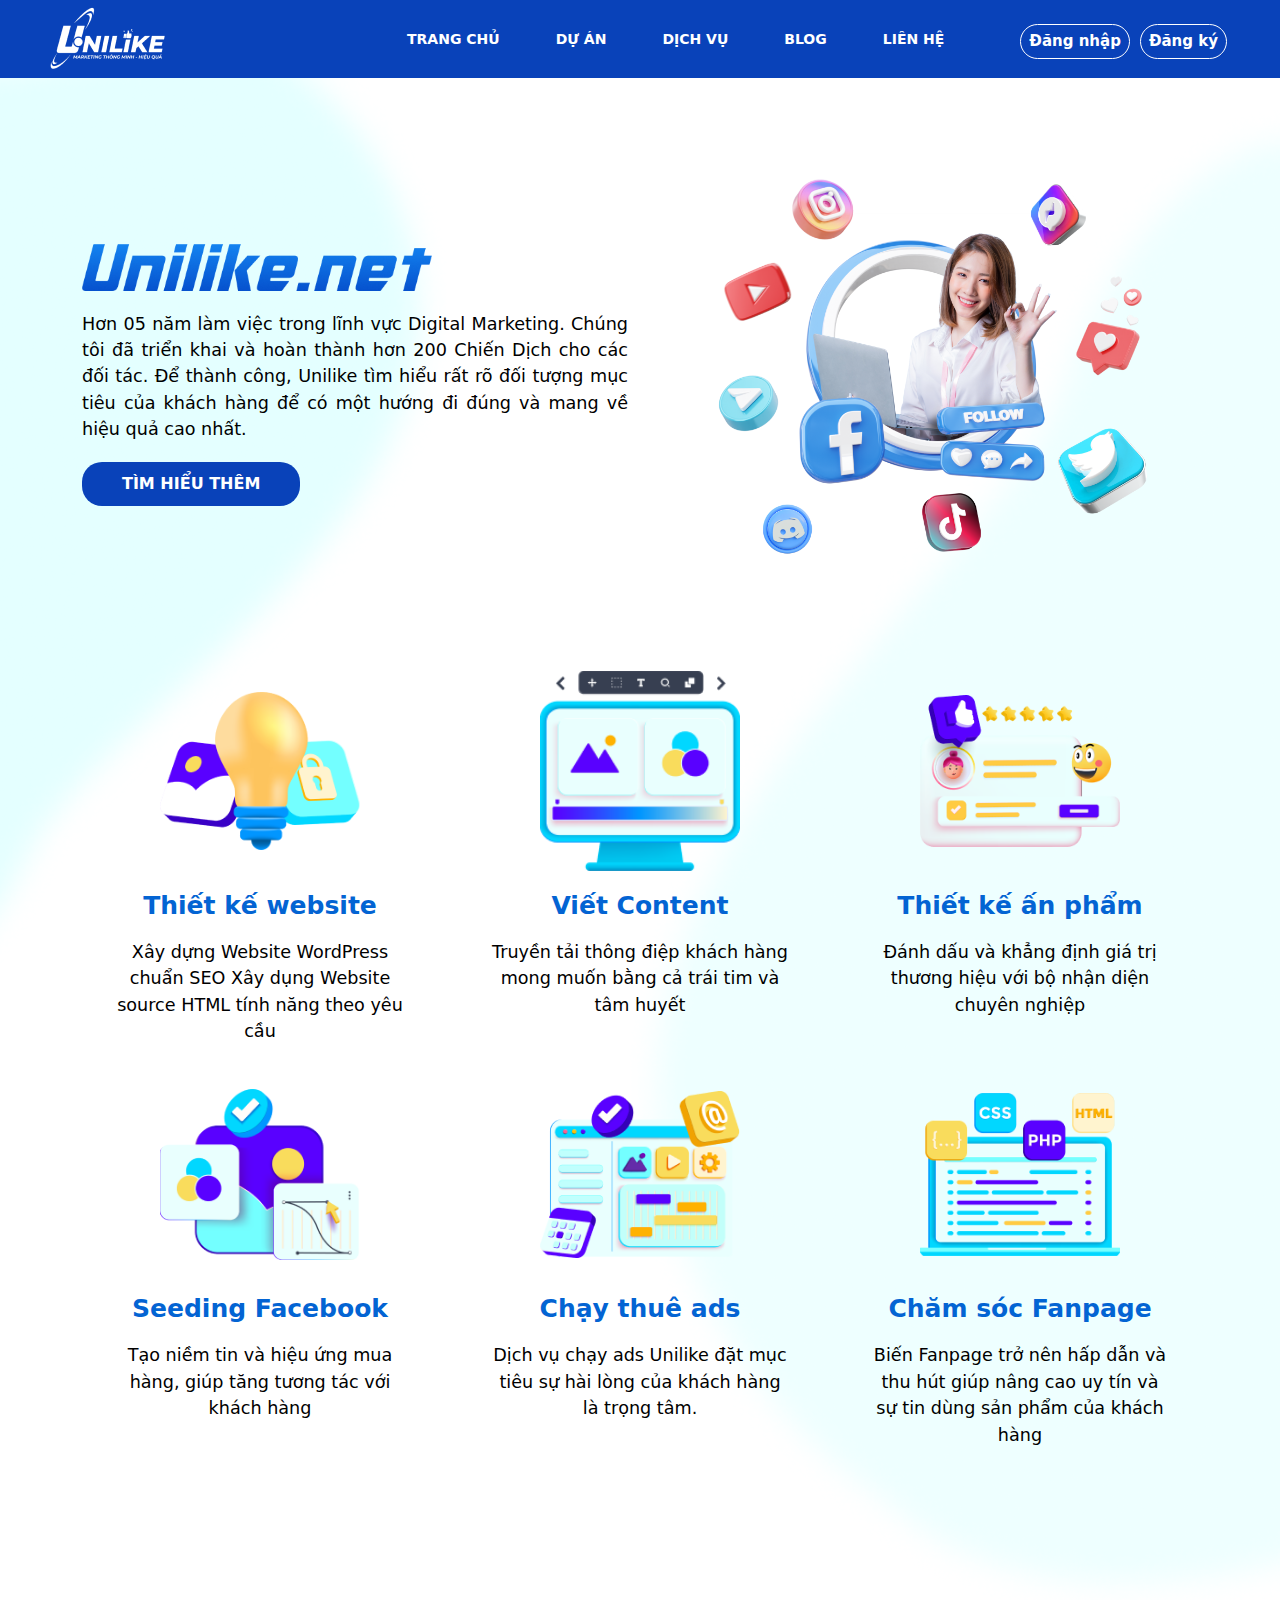
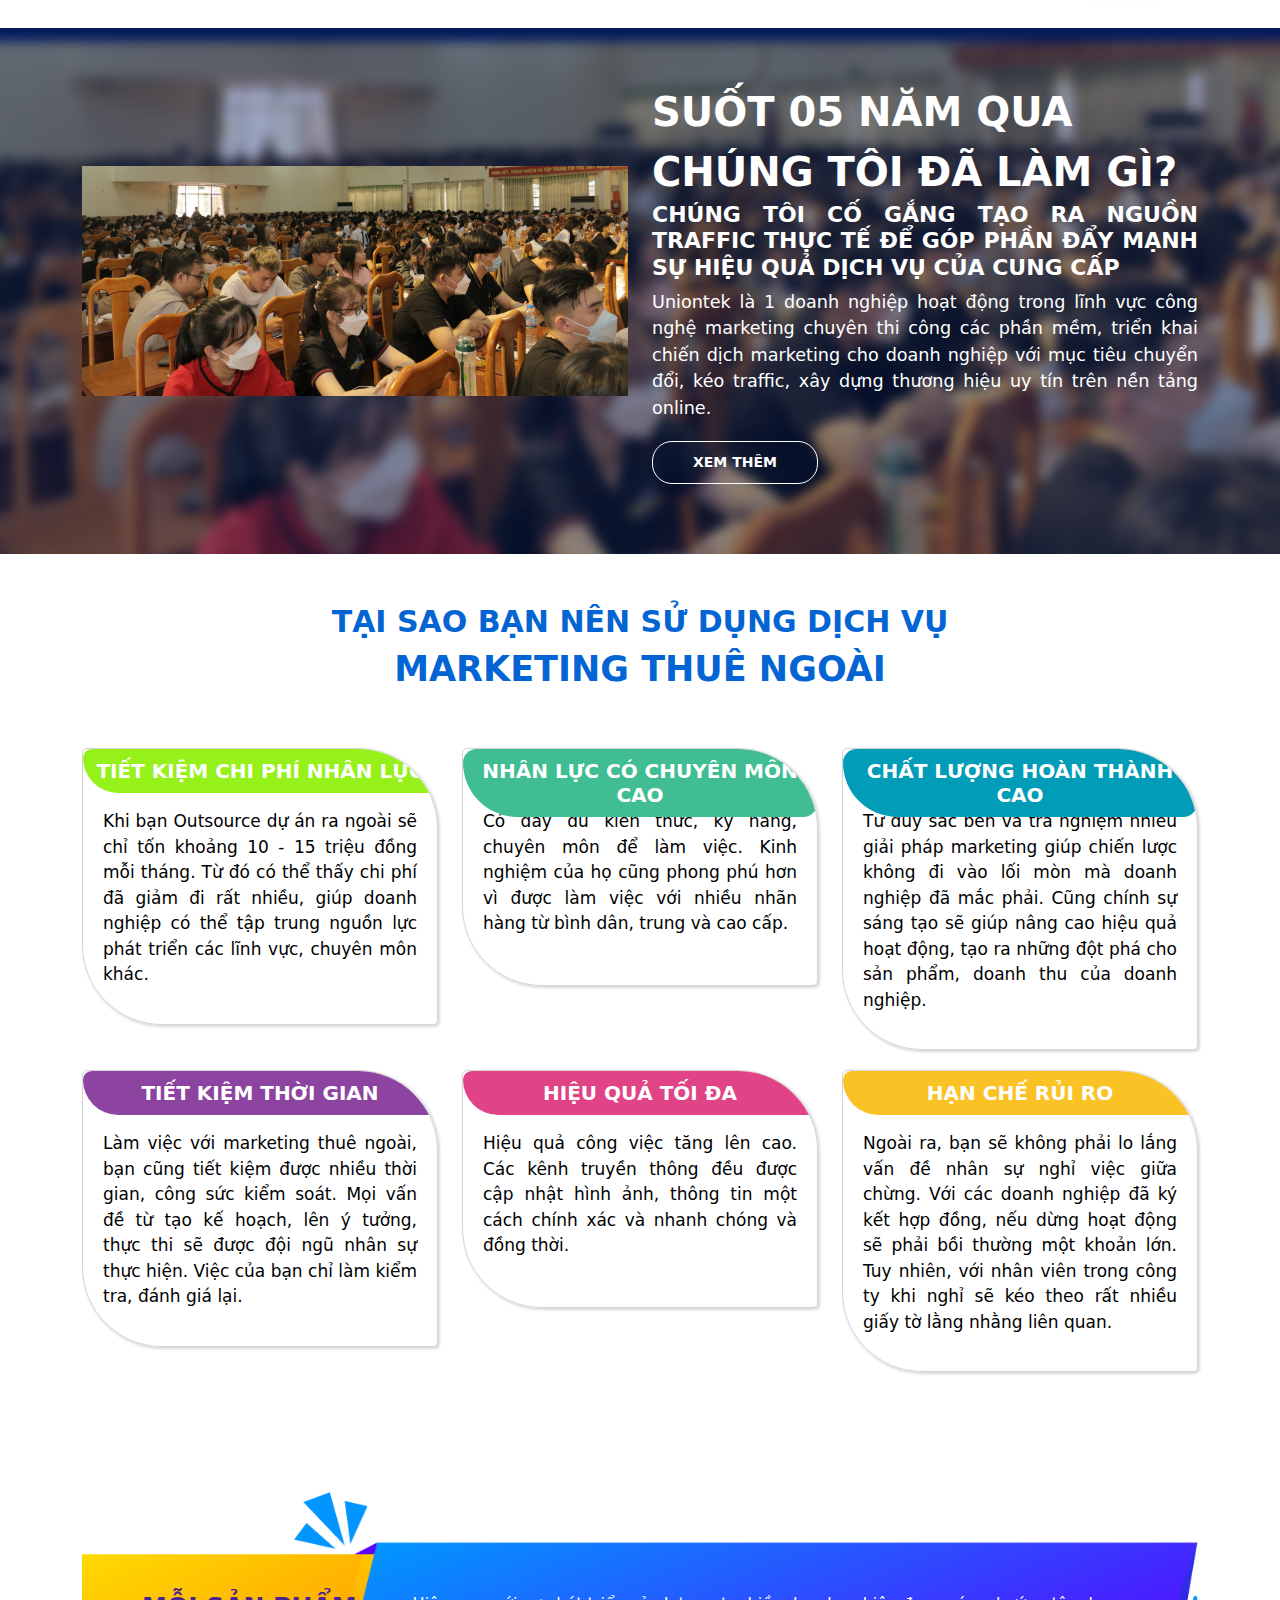
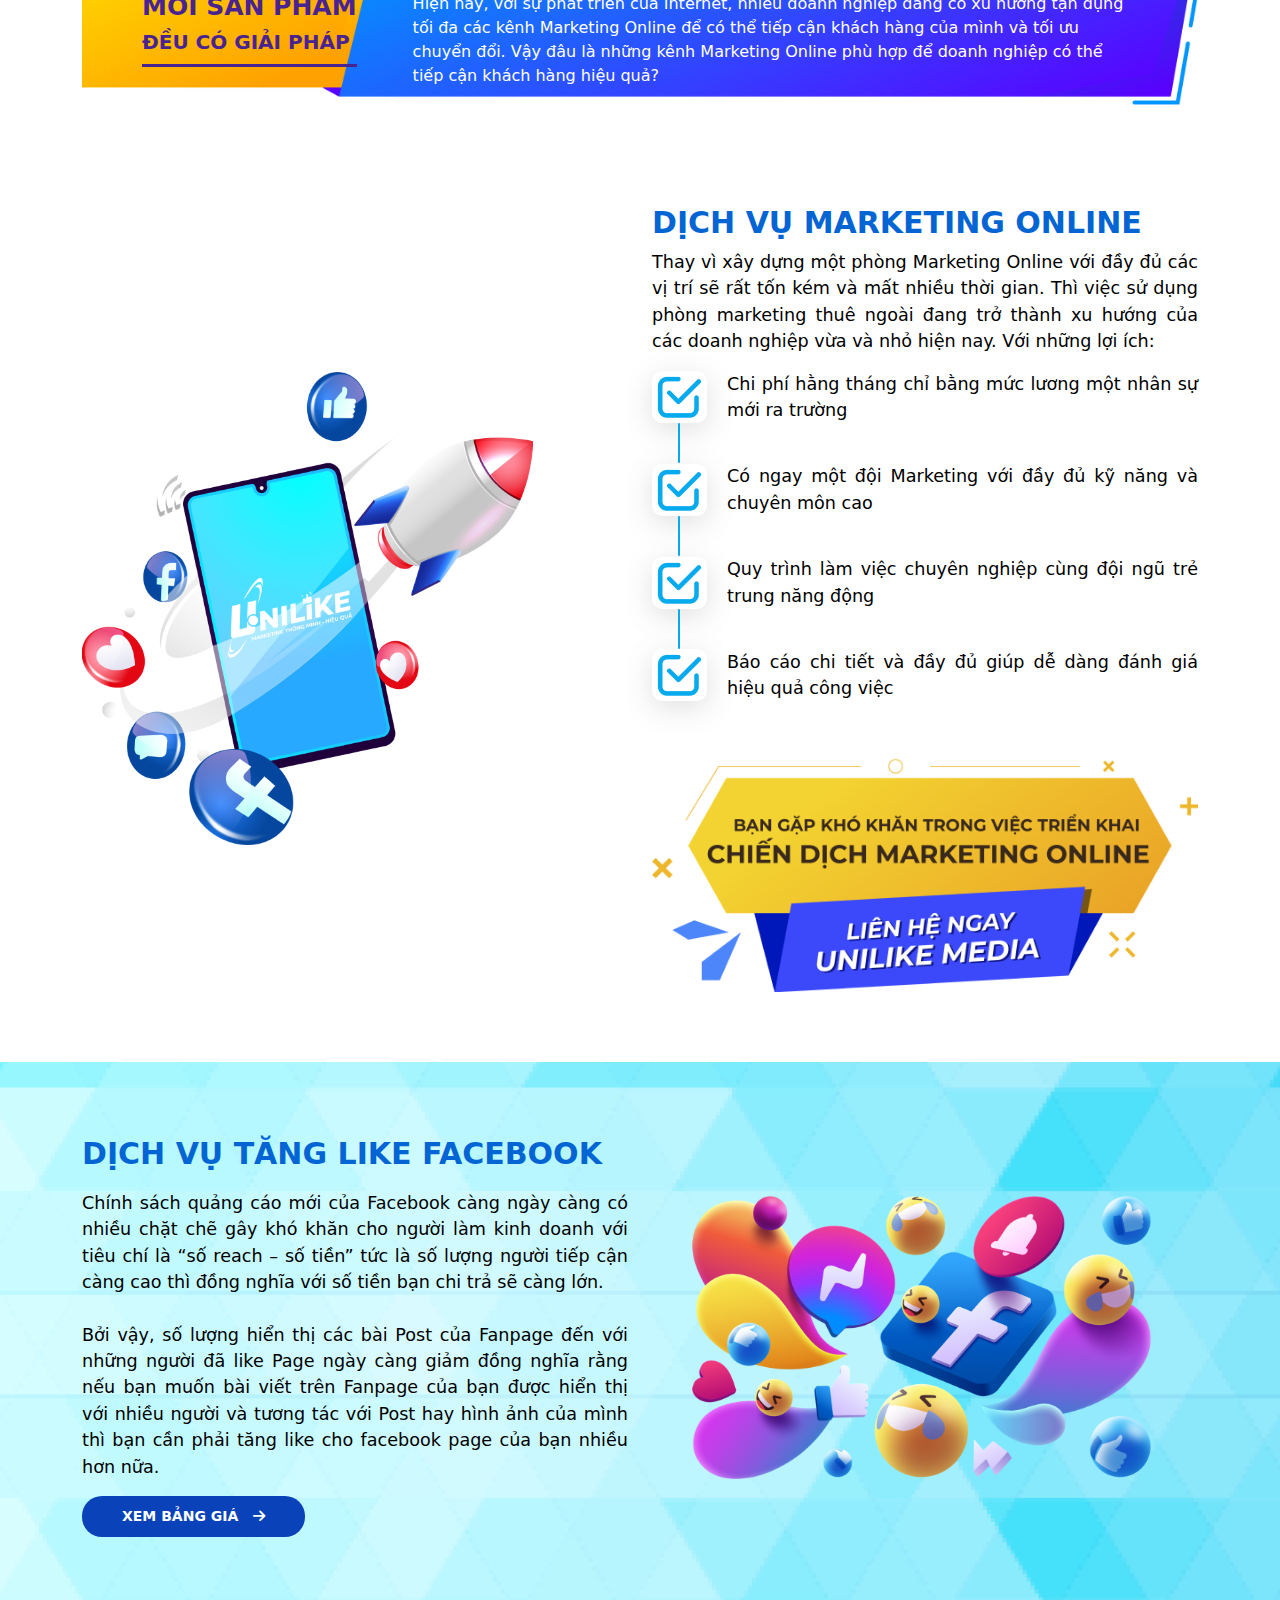
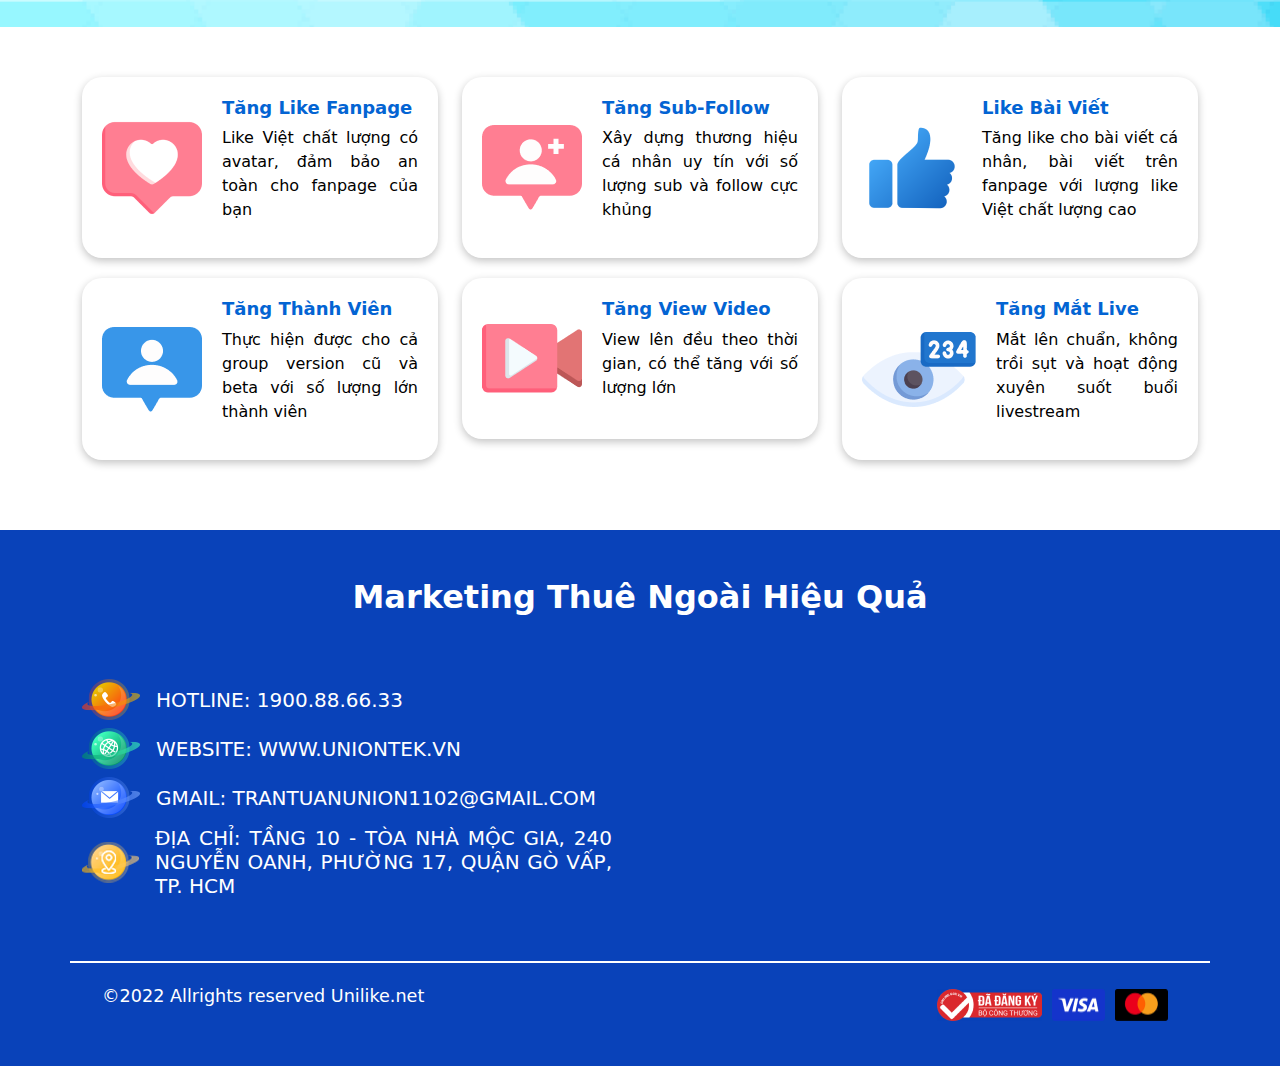
==== index.html @ f054c262 "first commit" ====
<!DOCTYPE html>
<html lang="en">

<head>
    <meta charset="UTF-8">
    <meta http-equiv="X-UA-Compatible" content="IE=edge">
    <meta name="viewport" content="width=device-width, initial-scale=1.0">
    <!-- meta seo -->
    <meta name="title" content="" />
    <meta name="description" content="" />
    <meta name="robots" content="noodp,index,follow" />
    <title>UNILIKE</title>

    <!-- favicon -->
    <link rel="icon" type="image/x-icon" href="./assets/img/fav.png">

    <!-- og-social -->
    <meta property="og:title" content="UNIONTEK - Make your life simple" />
    <meta property="og:url" content="https://uniontek.vn/assets/images/h1.png" />
    <meta property="og:image" content="https://uniontek.vn/assets/images/h1.png" />
    <meta property="og:image:alt" content="Banner-uniontek" />
    <meta property="og:type" content="UNIONTEK - Make your life simple" />
    <meta property="og:description"
        content="Nền tảng thương mại điện tử phi tập trung UTO, Giải pháp quản trị cho doanh nghiệp, Giải pháp hướng đến phát triển cộng đồng công nghệ, Gia công, cung cấp các giải pháp Blockchain, Trung tâm Đào tạo - việc làm" />

    <!-- link support -->
    <link rel="stylesheet" type="text/css" href="./assets/css/index.css?v=11">
    <link rel="stylesheet" type="text/css" href="./assets/css/animate.min.css?v=1">
    <link rel="stylesheet" type="text/css" href="./assets/css/wow.css?v=1">
    <link rel="stylesheet" type="text/css" href="./assets/css/bootstrap-5/css/bootstrap.min.css?v=1">
    <link rel="stylesheet" type="text/css" href="./assets/css/fontawesome-6.1/css/all.min.css?v=1">
    <link rel="stylesheet" type="text/css" href="./assets/owlcarousel/assets/owl.carousel.min.css?v=1">
</head>

<body>
    <!-- menu head =============================-->
    <div class="container-fluid fixed-top px-0 wow fadeIn" data-wow-delay="0.1s"
        style="visibility: visible; animation-delay: 0.1s; animation-name: fadeIn; top: 0px;">

        <nav class="navbar navbar-expand-lg  navbar-dark  py-lg-0 px-lg-5 wow fadeIn" data-wow-delay="0.1s"
            style="visibility: visible; animation-delay: 0.1s; animation-name: fadeIn;">
            <a href="index.html" class="navbar-brand ms-4 ms-lg-0">
                <img src="./assets/img/logo.png" class="img-fluid" alt="">
            </a>

            <!-- offcanvas -->

            <button class="btn btn-custom-nav" type="button" data-bs-toggle="offcanvas"
                data-bs-target="#offcanvasExample" aria-controls="offcanvasExample">
                <span class="navbar-toggler-icon"></span>
            </button>

            <div class="offcanvas offcanvas-start" id="offcanvasExample" aria-labelledby="offcanvasExampleLabel">
                <div class="offcanvas-header">
                    <img src="./assets/img/logo.png" class="img-fluid" alt="">
                    <button type="button" class="btn-close text-reset" data-bs-dismiss="offcanvas"
                        aria-label="Close"></button>
                </div>
                <div class="offcanvas-body">
                    <div class="navbar-nav ms-auto p-lg-0 custom-menu-canvas">
                        <div class="d-flex align-items-center">
                            <img src="./assets/img/ic/ve-unontek.png" alt="">
                            <a href="#" class="nav-item nav-link active">TRANG CHỦ</a>
                        </div>
                        <div class="d-flex align-items-center">
                            <img src="./assets/img/ic/ic-giatricotloi.png" alt="">
                            <a href="#giatri" class="nav-item nav-link">DỰ ÁN</a>
                        </div>
                        <div class="d-flex align-items-center">
                            <img src="./assets/img/ic/ic-nanglucvathemanh.png" alt="">
                            <a href="#nangluc-themanh" class="nav-item nav-link">DỊCH VỤ</a>
                        </div>
                        <div class="d-flex align-items-center">
                            <img src="./assets/img/ic/ic-linhvuc.png" alt="">
                            <a href="#linhvuc" class="nav-item nav-link">BLOG</a>
                        </div>
                        <div class="d-flex align-items-center">
                            <img src="./assets/img/ic/ic-congdong.png" alt="">
                            <a href="#congdong" class="nav-item nav-link">LIÊN HỆ</a>
                        </div>
                        <div class="d-flex align-items-center">
                            <img src="./assets/img/ic/ic-congdong.png" alt="">
                            <a href="./login.html" class="nav-item nav-link">ĐĂNG NHẬP</a>
                        </div>
                        <div class="d-flex align-items-center">
                            <img src="./assets/img/ic/ic-congdong.png" alt="">
                            <a href="./register.html" class="nav-item nav-link">ĐĂNG KÍ</a>
                        </div>
                    </div>
                </div>
            </div>
            <!-- offcanvas -->

            <button type="button" class="navbar-toggler me-4" data-bs-toggle="collapse"
                data-bs-target="#navbarCollapse">
                <span class="navbar-toggler-icon"></span>
            </button>

            <div class="collapse navbar-collapse" id="navbarCollapse">
                <div class="navbar-nav ms-auto p-4 p-lg-0">
                    <a href="#" class="nav-item nav-link active">TRANG CHỦ</a>
                    <a href="#giatri" class="nav-item nav-link">DỰ ÁN</a>
                    <a href="#nangluc-themanh" class="nav-item nav-link">DỊCH VỤ</a>
                    <a href="#linhvuc" class="nav-item nav-link">BLOG</a>
                    <a href="#congdong" class="nav-item nav-link">LIÊN HỆ</a>
                    <a href="./login.html" class="nav-item nav-link custom-log ms-5">Đăng nhập</a>
                    <a href="./register.html" class="nav-item nav-link custom-log">Đăng ký</a>
                </div>
            </div>
        </nav>
    </div>
    <!-- end menu head======================================= -->
    <!-- header================== -->
    <!-- main ===================================================-->
    <section class="about-unilike">
        <img src="./assets/img/bg1.png" class="bg1" alt="">
        <img src="./assets/img/bg2.png" class="bg2" alt="">
        <div class="container">
            <div class="row d-flex align-items-center">
                <div class="col-lg-6">
                    <img src="./assets/img/title.png" class="title-uni" alt="">
                    <p>Hơn 05 năm làm việc trong lĩnh vực Digital Marketing. Chúng tôi đã triển khai và hoàn thành hơn
                        200 Chiến Dịch cho các đối tác. Để thành công, Unilike tìm hiểu rất rõ đối tượng mục tiêu của
                        khách hàng để có một hướng đi đúng và mang về hiệu quả cao nhất.</p>
                    <button>Tìm Hiểu Thêm</button>
                </div>
                <div class="col-lg-6">
                    <img src="./assets/img/banner1.png" class="img-fluid" alt="">
                </div>
            </div>
            <div class="row pt-50">
                <div class="col-lg-4">
                    <div class="form-item">
                        <img src="./assets/img/two.png" alt="">
                        <h3>Thiết kế website</h3>
                        <p>Xây dựng Website WordPress chuẩn SEO Xây dụng Website source HTML tính năng theo yêu cầu</p>
                    </div>
                </div>
                <div class="col-lg-4">
                    <div class="form-item">
                        <img src="./assets/img/three.png" alt="">
                        <h3>Viết Content</h3>
                        <p>Truyền tải thông điệp khách hàng mong muốn bằng cả trái tim và tâm huyết</p>
                    </div>
                </div>
                <div class="col-lg-4">
                    <div class="form-item">
                        <img src="./assets/img/four.png" alt="">
                        <h3>Thiết kế ấn phẩm</h3>
                        <p>Đánh dấu và khẳng định giá trị thương hiệu với bộ nhận diện chuyên nghiệp</p>
                    </div>
                </div>
                <div class="col-lg-4">
                    <div class="form-item">
                        <img src="./assets/img/five.png" alt="">
                        <h3>Seeding Facebook</h3>
                        <p>Tạo niềm tin và hiệu ứng mua hàng, giúp tăng tương tác với khách hàng</p>
                    </div>
                </div>
                <div class="col-lg-4">
                    <div class="form-item">
                        <img src="./assets/img/six.png" alt="">
                        <h3>Chạy thuê ads</h3>
                        <p>Dịch vụ chạy ads Unilike đặt mục tiêu sự hài lòng của khách hàng là trọng tâm.</p>
                    </div>
                </div>
                <div class="col-lg-4">
                    <div class="form-item">
                        <img src="./assets/img/one.png" alt="">
                        <h3>Chăm sóc Fanpage</h3>
                        <p>Biến Fanpage trở nên hấp dẫn và thu hút giúp nâng cao uy tín và sự tin dùng sản phẩm của
                            khách hàng</p>
                    </div>
                </div>
            </div>
        </div>
    </section>



    <section class="time-before">
        <div class="container">
            <div class="row d-flex align-items-center">
                <div class="col-lg-6">
                    <img src="./assets/img/banner-before.png" class="img-fluid" alt="">
                </div>
                <div class="col-lg-6">
                    <div class="form-text">
                        <div class="title-text">
                            SUỐT 05 NĂM QUA CHÚNG TÔI ĐÃ LÀM GÌ?
                        </div>
                        <h4>CHÚNG TÔI CỐ GẮNG TẠO RA NGUỒN TRAFFIC THỰC TẾ ĐỂ GÓP PHẦN ĐẨY MẠNH SỰ HIỆU QUẢ DỊCH VỤ CỦA
                            CUNG CẤP</h4>
                        <p>Uniontek là 1 doanh nghiệp hoạt động trong lĩnh vực công nghệ marketing chuyên thi công các
                            phần mềm, triển khai chiến dịch marketing cho doanh nghiệp với mục tiêu chuyển đổi, kéo
                            traffic, xây dựng thương hiệu uy tín trên nền tảng online.</p>
                        <a href="#" class="btn-time-before">Xem Thêm</a>
                    </div>
                </div>
            </div>
        </div>
    </section>

    <section class="why">
        <div class="container">
            <div class="title-why">
                <h4>TẠI SAO BẠN NÊN SỬ DỤNG DỊCH VỤ</h4>
                <h3>MARKETING THUÊ NGOÀI</h3>
            </div>
            <div class="row pt-50">
                <div class="col-lg-4">
                    <div class="form-item">
                        <h4 style="background-color: #95F119;">TIẾT KIỆM CHI PHÍ NHÂN LỰC</h4>
                        <p>Khi bạn Outsource dự án ra ngoài sẽ chỉ tốn khoảng 10 - 15 triệu đồng mỗi tháng. Từ đó có thể
                            thấy chi phí đã giảm đi rất nhiều, giúp doanh nghiệp có thể tập trung nguồn lực phát triển
                            các lĩnh vực, chuyên môn khác.</p>
                    </div>
                </div>
                <div class="col-lg-4">
                    <div class="form-item">
                        <h4 style="background-color: #40BD93;">NHÂN LỰC CÓ CHUYÊN MÔN CAO</h4>
                        <p>Có đầy đủ kiến thức, kỹ năng, chuyên môn để làm việc. Kinh nghiệm của họ cũng phong phú hơn
                            vì được làm việc với nhiều nhãn hàng từ bình dân, trung và cao cấp.</p>
                    </div>
                </div>
                <div class="col-lg-4">
                    <div class="form-item">
                        <h4 style="background-color: #019CB7;">CHẤT LƯỢNG HOÀN THÀNH CAO</h4>
                        <p>Tư duy sắc bén và trả nghiệm nhiều giải pháp marketing giúp chiến lược không đi vào lối mòn
                            mà doanh nghiệp đã mắc phải. Cũng chính sự sáng tạo sẽ giúp nâng cao hiệu quả hoạt động, tạo
                            ra những đột phá cho sản phẩm, doanh thu của doanh nghiệp.</p>
                    </div>
                </div>
                <div class="col-lg-4">
                    <div class="form-item">
                        <h4 style="background-color: #8C44A0;">TIẾT KIỆM THỜI GIAN</h4>
                        <p>Làm việc với marketing thuê ngoài, bạn cũng tiết kiệm được nhiều thời gian, công sức kiểm
                            soát. Mọi vấn đề từ tạo kế hoạch, lên ý tưởng, thực thi sẽ được đội ngũ nhân sự thực hiện.
                            Việc của bạn chỉ làm kiểm tra, đánh giá lại.</p>
                    </div>
                </div>
                <div class="col-lg-4">
                    <div class="form-item">
                        <h4 style="background-color: #E14387;">HIỆU QUẢ TỐI ĐA</h4>
                        <p>Hiệu quả công việc tăng lên cao. Các kênh truyền thông đều được cập nhật hình ảnh, thông tin
                            một cách chính xác và nhanh chóng và đồng thời.</p>
                    </div>
                </div>
                <div class="col-lg-4">
                    <div class="form-item">
                        <h4 style="background-color: #FBC226;">HẠN CHẾ RỦI RO</h4>
                        <p>Ngoài ra, bạn sẽ không phải lo lắng vấn đề nhân sự nghỉ việc giữa chừng. Với các doanh nghiệp
                            đã ký kết hợp đồng, nếu dừng hoạt động sẽ phải bồi thường một khoản lớn. Tuy nhiên, với nhân
                            viên trong công ty khi nghỉ sẽ kéo theo rất nhiều giấy tờ lằng nhằng liên quan.</p>
                    </div>
                </div>
            </div>
        </div>
    </section>

    <section class="service">
        <div class="container">
            <div class="box-title-dichvu hide-mb">
                <img src="./assets/img/title-dichvu.png" class="title-dichvu" alt="">
                <div class="box-left">
                    <h5>MỖI SẢN PHẨM</h5>
                    <h6>ĐỀU CÓ GIẢI PHÁP</h6>
                </div>
                <div class="box-right">
                    Hiện nay, với sự phát triển của Internet, nhiều doanh nghiệp đang có xu hướng tận dụng tối đa các
                    kênh Marketing Online để có thể tiếp cận khách hàng của mình và tối ưu chuyển đổi. Vậy đâu là những
                    kênh Marketing Online phù hợp để doanh nghiệp có thể tiếp cận khách hàng hiệu quả?
                </div>
            </div>
            <div class="dichvu2">
                <div class="row d-flex align-items-center justify-content-between">
                    <div class="col-lg-5">
                        <img src="./assets/img/bn2-dichvu.png" class="img-fluid" alt="">
                    </div>
                    <div class="col-lg-6">
                        <div class="dichvu2-left">
                            <h4>DỊCH VỤ MARKETING ONLINE</h4>
                            <p>Thay vì xây dựng một phòng Marketing Online với đầy đủ các vị trí sẽ rất tốn kém và mất
                                nhiều thời gian. Thì việc sử dụng phòng marketing thuê ngoài đang trở thành xu hướng của
                                các doanh nghiệp vừa và nhỏ hiện nay. Với những lợi ích:</p>
                            <div class="d-flex align-items-center icon-dichvu p-0">
                                <img src="./assets/img/icon-dichvu.png" alt="">
                                <p>Chi phí hằng tháng chỉ bằng mức lương một nhân sự mới ra trường</p>
                            </div>
                            <div class="d-flex align-items-center icon-dichvu">
                                <img src="./assets/img/icon-dichvu.png" alt="">
                                <p>Có ngay một đội Marketing với đầy đủ kỹ năng và chuyên môn cao</p>
                            </div>
                            <div class="d-flex align-items-center icon-dichvu">
                                <img src="./assets/img/icon-dichvu.png" alt="">
                                <p>Quy trình làm việc chuyên nghiệp cùng đội ngũ trẻ trung năng động</p>
                            </div>
                            <div class="d-flex align-items-center icon-dichvu2">
                                <img src="./assets/img/icon-dichvu.png" alt="">
                                <p>Báo cáo chi tiết và đầy đủ giúp dễ dàng đánh giá hiệu quả công việc</p>
                            </div>
                        </div>
                        <img src="./assets/img/bn3-dichvu.png" class="img-fluid" alt="">
                    </div>
                </div>
            </div>
        </div>
    </section>

    <section class="dichvulike">
        <div class="container">
            <div class="row d-flex align-items-center">
                <div class="col-lg-6">
                    <div class="form-text">
                        <h4>DỊCH VỤ TĂNG LIKE FACEBOOK</h4>
                        <p>Chính sách quảng cáo mới của Facebook càng ngày càng có nhiều chặt chẽ gây khó khăn cho người
                            làm kinh doanh với tiêu chí là “số reach – số tiền” tức là số lượng người tiếp cận càng cao
                            thì đồng nghĩa với số tiền bạn chi trả sẽ càng lớn.</p>
                        <p>Bởi vậy, số lượng hiển thị các bài Post của Fanpage đến với những người đã like Page ngày
                            càng giảm đồng nghĩa rằng nếu bạn muốn bài viết trên Fanpage của bạn được hiển thị với nhiều
                            người và tương tác với Post hay hình ảnh của mình thì bạn cần phải tăng like cho facebook
                            page của bạn nhiều hơn nữa.
                        </p>
                        <button>Xem Bảng Giá <i class="fa-solid fa-arrow-right"></i></button>
                    </div>
                </div>
                <div class="col-lg-6">
                    <img src="./assets/img/bn-dichvulike.png" class="img-fluid" alt="">
                </div>
            </div>
        </div>
    </section>

    <section class="dichvulike2">
        <div class="container">
            <div class="row">
                <div class="col-lg-4">
                    <div class="box">
                        <img src="./assets/img/like1.png" alt="">
                        <div class="box-content">
                            <h4>Tăng Like Fanpage</h4>
                            <p>Like Việt chất lượng có avatar, đảm bảo an toàn cho fanpage của bạn</p>
                        </div>
                    </div>
                </div>
                <div class="col-lg-4">
                    <div class="box">
                        <img src="./assets/img/like2.png" alt="">
                        <div class="box-content">
                            <h4>Tăng Sub-Follow</h4>
                            <p>Xây dựng thương hiệu cá nhân uy tín với số lượng sub và follow cực khủng</p>
                        </div>
                    </div>
                </div>
                <div class="col-lg-4">
                    <div class="box">
                        <img src="./assets/img/like3.png" alt="">
                        <div class="box-content">
                            <h4>Like Bài Viết</h4>
                            <p>Tăng like cho bài viết cá nhân, bài viết trên fanpage với lượng like Việt chất lượng cao
                            </p>
                        </div>
                    </div>
                </div>
                <div class="col-lg-4">
                    <div class="box">
                        <img src="./assets/img/like4.png" alt="">
                        <div class="box-content">
                            <h4>Tăng Thành Viên</h4>
                            <p>Thực hiện được cho cả group version cũ
                                và beta với số lượng lớn thành viên
                            </p>
                        </div>
                    </div>
                </div>
                <div class="col-lg-4">
                    <div class="box">
                        <img src="./assets/img/like5.png" alt="">
                        <div class="box-content">
                            <h4>Tăng View Video</h4>
                            <p>View lên đều theo thời gian, có thể tăng với số lượng lớn</p>
                        </div>
                    </div>
                </div>
                <div class="col-lg-4">
                    <div class="box">
                        <img src="./assets/img/like6.png" alt="">
                        <div class="box-content">
                            <h4>Tăng Mắt Live</h4>
                            <p>Mắt lên chuẩn, không trồi sụt và
                                hoạt động xuyên suốt buổi livestream</p>
                        </div>
                    </div>
                </div>
            </div>
        </div>
    </section>

    <!-- main ===================================================-->
    <footer class="section-one">
        <div class="container">
            <div class="row d-flex justify-content-center align-items-center foot-one">
                <h2 class="text-center fw-bold my-5">Marketing Thuê Ngoài Hiệu Quả</h2>
                <div class="col-lg-6 custom-mb">
                    <div class="d-flex align-items-center mb-2">
                        <img src="./assets/img/ft2.png" alt="">
                        <p class="mb-0 px-3 h5">HOTLINE: 1900.88.66.33</p>
                    </div>
                    <div class="d-flex align-items-center mb-2">
                        <img src="./assets/img/ft3.png" alt="">
                        <p class="mb-0 px-3 h5">WEBSITE: WWW.UNIONTEK.VN</p>
                    </div>
                    <div class="d-flex align-items-center mb-2">
                        <img src="./assets/img/ft4.png" alt="">
                        <p class="mb-0 px-3 h5 text-uppercase text-break">GMAIL: trantuanunion1102@gmail.com</p>
                    </div>
                    <div class="d-flex align-items-center mb-2">
                        <img src="./assets/img/ft5.png" alt="">
                        <p class="mb-0 px-3 h5">ĐỊA CHỈ: TẦNG 10 - TÒA NHÀ MỘC GIA, 240 NGUYỄN OANH, PHƯỜNG 17, QUẬN
                            GÒ VẤP, TP. HCM</p>
                    </div>
                </div>
                <div class="col-lg-6">
                    <iframe
                    src="https://www.google.com/maps/embed?pb=!1m18!1m12!1m3!1d3918.662927675192!2d106.6734226151536!3d10.837086592280366!2m3!1f0!2f0!3f0!3m2!1i1024!2i768!4f13.1!3m3!1m2!1s0x317529ab28bb0899%3A0xfd7194bd35241dd4!2zMjQwIE5ndXnhu4VuIE9hbmgsIFBoxrDhu51uZyAxNywgR8OyIFbhuqVwLCBUaMOgbmggcGjhu5EgSOG7kyBDaMOtIE1pbmgsIFZp4buHdCBOYW0!5e0!3m2!1svi!2s!4v1668050146740!5m2!1svi!2s"
                    width="100%" height="250" style="border:0;" allowfullscreen="" loading="lazy"
                    referrerpolicy="no-referrer-when-downgrade"></iframe>
                </div>
            </div>
            <div class="foot-two">
                <p>©2022 Allrights reserved Unilike.net</p>
                <div class="d-flex">
                    <img src="./assets/img/card1.png" alt="">
                    <img src="./assets/img/card2.png" alt="">
                    <img src="./assets/img/card3.png" alt="">
                </div>
            </div>
        </div>
    </footer>

    <!-- back to top -->
    <p href="#" id="back-to-top"></p>

    <!-- script support uniontek -->
    <script src="./assets/js/jquery.min.js"></script>
    <script src="./assets/js/jquery.lazy.min.js"></script>
    <script src="./assets/css/bootstrap-5/js/bootstrap.min.js"></script>
    <script src="./assets/owlcarousel/owl.carousel.min.js"></script>
    <script src="./assets/js/main.js"></script>
</body>

</html>
---- assets/css/index.css ----
:root {
  --background-color: #041c5e;
  --gradient-text-left: #facc22;
  --gradient-text-right: #ffba00;
  --primary: #3cb815;
  --secondary: #f65005;
  --light: #f7f8fc;
  --dark: #111111;
}

html {
  overflow-x: hidden;
}
body {
  -webkit-touch-callout: none;
  -webkit-user-select: none;
  -moz-user-select: none;
  -ms-user-select: none;
  -o-user-select: none;
  user-select: none;
}
* {
  margin: 0px;
  padding: 0px;
  box-sizing: border-box;
  color: white;
}
ul {
  list-style: none;
  margin: 0px;
  padding: 0px;
}
a {
  text-decoration: none;
}
.mt-50 {
  margin-top: 50px;
}
.pt-50 {
  padding-top: 50px;
}
.display-3,
.display-4,
.display-5,
.display-6 {
  color: white;
  font-weight: bold !important;
  background: linear-gradient(
    85deg,
    rgb(255, 255, 255) 0%,
    rgb(190, 190, 190) 100%
  );
  -webkit-background-clip: text;
  -webkit-text-fill-color: transparent;
  text-shadow: rgba(0, 0, 0, 0.055) 1.95px 1.95px 2.6px;
}
.row-custom .col-lg-3 {
  margin-bottom: 15px;
}
.row-custom .col-lg-4 {
  margin-bottom: 15px;
}
p {
  font-size: 1.1rem;
  text-align: justify;
}
.rounded {
  border-radius: 20px;
  border: 4px solid white;
  overflow: hidden;
}
.duong-kute {
  color: #facc22;
  font-weight: 600;
}
.py-100 {
  padding-top: 150px;
  padding-bottom: 100px;
}
@media (min-width: 576px) {
  .modal-dialog {
    max-width: 800px !important;
  }
}
.pdf-uniontek {
  width: 100%;
  height: 700px;
}
@media (max-width: 600px) {
  .pdf-uniontek {
    width: 100%;
    height: 400px;
  }
}
.row .col-lg-3,
.row .col-lg-4,
.row .col-lg-6,
.row .col-lg-2 {
  margin-bottom: 20px;
}

/*** Navbar =======================================================***/
.fixed-top {
  transition: 0.5s;
}
.bg-custom {
  background-color: #00000075 !important;
}

.top-bar {
  height: 45px;
  border-bottom: 1px solid rgba(0, 0, 0, 0.07);
}

.navbar-brand img {
  width: 120px;
}
.nav-item.nav-link {
  color: white !important;
  text-decoration: none;
  font-weight: 600 !important;
  font-size: 19px;
}
.nav-item.nav-link:hover {
  background: rgb(255, 186, 0);
  background: linear-gradient(
    85deg,
    rgba(255, 186, 0, 1) 0%,
    rgba(250, 204, 34, 1) 100%
  );
  -webkit-background-clip: text;
  -webkit-text-fill-color: transparent;
}
.navbar .dropdown-toggle::after {
  border: none;
  content: "\f107";
  font-family: "Font Awesome 5 Free";
  font-weight: 900;
  vertical-align: middle;
  margin-left: 8px;
}

.navbar .navbar-nav .nav-link {
  padding: 25px 15px;
  color: #555555;
  font-weight: 500;
  outline: none;
  margin: 0px 20px;
}
.navbar .navbar-nav .custom-log{
  border: 1px solid white;
  border-radius: 20px;
  padding: 5px;
  height: 35px;
  font-size: 15px;
  margin: 20px 5px 0px;
}

.navbar .navbar-nav .nav-link:hover,
.navbar .navbar-nav .nav-link.active {
  color: var(--dark);
}

@media (max-width: 991.98px) {
  .navbar .navbar-nav {
    margin-top: 10px;
    border-top: 1px solid rgba(0, 0, 0, 0.07);
  }

  .navbar .navbar-nav .nav-link {
    padding: 10px 0;
  }
}

@media (min-width: 992px) {
  .navbar .nav-item .dropdown-menu {
    display: block;
    visibility: hidden;
    top: 100%;
    transform: rotateX(-75deg);
    transform-origin: 0% 0%;
    transition: 0.5s;
    opacity: 0;
  }

  .navbar .nav-item:hover .dropdown-menu {
    transform: rotateX(0deg);
    visibility: visible;
    transition: 0.5s;
    opacity: 1;
  }
}

/* navbar end ============================================= */
.custom-menu-canvas .d-flex {
  padding-bottom: 5px;
  padding-top: 5px;
  border-bottom: 1px solid white;
}
@media (max-width: 600px) {
  .nav-item.nav-link {
    font-size: 15px;
  }
  .custom-menu-canvas .d-flex img {
    width: 50px;
    margin-right: 20px;
  }
}

.img-header {
  width: 100%;
  height: 100%;
}
@media (min-width: 601px) {
  .img-header {
    display: none;
  }
}
@media (min-width: 1920px) {
  .img-header {
    height: 110vh;
  }
}
.content-bg-pc {
  position: relative;
  top: 0px;
  left: 0px;
}
.cover-bg-pc img {
  width: 100%;
  height: 100vh;
}
.content-bg-pc {
  position: relative;
  top: 40px;
  left: 38%;
  height: 370px;
}
.content-bg-pc .xoay-u {
  width: 450px;
  height: 256px;
  position: absolute;
  top: 20px;
  left: -88px;
  z-index: 400;
}
.content-bg-pc .cover-u {
  width: 300px;
  height: auto;
  position: absolute;
  z-index: 100;
  animation: content-uniontek 2s linear infinite alternate;
}
.content-bg-pc .cover-u-luoi {
  width: 750px;
  top: -190px;
  left: -190px;
  height: auto;
  position: absolute;
  z-index: 100;
}
.content-bg-pc .dot-u {
  width: 30px;
  height: 30px;
  position: absolute;
  top: 165px;
  left: 200px;
  border-radius: 1000rem;
  animation: dot-u 8s linear infinite;
  z-index: 500;
}
.content-bg-pc .dot-u-reve {
  width: 30px;
  height: 30px;
  position: absolute;
  top: 170px;
  left: 190px;
  z-index: 500;
  border-radius: 1000rem;
  animation: dot-u-reve 8s linear infinite reverse;
}

.ani-dot-u1 {
  position: absolute;
  z-index: 200;
  animation: content-uniontek 2s linear infinite alternate;
}
.content-bg-pc .dot-u1 {
  width: 80px;
  height: 80px;
  position: absolute;
  top: 148px;
  left: 178px;
  border-radius: 1000rem;
  animation: rotate-dot 4s linear infinite;
}

@keyframes dot-u {
  0% {
    transform: translateX(0px) translateY(0px);
    z-index: 500;
  }
  30% {
    transform: translateX(-230px) translateY(55px);
    z-index: 500;
  }
  45% {
    transform: translateX(-300px) translateY(20px);
    z-index: 500;
  }
  50% {
    transform: translateX(-270px) translateY(-30px);
    z-index: 0;
  }
  80% {
    transform: translateX(100px) translateY(-120px);
    z-index: 0;
  }
  90% {
    transform: translateX(140px) translateY(-70px);
    z-index: 0;
  }
  100% {
    transform: translateX(0px) translateY(0px);
    z-index: 0;
  }
}
@keyframes dot-u-reve {
  0% {
    transform: translateX(0px) translateY(0px);
    z-index: 500;
  }
  20% {
    transform: translateX(-150px) translateY(70px);
    z-index: 500;
  }
  35% {
    transform: translateX(-260px) translateY(90px);
    z-index: 500;
  }
  45% {
    transform: translateX(-290px) translateY(50px);
    z-index: 500;
  }
  50% {
    transform: translateX(-270px) translateY(30px);
    z-index: 0;
  }
  70% {
    transform: translateX(50px) translateY(-170px);
    z-index: 0;
  }
  75% {
    transform: translateX(140px) translateY(-170px);
    z-index: 0;
  }
  80% {
    transform: translateX(150px) translateY(-120px);
    z-index: 0;
  }
  100% {
    transform: translateX(0px) translateY(0px);
    z-index: 0;
  }
}

@keyframes content-uniontek {
  0% {
    transform: translateY(-20px);
  }
  100% {
    transform: translateY(20px);
  }
}
@keyframes rotate-dot {
  from {
    transform: rotate(0deg);
  }
  to {
    transform: rotate(360deg);
  }
}

/*** Header ***/
.carousel-caption {
  top: 0;
  left: 0;
  right: 0;
  bottom: 0;
  display: flex;
  align-items: center;
  justify-content: space-evenly;
  text-align: start;
  z-index: 1;
}
.carousel-custom {
  position: absolute;
  right: 0%;
  bottom: 23.25rem;
  left: 0%;
  padding-top: 1.25rem;
  padding-bottom: 1.25rem;
  color: #fff;
  text-align: center;
}
@media (min-width: 2200px) {
  .carousel-custom {
    bottom: 41rem;
  }
}

.custom-text-header h1 {
  background: rgb(255, 186, 0);
  background: linear-gradient(
    85deg,
    rgba(255, 186, 0, 1) 0%,
    rgba(250, 204, 34, 1) 100%
  );
  -webkit-background-clip: text;
  -webkit-text-fill-color: transparent;
  font-weight: bold;
  font-size: 2rem;
  line-height: 50px;
}
.custom-text-header h3 {
  background: rgb(255, 186, 0);
  background: linear-gradient(
    85deg,
    rgb(255, 255, 255) 0%,
    rgb(255, 255, 255) 100%
  );
  -webkit-background-clip: text;
  -webkit-text-fill-color: transparent;
  font-weight: bold;
  font-size: 3rem;
}
.item-about {
  position: relative;
}
.item-about img {
  object-fit: cover;
  height: 360px;
  width: 100%;
}
.item-height img {
  object-fit: cover;
  max-height: 270px;
}

@media (max-width: 768px) {
  #header-carousel .carousel-item {
    position: relative;
    min-height: 450px;
  }

  #header-carousel .carousel-item img {
    position: absolute;
    width: 100%;
    height: 100%;
    object-fit: cover;
  }
}

/* SECTION ONE ============================================ */
.section-one {
  background-color: var(--background-color);
  padding-bottom: 100px;
  margin-bottom: -1px;
}
.section-one .border-white {
  border: 2px solid white;
  border-radius: 10px;
  padding: 5px 10px;
  margin-bottom: 20px;
}
.section-one .border-white p {
  color: white;
}

/* SECTION TWO==================== */

.section-2-title {
  position: relative;
  top: 25px;
  left: 0px;
  text-align: center;
  background: linear-gradient(
    85deg,
    rgba(254, 145, 87, 1) 0%,
    rgba(215, 36, 101, 1) 100%
  );
  padding: 5px 10px;
  font-size: 1.5rem;
  font-weight: bold;
  width: 40%;
  margin: auto;
  border-radius: 20px;
}
.text-section-2 {
  text-align: center;
}
@media (min-width: 601px) {
  .font-size-text-section-2 p {
    font-size: 22px;
  }
}
.section-2 {
  border: 2px solid white;
  border-radius: 10px;
  padding: 50px 20px 20px 20px;
  text-align: center;
  min-height: 230px;
}

.carousel-control-prev,
.carousel-control-next {
  width: 15%;
}

.carousel-control-prev-icon,
.carousel-control-next-icon {
  width: 3rem;
  height: 3rem;
  background-color: var(--background-color);
  border: 10px solid var(--background-color);
  border-radius: 3rem;
}

@media (max-width: 768px) {
  #header-carousel .carousel-item {
    position: relative;
    min-height: 300px;
  }

  #header-carousel .carousel-item img {
    position: absolute;
    width: 100%;
    height: 100%;
    object-fit: cover;
  }
}
.cover-bg {
  position: relative;
  top: 0px;
  left: 0px;
  width: 100%;
  height: 100%;
}
.cover-uniontek-section-2 {
  position: absolute;
  top: -130px;
  left: 0px;
  transform: scale(1.2);
}
.cover-uniontek-section-2 img {
  width: 100%;
  height: 100%;
  top: 0px;
  left: 0px;
}
.content-uniontek-section-2 {
  position: absolute;
  top: -150px;
  left: 0px;
  width: 100%;
  height: 100%;
}
.content-uniontek-section-2 img {
  animation: uniontek 1.5s linear infinite alternate;
}
@keyframes uniontek {
  0% {
    transform: translateY(-10px);
  }
  100% {
    transform: translateY(10px);
  }
}

/* SECTION FOUR===================== */
.bg-domsang {
  background: url(../img/bg-domsang.jpg);
  background-repeat: no-repeat;
  background-size: cover;
  background-position: center 400px;
}

.section-4-title {
  text-align: center;
}
.section-4-title img {
  width: 100px;
  height: 80px;
}
.section-4-content {
  background: linear-gradient(180deg, #0c2969 0%, #2960b3 100%);
  padding: 50px 20px 20px 20px;
  margin-top: -20px;
  border-radius: 0px 0px 20px 20px;
  font-size: 1.2rem;
  min-height: 480px;
}
.border-title-section-4 {
  text-align: center;
  font-size: 1.6rem;
  box-shadow: rgba(0, 0, 0, 0.24) 0px 3px 8px;
  background: linear-gradient(180deg, rgba(113, 214, 237, 1) 0%, #2960b3 100%);
  padding: 20px;
  border-radius: 25px;
  width: 100%;
  position: relative;
  font-weight: bold;
}

.border-title-section-4-down {
  text-align: center;
  font-size: 1.6rem;
  box-shadow: rgba(0, 0, 0, 0.24) 0px 3px 8px;
  background: linear-gradient(180deg, rgba(113, 214, 237, 1) 0%, #2960b3 100%);
  padding: 20px;
  border-radius: 25px;
  width: 40%;
  position: relative;
  font-weight: bold;
  margin: auto;
}

.section-4-title-border {
  position: relative;
  top: 25px;
  left: 0px;
  text-align: center;
  background: linear-gradient(
    85deg,
    rgba(254, 145, 87, 1) 0%,
    rgba(215, 36, 101, 1) 100%
  );
  padding: 5px 10px;
  font-size: 1.5rem;
  font-weight: bold;
  width: 80%;
  margin: auto;
  border-radius: 20px;
}

.section-4 {
  border: 2px solid white;
  border-radius: 10px;
  padding: 50px 20px 20px 20px;
  text-align: center;
  min-height: 170px;
}
.img-sodo-section-4 {
  width: 100%;
  margin-top: -50px !important;
}

.border-title-section-4-down-content {
  text-align: center;
  font-size: 1rem;
  box-shadow: rgba(0, 0, 0, 0.24) 0px 3px 8px;
  background: linear-gradient(180deg, rgba(113, 214, 237, 1) 0%, #2960b3 100%);
  padding: 20px;
  border-radius: 25px;
  width: 100%;
  position: relative;
  font-weight: bold;
  min-height: 100px;
}
.border-title-section-4-down-content p {
  font-size: 1rem;
}

.main-light {
  position: absolute;
  top: 72%;
  left: 68%;
  width: 100%;
}
.torch {
  border-radius: 50px 0 0 50px;
  transform-origin: left;
  animation: rotate 3s infinite alternate ease-in-out;
  display: flex;
  justify-content: flex-end;
}
.torch-revers {
  border-radius: 50px 0 0 50px;
  transform-origin: left;
  animation: rotate1 3s infinite alternate ease-in-out;
  display: flex;
  justify-content: flex-end;
}

@keyframes rotate {
  0% {
    transform: perspective(50px) rotateZ(-40deg);
    box-shadow: 0px 0px 80px 10px #30f9ff;
  }
  100% {
    box-shadow: 0px 0px 120px 10px #30f9ff;
    transform: perspective(50px) rotateZ(-140deg);
  }
}
@keyframes rotate1 {
  0% {
    transform: perspective(50px) rotateZ(-140deg);
    box-shadow: 0px 0px 80px 10px #30f9ff;
  }
  100% {
    box-shadow: 0px 0px 120px 10px #30f9ff;
    transform: perspective(50px) rotateZ(-40deg);
  }
}

/* cricle dot============ */
.cover-cricle-dot {
  position: relative;
  width: 100%;
  height: 100%;
  top: 0px;
  left: 0px;
}
.cricle-dot {
  position: absolute;
  top: 0px;
  left: 0px;
  width: 20px;
  height: 20px;
  background-color: #99f6fe;
  border-radius: 1000rem;
  animation: dot 2s linear infinite alternate;
}
.cricle-dot1 {
  position: absolute;
  top: -580px;
  left: 450px;
  width: 20px;
  height: 20px;
  background-color: #99f6fe;
  border-radius: 1000rem;
  animation: dot 2s linear infinite alternate;
}
.cricle-dot2 {
  position: absolute;
  top: -540px;
  left: 150px;
  width: 15px;
  height: 15px;
  background-color: #99f6fe;
  border-radius: 1000rem;
  animation: dot 2s linear infinite alternate;
}
.cricle-dot3 {
  position: absolute;
  top: -480px;
  left: 550px;
  width: 25px;
  height: 25px;
  background-color: #99f6fe;
  border-radius: 1000rem;
  animation: dot 2s linear infinite alternate;
}
.cricle-dot4 {
  position: absolute;
  top: -80px;
  left: 550px;
  width: 10px;
  height: 10px;
  background-color: #99f6fe;
  border-radius: 1000rem;
  animation: dot 2s linear infinite alternate;
}
.cricle-dot5 {
  position: absolute;
  top: -110px;
  left: -40px;
  width: 20px;
  height: 20px;
  background-color: #99f6fe;
  border-radius: 1000rem;
  animation: dot 2s linear infinite alternate;
}
.cricle-dot6 {
  position: absolute;
  top: -380px;
  left: 450px;
  width: 20px;
  height: 20px;
  background-color: #99f6fe;
  border-radius: 1000rem;
  animation: dot 2s linear infinite alternate;
}
.cricle-dot7 {
  position: absolute;
  top: -440px;
  left: -20px;
  width: 15px;
  height: 15px;
  background-color: #99f6fe;
  border-radius: 1000rem;
  animation: dot 2s linear infinite alternate;
}
.cricle-dot8 {
  position: absolute;
  top: -280px;
  left: 550px;
  width: 25px;
  height: 25px;
  background-color: #99f6fe;
  border-radius: 1000rem;
  animation: dot 2s linear infinite alternate;
}
.cricle-dot9 {
  position: absolute;
  top: -80px;
  left: 550px;
  width: 10px;
  height: 10px;
  background-color: #99f6fe;
  border-radius: 1000rem;
  animation: dot 2s linear infinite alternate;
}

@keyframes dot {
  0% {
    transform: scale(0.4);
    opacity: 0.8;
    box-shadow: 1px 1px 20px 1px #99f6fe;
  }
  100% {
    transform: scale(1);
    opacity: 1;
    box-shadow: 2px 2px 50px 10px #99f6fe;
  }
}

/*star animation ========================== */
.night {
  position: relative;
  width: 100%;
  height: 100%;
  transform: rotateZ(140deg);
}
.shooting_star {
  position: absolute;
  left: 0%;
  top: 50%;
  height: 2px;
  background: linear-gradient(
    -45deg,
    rgba(95, 145, 255, 1),
    rgba(0, 0, 255, 0)
  );
  border-radius: 999px;
  filter: drop-shadow(0 0 6px rgba(105, 155, 255, 1));
  animation: tail 3000ms ease-in-out infinite,
    shooting 3000ms ease-in-out infinite;
}
.shooting_star:nth-child(1) {
  top: calc(50% - 13px);
  left: calc(50% - 217px);
  animation-delay: 6783ms;
}
.shooting_star:nth-child(1)::before,
.shooting_star:nth-child(1)::after {
  animation-delay: 6783ms;
}
.shooting_star:nth-child(2) {
  top: calc(50% - -131px);
  left: calc(50% - 208px);
  animation-delay: 643ms;
}
.shooting_star:nth-child(2)::before,
.shooting_star:nth-child(2)::after {
  animation-delay: 643ms;
}
.shooting_star:nth-child(3) {
  top: calc(50% - 192px);
  left: calc(50% - 277px);
  animation-delay: 9061ms;
}
.shooting_star:nth-child(3)::before,
.shooting_star:nth-child(3)::after {
  animation-delay: 9061ms;
}
.shooting_star:nth-child(4) {
  top: calc(50% - -9px);
  left: calc(50% - 230px);
  animation-delay: 7657ms;
}
.shooting_star:nth-child(4)::before,
.shooting_star:nth-child(4)::after {
  animation-delay: 7657ms;
}
.shooting_star:nth-child(5) {
  top: calc(50% - -173px);
  left: calc(50% - 16px);
  animation-delay: 9715ms;
}
.shooting_star:nth-child(5)::before,
.shooting_star:nth-child(5)::after {
  animation-delay: 9715ms;
}
.shooting_star:nth-child(6) {
  top: calc(50% - -99px);
  left: calc(50% - 225px);
  animation-delay: 2754ms;
}

@keyframes tail {
  0% {
    width: 0;
  }
  30% {
    width: 100px;
  }
  100% {
    width: 0;
  }
}
@keyframes shining {
  0% {
    width: 0;
  }
  50% {
    width: 30px;
  }
  100% {
    width: 0;
  }
}
@keyframes shooting {
  0% {
    transform: translateX(0);
  }
  100% {
    transform: translateX(400px);
  }
}
@keyframes sky {
  0% {
    transform: rotate(45deg);
  }
  100% {
    transform: rotate(405deg);
  }
}

/* =================== */
.tay-cover {
  position: relative;
  top: 30px;
  left: 0px;
  width: 100%;
  height: 100%;
}
.tay-content {
  position: absolute;
  top: -190px;
  left: 0px;
  width: 60%;
  height: 60%;
  animation: tay 14s linear infinite;
}
@keyframes tay {
  0% {
    transform: rotate(0deg);
  }
  100% {
    transform: rotate(360deg);
  }
}

/* sectione fiver ============================ */
.row-author-section-5 {
  overflow-y: auto;
  max-height: 600px;
  overflow-x: hidden;
}
.border-title-section-5 {
  text-align: center;
  font-size: 1.6rem;
  box-shadow: rgba(0, 0, 0, 0.24) 0px 3px 8px;
  background: linear-gradient(180deg, rgba(113, 214, 237, 1) 0%, #2960b3 100%);
  padding: 20px;
  border-radius: 25px;
  width: 40%;
  position: relative;
  font-weight: bold;
  margin: auto;
}
.author {
  position: relative;
  width: 100%;
  height: 600px;
  top: 0px;
  left: 0px;
}
.cover-author {
  width: 400px;
  height: 100%;
  top: 0px;
  left: 0px;
}
.content-author {
  position: absolute;
  top: 0px;
  left: 0px;
  width: 100%;
  height: 100%;
  transform: translate(32px, 18px);
}
/* .content-author img {
  transition: 1s;
}

.content-author:hover img {
  transform: rotateY(180deg);
} */

.text-title-author {
  font-size: 1.2rem;
  font-weight: bold;
  margin-top: 30px;
  text-align: center;
  min-width: 300px;
  margin-bottom: 15px;
  position: absolute;
}
.name-text-title-author {
  background: url(../img/bg-content-author.png);
  background-repeat: no-repeat;
  background-size: 100% 100%;
  margin-top: 0px;
  text-align: center;
  height: 50px;
  font-size: 1.3rem;
  font-weight: bold;
  position: absolute;
  left: 0px;
  min-width: 300px;
  padding: 2%;
  bottom: 30px;
}
.row-author-section-5 .col-lg-3 {
  padding-right: 10px;
}
@media (min-width: 1500px) {
  .container-1400 {
    min-width: 1500px;
  }
}
@media (min-width: 1700px) {
  .container-1400 {
    min-width: 1600px;
  }
}

/* SECTION SIX ======================= */
.border-title-section-6 {
  text-align: center;
  font-size: 1.6rem;
  box-shadow: rgba(0, 0, 0, 0.24) 0px 3px 8px;
  background: linear-gradient(180deg, rgba(113, 214, 237, 1) 0%, #2960b3 100%);
  padding: 20px;
  border-radius: 25px !important;
  width: 40%;
  position: relative;
  font-weight: bold;
  margin: auto;
  color: white !important;
}
.border-title-section-6:focus {
  outline: none !important;
  border: none !important;
  box-shadow: none !important;
}
.accordion-button.collapsed::after {
  background-image: url("data:image/svg+xml,%3csvg xmlns='http://www.w3.org/2000/svg' viewBox='0 0 16 16' fill='%23fff'%3e%3cpath fill-rule='evenodd' d='M1.646 4.646a.5.5 0 0 1 .708 0L8 10.293l5.646-5.647a.5.5 0 0 1 .708.708l-6 6a.5.5 0 0 1-.708 0l-6-6a.5.5 0 0 1 0-.708z'/%3e%3c/svg%3e");
}
.accordion-item {
  background: none !important;
}

/* SECTION SEVENN ============================== */

.border-title-section-7 {
  text-align: center;
  font-size: 1.6rem;
  box-shadow: rgba(0, 0, 0, 0.24) 0px 3px 8px;
  background: linear-gradient(180deg, rgba(113, 214, 237, 1) 0%, #2960b3 100%);
  padding: 20px;
  border-radius: 25px;
  width: 70%;
  position: relative;
  font-weight: bold;
  margin: auto;
}
#event-carousel .carousel-inner1 {
  border: 2px solid white;
  border-radius: 20px;
}
#event-carousel1 .carousel-inner2 {
  border: 2px solid white;
  border-radius: 20px;
}
#event-carousel2 .carousel-inner3 {
  border: 2px solid white;
  border-radius: 20px;
}
.mt-100 {
  margin-top: 100px !important;
}
.mb-100 {
  margin-bottom: 100px;
}

.gird-container {
  display: grid;
  grid-template-columns: repeat(auto-fit, minmax(170px, 1fr));
  justify-content: center;
  grid-template-rows: 180px;
  padding-top: 10px;
  padding-left: 10px;
}
.gird-container .item p {
  width: 80%;
  margin: auto;
  font-size: 1.3rem;
}
.gird-container .item ul li {
  font-size: 1.1rem;
}
.gird-container .item img {
  width: 160px;
  transition: 0.5s;
}
.gird-container .item img:hover {
  transform: scale(1.1);
}

::-webkit-scrollbar {
  width: 10px;
}

/* Track */
::-webkit-scrollbar-track {
  box-shadow: inset 0 0 5px grey;
  border-radius: 10px;
}

/* Handle */
::-webkit-scrollbar-thumb {
  background: #fbc41c;
  border-radius: 10px;
}

/* Handle on hover */
::-webkit-scrollbar-thumb:hover {
  background: #97740a;
}

/* ======== */
.gird-container::-webkit-scrollbar {
  width: 10px;
}

/* Track */
.gird-container::-webkit-scrollbar-track {
  box-shadow: inset 0 0 5px grey;
  border-radius: 10px;
}

/* Handle */
.gird-container::-webkit-scrollbar-thumb {
  background: #fbc41c;
  border-radius: 10px;
}

/* Handle on hover */
.gird-container::-webkit-scrollbar-thumb:hover {
  background: #97740a;
}

/* SECTION EIGHT ====================================== */
.text-section-8 {
  text-align: center;
  width: 70%;
  margin: auto;
  font-size: 1.2rem;
}
.text-section-8 p:nth-child(3) {
  padding: 5px 0px;
  border-bottom: 2px dashed white;
  width: 50%;
  margin: 10px auto 20px;
}

/* texxt animation */
.waviy {
  text-align: center;
  margin-top: 20px;
  -webkit-box-reflect: below -20px linear-gradient(transparent, rgba(0, 0, 0, 0.2));
}
.waviy span {
  display: inline-block;
  font-size: 50px;
  font-weight: bold;
  color: #fff;
  text-transform: uppercase;
  animation: waviy 1s infinite;
  animation-delay: calc(0.1s * var(--i));
}
@keyframes waviy {
  0%,
  40%,
  100% {
    transform: translateY(0);
  }
  20% {
    transform: translateY(-20px);
  }
}
/* texxt animation */

/* FOOTER ================================= */
.section-footer {
  background-color: var(--background-color);
  margin-bottom: -1px;
}
.bg-footer {
  background: url(../img/bg-footer.jpg);
  background-repeat: no-repeat;
  background-position: center;
  background-size: cover;
  padding-bottom: 20%;
  background-position: 0px 400px;
}
.img-footer {
  width: 100%;
  margin: auto;
}
.img-footer-uniontek {
  width: 600px;
  max-width: none !important;
}

.menu-footer {
  display: flex;
  justify-content: center;
  align-items: center;
  background-color: white;
  border-radius: 20px;
  padding: 10px 20px;
  margin-top: 40px;
}
.menu-footer a {
  font-size: 1.2rem;
  color: var(--background-color) !important ;
  border-right: 2px solid var(--background-color);
  padding-right: 20px;
  font-weight: bold;
  padding-left: 20px;
  margin-bottom: 0px;
}
.menu-footer a:nth-child(5) {
  padding-right: unset;
  border-right: none;
}

.logo-icon-footer {
  display: inline-block;
  float: right;
  margin-top: -20px;
  margin-right: 40px;
  transition: 0.5s;
}
.logo-icon-footer a img {
  transition: 0.5s;
}
.logo-icon-footer a img:hover {
  transform: scale(1.1);
}
.logo-icon-footer a .fb {
  margin-top: 50px;
}
.logo-icon-footer a .zl {
  margin-top: 50px;
  margin-right: -40px;
}
.logo-icon-footer a .tiktok {
  margin-right: -25px;
}
.luoi-bg {
  position: relative;
  top: -130px;
  left: 0px;
}
.luoi-bg img {
  position: absolute;
  width: 100%;
  overflow: hidden;
}

.luoi-bg-lanhdao {
  position: relative;
  top: 710px;
  left: 0px;
}
.luoi-bg-lanhdao img {
  position: absolute;
  width: 100%;
  overflow: hidden;
}
.section-seven {
  background: url(../img/star.jpg);
  background-repeat: no-repeat;
  background-size: contain;
  background-position: center 500px;
}

/* vong xoay ========================== */
.vongxoay-bg {
  background: url(../img/bg-vongxoay.jpg);
  background-repeat: no-repeat;
  background-size: cover;
}

.title-vongxoay {
  font-size: 2rem;
  font-weight: bold;
  text-align: center;
  padding: 10px 20px;
  border: 2px solid white;
  border-radius: 20px;
}

lequanglinhwrapper {
  height: 500px;
  width: 500px;
  max-width: 100vw;
  display: block;
  position: relative;
  margin-top: 50px;
}

lequanglinh {
  display: flex;
  height: 100%;
  width: 100%;
  max-width: 100vw;
  justify-content: center;
  align-items: center;
  position: relative;
  border-radius: 50%;
}

.lequanglinh-deptrai {
  transition: all 1s ease-in-out;
  /* overflow: hidden; */
  border-radius: 50%;
  user-select: none;
  z-index: 1;
}
.lequanglinh-deptrai img {
  width: 100%;
}
.border-vongxoay img {
  width: 100%;
}
.lequanglinh-item {
  position: absolute;
  /* width: 20%; */
  border-left: 115px solid transparent;
  border-right: 115px solid transparent;
  border-top: 200px solid rgba(255, 0, 0, 0.344);
  user-select: none;
}

.lequanglinh-item img {
  position: absolute;
  height: 200px;
  width: 200px;
  bottom: 0;
  left: 50%;
  transform: translate(-50%, -6.4%) scale(1.29);
  transition: all 0.2s linear;
}

.lequanglinh-item.active img,
.lequanglinh-item img:hover {
  transform: translate(-50%, -6.4%) scale(1.4);
  z-index: 2;
  filter: drop-shadow(5px 1px 8px rgba(40, 215, 209, 0.623));
}

.lequanglinh-item.active,
.lequanglinh-item:hover {
  cursor: pointer;
  z-index: 2;
}

.lequanglinh-1 {
  top: 7%;
  left: 27%;
}

.lequanglinh-2 {
  top: 18%;
  right: 7%;
  transform: rotate(60deg);
}

.lequanglinh-3 {
  top: 41%;
  right: 7%;
  transform: rotate(120deg);
}

.lequanglinh-4 {
  bottom: 7%;
  right: 27%;
  transform: rotate(180deg);
}

.lequanglinh-5 {
  bottom: 19%;
  right: 47%;
  transform: rotate(240deg);
}

.lequanglinh-6 {
  bottom: 42%;
  right: 47%;
  transform: rotate(300deg);
}

.title {
  position: absolute;
  top: 50%;
  left: 50%;
  transform: translate(-50%, -50%);
  z-index: 3;
  height: 200px;
}

.title img {
  height: 100%;
}

.selectDisable {
  -webkit-user-select: none;
  -khtml-user-select: none;
  -moz-user-select: none;
  -o-user-select: none;
  user-select: none;
}

.border-vongxoay {
  position: absolute;
  top: 50%;
  left: 50%;
  transform: translate(-50%, -50%);
  z-index: 0;
  height: 110%;
  width: 110%;
}
.section-vongxoay {
  background-color: var(--background-color);
  margin-bottom: -1px;
  padding: 30px 0px 100px 0px;
}
.section-4-content-vongxoay {
  background: linear-gradient(180deg, #0c2969 0%, #2960b3 100%);
  padding: 50px 20px 20px 20px;
  margin-top: -20px;
  border-radius: 20px 20px 20px 20px;
  font-size: 1.2rem;
  min-height: 480px;
  border: 4px solid #56c7d1;
}
.section-4-content-vongxoay h3 {
  padding-bottom: 10px;
  border-bottom: 2px dashed white;
}

/* back to top ============== */
#back-to-top {
  display: inline-block;
  background: linear-gradient(
    85deg,
    rgba(254, 145, 87, 1) 0%,
    rgba(215, 36, 101, 1) 100%
  );
  width: 50px;
  height: 50px;
  text-align: center;
  border-radius: 4px;
  position: fixed;
  bottom: 20px;
  right: 30px;
  transition: background-color 0.3s, opacity 0.5s, visibility 0.5s;
  opacity: 0;
  visibility: hidden;
  z-index: 1000;
}
#back-to-top::after {
  content: "\f077";
  font-family: FontAwesome;
  font-weight: normal;
  font-style: normal;
  font-size: 2em;
  line-height: 50px;
  color: #fff;
}
#back-to-top:hover {
  cursor: pointer;
  background: linear-gradient(
    85deg,
    #0942b9 0%,
    #40BD93 100%
  );
}
#back-to-top:active {
  background: linear-gradient(
    85deg,
    rgba(254, 145, 87, 0.8) 0%,
    rgba(215, 36, 101, 0.8) 100%
  );
}
#back-to-top.show {
  opacity: 1;
  visibility: visible;
}

/* Mobile Only */
@media (max-width: 1100px) {
  lequanglinhwrapper {
    height: 300px;
    width: 300px;
    margin: auto !important;
    margin-bottom: 80px !important ;
  }
  .lequanglinh-item img {
    height: 120px;
    width: 120px;
  }

  .lequanglinh-item {
    border-left: 69px solid transparent;
    border-right: 69px solid transparent;
    border-top: 120px solid rgba(255, 0, 0, 0.344);
    user-select: none;
  }
  .title {
    height: 100px;
  }
}

/* reponsive ====================================== */
@media (max-width: 1600px) {
  .content-bg-pc {
    position: relative;
    top: 30px;
    left: 38%;
    width: 30% !important;
    height: 330px;
  }
}
/* =============== */

@media (max-width: 1400px) {
  .content-bg-pc {
    height: 330px;
  }
  .carousel-custom {
    bottom: 10rem;
  }
  .display-5 {
    font-size: 2.5rem !important;
  }
  .display-6 {
    font-size: 2rem !important;
  }
  .content-bg-pc .cover-u-luoi {
    width: 500px;
    top: -95px;
    left: -112px;
  }
  .content-bg-pc .cover-u {
    width: 250px;
  }
  .content-bg-pc .dot-u1 {
    width: 70px;
    height: 70px;
    top: 124px;
    left: 151px;
  }
  .nav-item.nav-link {
    font-size: 14px;
  }
  .display-4 {
    font-size: 2.5rem !important;
  }
  .border-title-section-4-down-content p {
    font-size: 0.9rem;
  }
  .item-height {
    max-height: 270px;
  }
  .img-footer-uniontek {
    width: 455px;
  }
  .img-footer-uto {
    width: 455px;
  }
  .menu-footer a {
    font-size: 0.9rem;
  }
  .logo-icon-footer a img {
    width: 85px;
  }
  .logo-icon-footer a .zl {
    margin-top: 28px;
    margin-right: -23px;
  }
  .logo-icon-footer a .fb {
    margin-top: 33px;
  }
  .logo-icon-footer a .tiktok {
    margin-right: -15px;
  }
  .logo-icon-footer {
    float: none;
    display: block;
    text-align: center;
    margin-left: 50px;
  }
  .logo-icon-footer a {
    margin: auto;
  }
}
/* =================================== */
@media (max-width: 1100px) {
  .content-bg-pc .cover-u-luoi {
    width: 400px;
    top: -125px;
    left: -62px;
  }
  .content-bg-pc .cover-u {
    width: 153px;
    top: -13px;
    left: -16px;
  }
  .content-bg-pc .dot-u1 {
    width: 50px;
    height: 50px;
    top: 60px;
    left: 64px;
  }
  .content-bg-pc .xoay-u {
    width: 300px;
    height: 200px;
    top: -30px;
    left: -100px;
  }
  .content-bg-pc .dot-u {
    top: 45px;
    left: 200px;
    display: none;
  }
  .content-bg-pc .dot-u-reve {
    top: 50px;
    left: 190px;
    display: none;
  }
  .nav-item.nav-link {
    font-size: 12px;
  }
  .section-4-title-border {
    font-size: 1.2rem;
  }
  .display-4 {
    font-size: 2.5rem !important;
  }
  .display-6 {
    font-size: 1.5rem !important;
  }
  .border-title-section-4-down-content p {
    font-size: 0.9rem;
  }
  .item-height {
    max-height: 270px;
  }
  .img-footer-uniontek {
    width: 455px;
  }
  .img-footer-uto {
    width: 455px;
  }
  .menu-footer a {
    font-size: 0.7rem;
  }
  .logo-icon-footer a img {
    width: 85px;
  }
  .logo-icon-footer a .zl {
    margin-top: 28px;
    margin-right: -23px;
  }
  .logo-icon-footer a .fb {
    margin-top: 33px;
  }
  .logo-icon-footer a .tiktok {
    margin-right: -15px;
  }
  .logo-icon-footer {
    float: none;
    display: block;
    text-align: center;
    margin-left: 50px;
  }
  .logo-icon-footer a {
    margin: auto;
  }
  lequanglinhwrapper {
    margin-left: -50px;
  }
}

/* ============== */
@media (max-width: 992px) {
  .carousel-custom {
    left: -45%;
  }
  .cover-cricle-dot {
    display: none;
  }
  .section-4-content {
    min-height: unset;
  }
  .cover-uniontek-section-2 {
    position: relative;
    top: 40px;
    transform: scale(1);
  }
  .content-uniontek-section-2 {
    position: relative;
    top: -436px;
  }
  .cover-bg {
    height: 360px;
  }
  .row-author-section-5 {
    overflow-y: auto;
    max-height: 600px;
    overflow-x: hidden;
  }
  .luoi-bg-lanhdao {
    display: none;
  }
  .section-seven {
    background: none;
  }
  .tay-cover {
    top: 176px;
    left: 0px;
    height: 632px;
  }
  .border-title-section-5 {
    width: 80%;
  }
}

@media (max-width: 600px) {
  .img-footer-uniontek {
    width: 100% !important;
    max-width: none !important;
  }
  .img-footer-uto {
    width: 100% !important;
    max-width: none !important;
  }
  .night {
    display: none;
  }
  .overflow {
    overflow: hidden;
    padding-top: 25px;
  }
  .main-light {
    display: none;
  }
  .cover-cricle-dot {
    display: none;
  }
  .luoi-bg-lanhdao {
    display: none;
  }
  .tay-cover {
    top: 176px;
    left: 0px;
    height: 463px;
  }
  .py-100 {
    padding-top: 0px;
  }
  .img-header {
    height: 100%;
    margin-bottom: -1px;
  }

  .display-5 {
    font-size: 1.3rem !important;
    font-weight: bold !important;
  }
  .display-6 {
    font-size: 1.1rem !important;
  }
  .carousel-caption {
    display: block;
    margin-top: 100px;
    right: 0px !important;
    left: 0px !important;
  }
  .section-2-title {
    width: 80%;
  }
  .border-title-section-4-down {
    width: 80%;
  }
  .border-title-section-4-down-content {
    font-size: 1rem;
    min-height: 60px;
  }
  .border-title-section-5 {
    width: 80%;
  }
  .border-title-section-7 {
    width: 90%;
    font-size: 1.5rem;
  }
  .text-section-8 {
    width: 100%;
  }
  .img-footer {
    width: 70%;
    margin: auto;
    margin-bottom: 10px;
  }
  .menu-footer {
    display: block;
  }
  .menu-footer a {
    border-left: 2px solid var(--background-color);
    border-right: none;
    display: block;
  }
  .logo-icon-footer {
    text-align: center;
    margin: -20px auto auto auto;
    float: none;
    width: 100%;
  }
  .logo-icon-footer a img {
    width: 85px;
  }
  .content-author {
    width: 320px;
  }
  .cover-author {
    width: 350px;
  }
  .section-seven {
    background: none;
  }
  .waviy span {
    font-size: 30px;
  }
  .width-number {
    width: 90px;
    height: 80px !important;
  }
  .section-4-content {
    min-height: unset;
  }
  .cover-uniontek-section-2 {
    position: relative;
    top: 40px;
    transform: scale(1);
  }
  .content-uniontek-section-2 {
    position: relative;
    top: -190px;
  }
  .cover-bg {
    height: 270px;
  }
  .row-author-section-5 {
    overflow-y: auto;
    max-height: 600px;
    overflow-x: hidden;
  }
  .bg-domsang {
    background: none;
  }
  .bg-domsang img {
    display: none;
  }
  .bg-footer {
    background: none;
  }

  .title-vongxoay {
    font-size: 1.2rem;
  }

  .section-one {
    padding-bottom: 50px;
  }
  .carousel-custom {
    bottom: 40rem;
    padding-bottom: 0px;
  }
  .custom-text-header h1 {
    font-size: 1.3rem !important;
    line-height: 30px;
    text-align: justify;
  }
  .custom-text-header h3 {
    font-size: 1.3rem !important;
  }
  .display-5 {
    font-size: 1.2rem !important;
  }
  .display-4 {
    font-size: 2rem !important;
  }
}
/* offcanvas menu */
.offcanvas {
  background: rgba(0, 0, 0, 0.479) !important;
}
.btn-custom-nav {
  border: 1px solid rgba(255, 255, 255, 0.267) !important;
  outline: none;
}
.offcanvas-header button {
  background-color: white !important;
}
.btn-custom-nav:focus {
  box-shadow: none !important;
}
@media (max-width: 992px) {
  button.navbar-toggler.me-4 {
    display: none;
  }
  .navbar {
    justify-content: space-evenly !important;
  }
}
@media (min-width: 992px) {
  button.btn.btn-custom-nav {
    display: none;
  }
}

/* ========================================= */
.padding-title {
  padding: 100px 400px;
}

.bg-title {
  background: url(../img/cover-bg-pc.jpg);
  background-size: 100% 100%;
  height: 100vh;
}

.box-title {
  box-shadow: 24px 23px 45px -4px rgb(0 0 0 / 90%);
  background-color: rgb(1 14 52 / 55%);
  border-color: rgb(0, 0, 0);
  border-width: 1px;
  border-radius: 10px;
}
.img-border-sep {
  position: relative;
  top: 0px;
  left: 0px;
}
.img-border-sep img:nth-child(2) {
  width: 80%;
  transform: translateX(70px);
}
.img-sep {
  position: absolute;
  top: 0px;
  left: 0px;
}
.line-img {
  width: 80%;
  margin: auto;
}
.box-lido {
  box-shadow: 3px 22px 42px 0px rgb(0 0 0);
  background-size: cover;
  background-attachment: scroll;
  background-origin: content-box;
  background-image: url(https://w.ladicdn.com/s1150x800/620e20d…/br-header-20220714222205.jpg);
  background-position: center top;
  background-repeat: repeat;
  border-radius: 15px;
  filter: brightness(139%);
  padding: 50px;
  height: 400px;
  margin-top: -200px;
}

.box-muinhon {
  box-shadow: 5px 5px 15px 0px rgb(0 0 0 / 30%);
  background-image: url(../img/bn-mn-1.png);
  background-position: center top;
  background-repeat: no-repeat;
  border-radius: 15px;
  filter: brightness(120%);
  margin: 40px 0px;
  background-size: cover;
}

.box1 {
  display: flex;
  align-items: center;
  padding: 40px;
}
.box2 {
  display: flex;
  flex-direction: column;
  padding: 20px;
  text-align: center;
}
.box2 svg {
  margin: auto;
}
.box2 h5 {
  font-size: 1.5rem;
}
.box1 img {
  width: 40%;
  margin-right: 30px;
}
.text-box1 p {
  font-size: 1.2rem;
}

.img-hd1 {
  width: 100%;
  height: 425px !important;
  object-fit: cover;
  border-radius: 10px;
}
.img-hd2 {
  width: 100%;
  height: 200px !important;
  object-fit: cover;
  border-radius: 10px;
}
.img-hd3 {
  width: 100%;
  height: 200px !important;
  object-fit: cover;
  border-radius: 10px;
}
.img-hd4 {
  width: 100%;
  height: 200px !important;
  object-fit: cover;
  border-radius: 10px;
}
.img-hd5 {
  width: 100%;
  height: 200px !important;
  object-fit: cover;
  border-radius: 10px;
}

.team-list {
  display: block;
  position: relative;
  margin-top: 18px;
  border-radius: 15px;
  background: #08091b;
  margin-bottom: 50px;
}

.team-list .conte {
  position: relative;
  z-index: 9999;
  padding: 0 45px 45px;
  padding-top: 45px;
  background: linear-gradient(0deg, rgb(4 28 94 / 77%), rgb(4 28 94 / 61%)),
    url(../img/bg-footer.jpg);
  z-index: 999;
  border-radius: 15px;
  box-shadow: 3px 22px 42px 0px rgb(0 0 0);
}
.team-list .dbox {
  margin: 0 0 25px;
}
.dbox {
  overflow: hidden;
  z-index: 1;
  vertical-align: middle;
  width: 100%;
  display: flex;
  align-items: center;
  justify-content: center;
}
.dbox .dleft {
  display: inline-block;
  float: left;
  padding-right: 10px;
}
.dleft img {
  width: 125px;
  border-radius: 1000rem;
  margin-right: 10px;
  height: 125px;
  object-fit: cover;
}
.dbox .dright {
  display: table;
  padding-left: 10px;
}

.team-list:after {
  content: "";
  position: absolute;
  left: 50px;
  right: 50px;
  top: -18px;
  bottom: 0;
  height: 100px;
  background: rgba(57, 100, 208, 1);
  background: linear-gradient(
    to right,
    rgba(57, 100, 208, 1) 0%,
    rgba(45, 193, 201, 1) 100%
  );
  border-radius: 15px;
}

.mobile {
  display: none !important;
}
.w25 {
  width: 25%;
}
.pt-mobile {
  padding-top: 50px !important;
}

@media (max-width: 600px) {
  .bg-title {
    background-color: var(--background-color);
    background-size: 100% 100%;
    background-image: none;
    height: 100%;
  }
  .padding-title {
    padding: 35px 100px;
  }
  .text-section-2 {
    text-align: center;
    margin-top: 20px;
  }
  .pc {
    display: none;
  }
  .mobile {
    display: block !important;
  }
  .box1 {
    display: flex;
    align-items: center;
    padding: 20px;
    flex-flow: column;
  }
  .box1 img {
    width: 100%;
    margin-right: 0px;
    margin-bottom: 20px;
  }
  .w25 {
    width: 100%;
  }
  .pt-mobile {
    padding-top: 100px !important;
  }
  .box-lido {
    box-shadow: unset;
    padding: 20px 10px;
    height: auto;
    margin-top: 20px;
  }
}
/* unilike================ */
nav.navbar.navbar-expand-lg.navbar-dark.py-lg-0.px-lg-5.wow.fadeIn {
  background: #0942b9;
}
.about-unilike {
  padding: 150px 0px;
  position: relative;
  overflow: hidden;
}
.about-unilike .title-uni {
  width: 100%;
  max-width: 350px;
}
.about-unilike p {
  color: black;
  padding: 20px 0px;
  margin-bottom: 0px;
}
.about-unilike button {
  background-color: #0942b9;
  border: none;
  border-radius: 20px;
  padding: 10px 40px;
  text-transform: uppercase;
  font-weight: bold;
}
.about-unilike .bg1 {
  position: absolute;
  top: 10px;
  left: 0px;
  z-index: -1;
}
.about-unilike .bg2 {
  position: absolute;
  bottom: 10px;
  right: 0px;
  z-index: -1;
}
.about-unilike .form-item {
  text-align: center;
  padding: 0px 30px;
}
.about-unilike .form-item img {
  width: 100%;
  max-width: 200px;
  margin: auto;
  height: 200px;
  object-fit: contain;
}
.about-unilike .form-item h3 {
  color: #0364d3;
  font-size: 25px;
  font-weight: bold;
  padding-top: 20px;
}
.about-unilike .form-item p {
  padding: 10px 0px;
  text-align: center;
}

/* time-before */
.time-before {
  padding: 50px 0px;
  background-image: url(../img/bg-mask.png);
  background-size: cover;
  background-repeat: no-repeat;
  background-color: #041c5e;
}
.time-before .form-text .title-text {
  font-size: 2.5rem;
  font-weight: 700;
}
.time-before .form-text h4 {
  font-weight: bold;
  font-size: 22px;
  text-align: justify;
}
.time-before .form-text p {
  text-align: justify;
  margin-bottom: 20px;
}
.time-before .form-text a {
  border: 1px solid white;
  border-radius: 20px;
  padding: 10px 40px;
  text-transform: uppercase;
  font-weight: bold;
  color: white;
  text-decoration: none;
  display: inline-block;
}
/* =============why=============== */
.why {
  padding: 50px 0px;
  text-align: center;
}
.why .title-why h4 {
  color: #0364d3;
  font-size: 30px;
  font-weight: bold;
}
.why .title-why h3 {
  color: #0364d3;
  font-size: 35px;
  font-weight: bold;
}
.why .form-item {
  position: relative;
  overflow: hidden;
  padding: 20px;
  border: 1px solid #d5d5d5;
  border-radius: 5px 80px 5px 80px;
  box-shadow: rgba(0, 0, 0, 0.15) 1.95px 1.95px 2.6px;
}
.why .form-item h4 {
  border-radius: 20px 80px 20px 80px;
  position: absolute;
  top: 0px;
  left: 0px;
  width: 100%;
  padding: 10px 0px;
  font-weight: bold;
  font-size: 20px;
}
.why .form-item p {
  color: black;
  padding-top: 40px;
  font-size: 17px;
  text-align: justify;
  min-height: 180px;
}
.service{
  padding: 50px 0px;
}
.service .box-title-dichvu {
  position: relative;
}
.service .box-title-dichvu .title-dichvu{
  position: relative;
  width: 100%;
}
.service .box-title-dichvu .box-left{
  position: absolute;
  top: 100px;
  left: 60px;
}
.service .box-title-dichvu .box-left h5{
  font-size: 25px;
  font-weight: bold;
  color: #492391;
}
.service .box-title-dichvu .box-left h6{
  font-size: 20px;
  font-weight: bold;
  color: #492391;
  padding-bottom: 10px;
  border-bottom: 3px solid #492391;
}
.service .box-title-dichvu .box-right{
  position: absolute;
  top: 100px;
  right: 60px;
  width: 65%;
}
.service .dichvu2{
  padding-top: 100px;
}
.service .dichvu2-left h4 {
  color: #0364d3;
  font-size: 30px;
  font-weight: 600;
}
.service .dichvu2-left p {
  color: black;
}
.service .dichvu2-left .icon-dichvu{
  position: relative;
  padding-top: 40px;
}
.service .dichvu2-left .icon-dichvu2{
  position: relative;
  padding-top: 40px;
}
.service .dichvu2-left .icon-dichvu img{
  padding: 5px;
  border-radius: 10px;
  box-shadow: rgba(100, 100, 111, 0.2) 0px 7px 29px 0px;
}
.service .dichvu2-left .icon-dichvu2 img{
  padding: 5px;
  border-radius: 10px;
  box-shadow: rgba(100, 100, 111, 0.2) 0px 7px 29px 0px;
}
.service .dichvu2-left .icon-dichvu::before{
  content: "";
  position: absolute;
  bottom: -40px;
  left: 26px;
  width: 2px;
  height: 40px;
  background-color: #07ABED;
  border-radius: 20px;
}
.service .dichvu2-left .icon-dichvu p {
  margin-bottom: 0px;
  padding-left: 20px;
}
.service .dichvu2-left .icon-dichvu2 p {
  margin-bottom: 0px;
  padding-left: 20px;
}
/* ================dichvulike================= */
.dichvulike{
  background: url(../img/bg-dichvulike.png);
  background-repeat: no-repeat;
  background-size: cover;
  padding: 70px 0px;
}
.dichvulike .form-text h4 {
  color: #0364d3;
  font-size: 30px;
  font-weight: 600;
}
.dichvulike .form-text p {
  color: black;
  padding: 10px 0px 0px 0px;
}
.dichvulike .form-text button {
    background-color: #0942b9;
    border: none;
    border-radius: 20px;
    padding: 10px 40px;
    text-transform: uppercase;
    font-weight: bold;
}
.dichvulike .form-text button i{
  padding-left: 10px;
  transition: .3s;
}
.dichvulike .form-text button:hover i{
  transform: translateX(10px);
}


/* ==============dichvulike2================= */
.dichvulike2{
  padding: 50px 0px;
}
.dichvulike2 .box{
  display: flex;
  align-items: center;
  padding: 20px;
  border-radius: 20px;
  box-shadow: rgba(0, 0, 0, 0.24) 0px 3px 8px;
}
.dichvulike2 .box .box-content{
  padding-left: 20px;
}
.dichvulike2 .box .box-content h4{
  color: #0364d3;
  font-size: 18px;
  font-weight: bold;
}
.dichvulike2 .box .box-content p{
  color: black;
  font-size: 16px;
  min-height: 75px;
}
/* =============contact =============== */
.contact{
  padding: 50px 0px;
}
.contact .box h4 {
  color: #0364d3;
  font-size: 25px;
  font-weight: 600;
}
.contact .box a {
  display: block;
  color: black;
  text-decoration: none;
}
/* foter */
footer{
  padding-bottom: 20px !important;
  background: #0942b9 !important; 
}
footer .foot-one{
  padding-bottom: 20px;
  border-bottom: 2px solid white;
}
.foot-two{
  display: flex;
  justify-content: space-between;
  align-items: center;
  padding: 20px;
}
.foot-two img{
  margin-right: 10px;
}
@media(max-width:600px){
  .time-before .form-text .title-text {
    font-size: 27px;
    font-weight: 700;
}
.why .title-why h4{
  font-size: 23px;
}
.why .title-why h3 {
  font-size: 27px;
}
.why .form-item, .why .form-item h4{
  border-radius: unset;
}
.hide-mb{
  display: none;
}
.service .dichvu2 ,.service{
  padding-top: 0px;
}
.dichvu2-left{
  padding-top: 20px;
}
.foot-one .custom-mb{
  justify-content: flex-start !important;
}
.foot-two{
  flex-wrap: wrap;
}
}


/* ============login=================== */
.main-login{
  background: url(../img/bg-login.png);
  background-repeat: no-repeat;
  background-size: cover;
  padding: 100px 0px;
}
.main-login .form-login .title-login{
  background: url(../img/bn-login.png);
  background-repeat: no-repeat;
  background-size: cover;
}
.main-login .form-login .title-login img{
  padding: 180px 50px 10px;
  width: 100%;
  max-width: 300px;
  display: block;
}
.main-login .form-login .title-login a{
  padding: 10px 50px 30px;
  display: block;
  font-size: 20px;
  font-weight: bold;
  color: white;
}
.main-login .form-login .content-login{
  background-color: white;
  padding: 20px 50px 80px;
  margin: 0px 15px;
  box-shadow: rgb(0 0 0 / 24%) 0px 3px 8px;
}
.main-login .form-login .content-login h4{
    color: #0364d3;
    font-size: 25px;
    text-align: center;
    font-weight: 600;
    margin-bottom: 20px;
}

.main-login .form-login .content-login .input-group span i{
  color: black;
}
.main-login .form-login .content-login .input-group input:focus{
  box-shadow: none;
}
.main-login .form-login .content-login .forgot{
  text-align: right;
}
.main-login .form-login .content-login .form-check label{
  color: black;
}
.main-login .form-login .content-login button{
  background-color: #0942b9;
  border: none;
  border-radius: 20px;
  padding: 10px 40px;
  text-transform: uppercase;
  font-weight: bold;
  display: block;
  margin: auto;
}

.main-login .form-regis .content-login{
  padding: 50px;
}
.main-login .form-regis .content-login h4{
  padding: 0px 50px 50px;
}
.main-login .form-regis .content-login .input-group input{
 border: none;
 border-bottom: 2px solid #d5d5d5;
 border-radius: unset;
}
@media(max-width:600px){
  .main-login .form-regis .content-login{
    margin: 0px;
  }
  .main-login .form-regis .content-login,
  .main-login .form-login .content-login{
    padding: 10px;
  }
  .main-login .form-login .content-login .forgot{
    text-align: center;
  }
  .main-login .form-regis .content-login h4{
    padding: 20px;
  }
  .main-login .form-login .title-login img{
    padding:10px;
    width: 100%;
    max-width: 200px;
    display: block;
    margin: auto;
  }
  .main-login .form-login .title-login a{
    padding: 10px 0px 20px;
    text-align: center;
    display: block;
    font-size: 18px;
  }
  .main-login .form-login .content-login{
    margin: 0px 8px;
  }
}
---- assets/css/wow.css ----
@charset "UTF-8";
.animated {
  -webkit-animation-duration: 1s;
  animation-duration: 1s;
  -webkit-animation-fill-mode: both;
  animation-fill-mode: both;
}
.animated.hinge {
  -webkit-animation-duration: 2s;
  animation-duration: 2s;
}
@-webkit-keyframes bounce {
  0%,
  20%,
  50%,
  80%,
  100% {
    -webkit-transform: translateY(0);
    transform: translateY(0);
  }
  40% {
    -webkit-transform: translateY(-30px);
    transform: translateY(-30px);
  }
  60% {
    -webkit-transform: translateY(-15px);
    transform: translateY(-15px);
  }
}
@keyframes bounce {
  0%,
  20%,
  50%,
  80%,
  100% {
    -webkit-transform: translateY(0);
    -ms-transform: translateY(0);
    transform: translateY(0);
  }
  40% {
    -webkit-transform: translateY(-30px);
    -ms-transform: translateY(-30px);
    transform: translateY(-30px);
  }
  60% {
    -webkit-transform: translateY(-15px);
    -ms-transform: translateY(-15px);
    transform: translateY(-15px);
  }
}
.bounce {
  -webkit-animation-name: bounce;
  animation-name: bounce;
}
@-webkit-keyframes flash {
  0%,
  50%,
  100% {
    opacity: 1;
  }
  25%,
  75% {
    opacity: 0;
  }
}
@keyframes flash {
  0%,
  50%,
  100% {
    opacity: 1;
  }
  25%,
  75% {
    opacity: 0;
  }
}
.flash {
  -webkit-animation-name: flash;
  animation-name: flash;
}
@-webkit-keyframes pulse {
  0% {
    -webkit-transform: scale(1);
    transform: scale(1);
  }
  50% {
    -webkit-transform: scale(1.1);
    transform: scale(1.1);
  }
  100% {
    -webkit-transform: scale(1);
    transform: scale(1);
  }
}
@keyframes pulse {
  0% {
    -webkit-transform: scale(1);
    -ms-transform: scale(1);
    transform: scale(1);
  }
  50% {
    -webkit-transform: scale(1.1);
    -ms-transform: scale(1.1);
    transform: scale(1.1);
  }
  100% {
    -webkit-transform: scale(1);
    -ms-transform: scale(1);
    transform: scale(1);
  }
}
.pulse {
  -webkit-animation-name: pulse;
  animation-name: pulse;
}
@-webkit-keyframes shake {
  0%,
  100% {
    -webkit-transform: translateX(0);
    transform: translateX(0);
  }
  10%,
  30%,
  50%,
  70%,
  90% {
    -webkit-transform: translateX(-10px);
    transform: translateX(-10px);
  }
  20%,
  40%,
  60%,
  80% {
    -webkit-transform: translateX(10px);
    transform: translateX(10px);
  }
}
@keyframes shake {
  0%,
  100% {
    -webkit-transform: translateX(0);
    -ms-transform: translateX(0);
    transform: translateX(0);
  }
  10%,
  30%,
  50%,
  70%,
  90% {
    -webkit-transform: translateX(-10px);
    -ms-transform: translateX(-10px);
    transform: translateX(-10px);
  }
  20%,
  40%,
  60%,
  80% {
    -webkit-transform: translateX(10px);
    -ms-transform: translateX(10px);
    transform: translateX(10px);
  }
}
.shake {
  -webkit-animation-name: shake;
  animation-name: shake;
}
@-webkit-keyframes swing {
  20% {
    -webkit-transform: rotate(15deg);
    transform: rotate(15deg);
  }
  40% {
    -webkit-transform: rotate(-10deg);
    transform: rotate(-10deg);
  }
  60% {
    -webkit-transform: rotate(5deg);
    transform: rotate(5deg);
  }
  80% {
    -webkit-transform: rotate(-5deg);
    transform: rotate(-5deg);
  }
  100% {
    -webkit-transform: rotate(0);
    transform: rotate(0);
  }
}
@keyframes swing {
  20% {
    -webkit-transform: rotate(15deg);
    -ms-transform: rotate(15deg);
    transform: rotate(15deg);
  }
  40% {
    -webkit-transform: rotate(-10deg);
    -ms-transform: rotate(-10deg);
    transform: rotate(-10deg);
  }
  60% {
    -webkit-transform: rotate(5deg);
    -ms-transform: rotate(5deg);
    transform: rotate(5deg);
  }
  80% {
    -webkit-transform: rotate(-5deg);
    -ms-transform: rotate(-5deg);
    transform: rotate(-5deg);
  }
  100% {
    -webkit-transform: rotate(0);
    -ms-transform: rotate(0);
    transform: rotate(0);
  }
}
.swing {
  -webkit-transform-origin: top center;
  -ms-transform-origin: top center;
  transform-origin: top center;
  -webkit-animation-name: swing;
  animation-name: swing;
}
@-webkit-keyframes tada {
  0% {
    -webkit-transform: scale(1);
    transform: scale(1);
  }
  10%,
  20% {
    -webkit-transform: scale(0.9) rotate(-3deg);
    transform: scale(0.9) rotate(-3deg);
  }
  30%,
  50%,
  70%,
  90% {
    -webkit-transform: scale(1.1) rotate(3deg);
    transform: scale(1.1) rotate(3deg);
  }
  40%,
  60%,
  80% {
    -webkit-transform: scale(1.1) rotate(-3deg);
    transform: scale(1.1) rotate(-3deg);
  }
  100% {
    -webkit-transform: scale(1) rotate(0);
    transform: scale(1) rotate(0);
  }
}
@keyframes tada {
  0% {
    -webkit-transform: scale(1);
    -ms-transform: scale(1);
    transform: scale(1);
  }
  10%,
  20% {
    -webkit-transform: scale(0.9) rotate(-3deg);
    -ms-transform: scale(0.9) rotate(-3deg);
    transform: scale(0.9) rotate(-3deg);
  }
  30%,
  50%,
  70%,
  90% {
    -webkit-transform: scale(1.1) rotate(3deg);
    -ms-transform: scale(1.1) rotate(3deg);
    transform: scale(1.1) rotate(3deg);
  }
  40%,
  60%,
  80% {
    -webkit-transform: scale(1.1) rotate(-3deg);
    -ms-transform: scale(1.1) rotate(-3deg);
    transform: scale(1.1) rotate(-3deg);
  }
  100% {
    -webkit-transform: scale(1) rotate(0);
    -ms-transform: scale(1) rotate(0);
    transform: scale(1) rotate(0);
  }
}
.tada {
  -webkit-animation-name: tada;
  animation-name: tada;
}
@-webkit-keyframes wobble {
  0% {
    -webkit-transform: translateX(0%);
    transform: translateX(0%);
  }
  15% {
    -webkit-transform: translateX(-25%) rotate(-5deg);
    transform: translateX(-25%) rotate(-5deg);
  }
  30% {
    -webkit-transform: translateX(20%) rotate(3deg);
    transform: translateX(20%) rotate(3deg);
  }
  45% {
    -webkit-transform: translateX(-15%) rotate(-3deg);
    transform: translateX(-15%) rotate(-3deg);
  }
  60% {
    -webkit-transform: translateX(10%) rotate(2deg);
    transform: translateX(10%) rotate(2deg);
  }
  75% {
    -webkit-transform: translateX(-5%) rotate(-1deg);
    transform: translateX(-5%) rotate(-1deg);
  }
  100% {
    -webkit-transform: translateX(0%);
    transform: translateX(0%);
  }
}
@keyframes wobble {
  0% {
    -webkit-transform: translateX(0%);
    -ms-transform: translateX(0%);
    transform: translateX(0%);
  }
  15% {
    -webkit-transform: translateX(-25%) rotate(-5deg);
    -ms-transform: translateX(-25%) rotate(-5deg);
    transform: translateX(-25%) rotate(-5deg);
  }
  30% {
    -webkit-transform: translateX(20%) rotate(3deg);
    -ms-transform: translateX(20%) rotate(3deg);
    transform: translateX(20%) rotate(3deg);
  }
  45% {
    -webkit-transform: translateX(-15%) rotate(-3deg);
    -ms-transform: translateX(-15%) rotate(-3deg);
    transform: translateX(-15%) rotate(-3deg);
  }
  60% {
    -webkit-transform: translateX(10%) rotate(2deg);
    -ms-transform: translateX(10%) rotate(2deg);
    transform: translateX(10%) rotate(2deg);
  }
  75% {
    -webkit-transform: translateX(-5%) rotate(-1deg);
    -ms-transform: translateX(-5%) rotate(-1deg);
    transform: translateX(-5%) rotate(-1deg);
  }
  100% {
    -webkit-transform: translateX(0%);
    -ms-transform: translateX(0%);
    transform: translateX(0%);
  }
}
.wobble {
  -webkit-animation-name: wobble;
  animation-name: wobble;
}
@-webkit-keyframes bounceIn {
  0% {
    opacity: 0;
    -webkit-transform: scale(0.3);
    transform: scale(0.3);
  }
  50% {
    opacity: 1;
    -webkit-transform: scale(1.05);
    transform: scale(1.05);
  }
  70% {
    -webkit-transform: scale(0.9);
    transform: scale(0.9);
  }
  100% {
    -webkit-transform: scale(1);
    transform: scale(1);
  }
}
@keyframes bounceIn {
  0% {
    opacity: 0;
    -webkit-transform: scale(0.3);
    -ms-transform: scale(0.3);
    transform: scale(0.3);
  }
  50% {
    opacity: 1;
    -webkit-transform: scale(1.05);
    -ms-transform: scale(1.05);
    transform: scale(1.05);
  }
  70% {
    -webkit-transform: scale(0.9);
    -ms-transform: scale(0.9);
    transform: scale(0.9);
  }
  100% {
    -webkit-transform: scale(1);
    -ms-transform: scale(1);
    transform: scale(1);
  }
}
.bounceIn {
  -webkit-animation-name: bounceIn;
  animation-name: bounceIn;
}
@-webkit-keyframes bounceInDown {
  0% {
    opacity: 0;
    -webkit-transform: translateY(-2000px);
    transform: translateY(-2000px);
  }
  60% {
    opacity: 1;
    -webkit-transform: translateY(30px);
    transform: translateY(30px);
  }
  80% {
    -webkit-transform: translateY(-10px);
    transform: translateY(-10px);
  }
  100% {
    -webkit-transform: translateY(0);
    transform: translateY(0);
  }
}
@keyframes bounceInDown {
  0% {
    opacity: 0;
    -webkit-transform: translateY(-2000px);
    -ms-transform: translateY(-2000px);
    transform: translateY(-2000px);
  }
  60% {
    opacity: 1;
    -webkit-transform: translateY(30px);
    -ms-transform: translateY(30px);
    transform: translateY(30px);
  }
  80% {
    -webkit-transform: translateY(-10px);
    -ms-transform: translateY(-10px);
    transform: translateY(-10px);
  }
  100% {
    -webkit-transform: translateY(0);
    -ms-transform: translateY(0);
    transform: translateY(0);
  }
}
.bounceInDown {
  -webkit-animation-name: bounceInDown;
  animation-name: bounceInDown;
}
@-webkit-keyframes bounceInLeft {
  0% {
    opacity: 0;
    -webkit-transform: translateX(-2000px);
    transform: translateX(-2000px);
  }
  60% {
    opacity: 1;
    -webkit-transform: translateX(30px);
    transform: translateX(30px);
  }
  80% {
    -webkit-transform: translateX(-10px);
    transform: translateX(-10px);
  }
  100% {
    -webkit-transform: translateX(0);
    transform: translateX(0);
  }
}
@keyframes bounceInLeft {
  0% {
    opacity: 0;
    -webkit-transform: translateX(-2000px);
    -ms-transform: translateX(-2000px);
    transform: translateX(-2000px);
  }
  60% {
    opacity: 1;
    -webkit-transform: translateX(30px);
    -ms-transform: translateX(30px);
    transform: translateX(30px);
  }
  80% {
    -webkit-transform: translateX(-10px);
    -ms-transform: translateX(-10px);
    transform: translateX(-10px);
  }
  100% {
    -webkit-transform: translateX(0);
    -ms-transform: translateX(0);
    transform: translateX(0);
  }
}
.bounceInLeft {
  -webkit-animation-name: bounceInLeft;
  animation-name: bounceInLeft;
}
@-webkit-keyframes bounceInRight {
  0% {
    opacity: 0;
    -webkit-transform: translateX(2000px);
    transform: translateX(2000px);
  }
  60% {
    opacity: 1;
    -webkit-transform: translateX(-30px);
    transform: translateX(-30px);
  }
  80% {
    -webkit-transform: translateX(10px);
    transform: translateX(10px);
  }
  100% {
    -webkit-transform: translateX(0);
    transform: translateX(0);
  }
}
@keyframes bounceInRight {
  0% {
    opacity: 0;
    -webkit-transform: translateX(2000px);
    -ms-transform: translateX(2000px);
    transform: translateX(2000px);
  }
  60% {
    opacity: 1;
    -webkit-transform: translateX(-30px);
    -ms-transform: translateX(-30px);
    transform: translateX(-30px);
  }
  80% {
    -webkit-transform: translateX(10px);
    -ms-transform: translateX(10px);
    transform: translateX(10px);
  }
  100% {
    -webkit-transform: translateX(0);
    -ms-transform: translateX(0);
    transform: translateX(0);
  }
}
.bounceInRight {
  -webkit-animation-name: bounceInRight;
  animation-name: bounceInRight;
}
@-webkit-keyframes bounceInUp {
  0% {
    opacity: 0;
    -webkit-transform: translateY(2000px);
    transform: translateY(2000px);
  }
  60% {
    opacity: 1;
    -webkit-transform: translateY(-30px);
    transform: translateY(-30px);
  }
  80% {
    -webkit-transform: translateY(10px);
    transform: translateY(10px);
  }
  100% {
    -webkit-transform: translateY(0);
    transform: translateY(0);
  }
}
@keyframes bounceInUp {
  0% {
    opacity: 0;
    -webkit-transform: translateY(2000px);
    -ms-transform: translateY(2000px);
    transform: translateY(2000px);
  }
  60% {
    opacity: 1;
    -webkit-transform: translateY(-30px);
    -ms-transform: translateY(-30px);
    transform: translateY(-30px);
  }
  80% {
    -webkit-transform: translateY(10px);
    -ms-transform: translateY(10px);
    transform: translateY(10px);
  }
  100% {
    -webkit-transform: translateY(0);
    -ms-transform: translateY(0);
    transform: translateY(0);
  }
}
.bounceInUp {
  -webkit-animation-name: bounceInUp;
  animation-name: bounceInUp;
}
@-webkit-keyframes bounceOut {
  0% {
    -webkit-transform: scale(1);
    transform: scale(1);
  }
  25% {
    -webkit-transform: scale(0.95);
    transform: scale(0.95);
  }
  50% {
    opacity: 1;
    -webkit-transform: scale(1.1);
    transform: scale(1.1);
  }
  100% {
    opacity: 0;
    -webkit-transform: scale(0.3);
    transform: scale(0.3);
  }
}
@keyframes bounceOut {
  0% {
    -webkit-transform: scale(1);
    -ms-transform: scale(1);
    transform: scale(1);
  }
  25% {
    -webkit-transform: scale(0.95);
    -ms-transform: scale(0.95);
    transform: scale(0.95);
  }
  50% {
    opacity: 1;
    -webkit-transform: scale(1.1);
    -ms-transform: scale(1.1);
    transform: scale(1.1);
  }
  100% {
    opacity: 0;
    -webkit-transform: scale(0.3);
    -ms-transform: scale(0.3);
    transform: scale(0.3);
  }
}
.bounceOut {
  -webkit-animation-name: bounceOut;
  animation-name: bounceOut;
}
@-webkit-keyframes bounceOutDown {
  0% {
    -webkit-transform: translateY(0);
    transform: translateY(0);
  }
  20% {
    opacity: 1;
    -webkit-transform: translateY(-20px);
    transform: translateY(-20px);
  }
  100% {
    opacity: 0;
    -webkit-transform: translateY(2000px);
    transform: translateY(2000px);
  }
}
@keyframes bounceOutDown {
  0% {
    -webkit-transform: translateY(0);
    -ms-transform: translateY(0);
    transform: translateY(0);
  }
  20% {
    opacity: 1;
    -webkit-transform: translateY(-20px);
    -ms-transform: translateY(-20px);
    transform: translateY(-20px);
  }
  100% {
    opacity: 0;
    -webkit-transform: translateY(2000px);
    -ms-transform: translateY(2000px);
    transform: translateY(2000px);
  }
}
.bounceOutDown {
  -webkit-animation-name: bounceOutDown;
  animation-name: bounceOutDown;
}
@-webkit-keyframes bounceOutLeft {
  0% {
    -webkit-transform: translateX(0);
    transform: translateX(0);
  }
  20% {
    opacity: 1;
    -webkit-transform: translateX(20px);
    transform: translateX(20px);
  }
  100% {
    opacity: 0;
    -webkit-transform: translateX(-2000px);
    transform: translateX(-2000px);
  }
}
@keyframes bounceOutLeft {
  0% {
    -webkit-transform: translateX(0);
    -ms-transform: translateX(0);
    transform: translateX(0);
  }
  20% {
    opacity: 1;
    -webkit-transform: translateX(20px);
    -ms-transform: translateX(20px);
    transform: translateX(20px);
  }
  100% {
    opacity: 0;
    -webkit-transform: translateX(-2000px);
    -ms-transform: translateX(-2000px);
    transform: translateX(-2000px);
  }
}
.bounceOutLeft {
  -webkit-animation-name: bounceOutLeft;
  animation-name: bounceOutLeft;
}
@-webkit-keyframes bounceOutRight {
  0% {
    -webkit-transform: translateX(0);
    transform: translateX(0);
  }
  20% {
    opacity: 1;
    -webkit-transform: translateX(-20px);
    transform: translateX(-20px);
  }
  100% {
    opacity: 0;
    -webkit-transform: translateX(2000px);
    transform: translateX(2000px);
  }
}
@keyframes bounceOutRight {
  0% {
    -webkit-transform: translateX(0);
    -ms-transform: translateX(0);
    transform: translateX(0);
  }
  20% {
    opacity: 1;
    -webkit-transform: translateX(-20px);
    -ms-transform: translateX(-20px);
    transform: translateX(-20px);
  }
  100% {
    opacity: 0;
    -webkit-transform: translateX(2000px);
    -ms-transform: translateX(2000px);
    transform: translateX(2000px);
  }
}
.bounceOutRight {
  -webkit-animation-name: bounceOutRight;
  animation-name: bounceOutRight;
}
@-webkit-keyframes bounceOutUp {
  0% {
    -webkit-transform: translateY(0);
    transform: translateY(0);
  }
  20% {
    opacity: 1;
    -webkit-transform: translateY(20px);
    transform: translateY(20px);
  }
  100% {
    opacity: 0;
    -webkit-transform: translateY(-2000px);
    transform: translateY(-2000px);
  }
}
@keyframes bounceOutUp {
  0% {
    -webkit-transform: translateY(0);
    -ms-transform: translateY(0);
    transform: translateY(0);
  }
  20% {
    opacity: 1;
    -webkit-transform: translateY(20px);
    -ms-transform: translateY(20px);
    transform: translateY(20px);
  }
  100% {
    opacity: 0;
    -webkit-transform: translateY(-2000px);
    -ms-transform: translateY(-2000px);
    transform: translateY(-2000px);
  }
}
.bounceOutUp {
  -webkit-animation-name: bounceOutUp;
  animation-name: bounceOutUp;
}
@-webkit-keyframes fadeIn {
  0% {
    opacity: 0;
  }
  100% {
    opacity: 1;
  }
}
@keyframes fadeIn {
  0% {
    opacity: 0;
  }
  100% {
    opacity: 1;
  }
}
.fadeIn {
  -webkit-animation-name: fadeIn;
  animation-name: fadeIn;
}
@-webkit-keyframes fadeInDown {
  0% {
    opacity: 0;
    -webkit-transform: translateY(-20px);
    transform: translateY(-20px);
  }
  100% {
    opacity: 1;
    -webkit-transform: translateY(0);
    transform: translateY(0);
  }
}
@keyframes fadeInDown {
  0% {
    opacity: 0;
    -webkit-transform: translateY(-20px);
    -ms-transform: translateY(-20px);
    transform: translateY(-20px);
  }
  100% {
    opacity: 1;
    -webkit-transform: translateY(0);
    -ms-transform: translateY(0);
    transform: translateY(0);
  }
}
.fadeInDown {
  -webkit-animation-name: fadeInDown;
  animation-name: fadeInDown;
}
@-webkit-keyframes fadeInDownBig {
  0% {
    opacity: 0;
    -webkit-transform: translateY(-2000px);
    transform: translateY(-2000px);
  }
  100% {
    opacity: 1;
    -webkit-transform: translateY(0);
    transform: translateY(0);
  }
}
@keyframes fadeInDownBig {
  0% {
    opacity: 0;
    -webkit-transform: translateY(-2000px);
    -ms-transform: translateY(-2000px);
    transform: translateY(-2000px);
  }
  100% {
    opacity: 1;
    -webkit-transform: translateY(0);
    -ms-transform: translateY(0);
    transform: translateY(0);
  }
}
.fadeInDownBig {
  -webkit-animation-name: fadeInDownBig;
  animation-name: fadeInDownBig;
}
@-webkit-keyframes fadeInLeft {
  0% {
    opacity: 0;
    -webkit-transform: translateX(-20px);
    transform: translateX(-20px);
  }
  100% {
    opacity: 1;
    -webkit-transform: translateX(0);
    transform: translateX(0);
  }
}
@keyframes fadeInLeft {
  0% {
    opacity: 0;
    -webkit-transform: translateX(-20px);
    -ms-transform: translateX(-20px);
    transform: translateX(-20px);
  }
  100% {
    opacity: 1;
    -webkit-transform: translateX(0);
    -ms-transform: translateX(0);
    transform: translateX(0);
  }
}
.fadeInLeft {
  -webkit-animation-name: fadeInLeft;
  animation-name: fadeInLeft;
}
@-webkit-keyframes fadeInLeftBig {
  0% {
    opacity: 0;
    -webkit-transform: translateX(-2000px);
    transform: translateX(-2000px);
  }
  100% {
    opacity: 1;
    -webkit-transform: translateX(0);
    transform: translateX(0);
  }
}
@keyframes fadeInLeftBig {
  0% {
    opacity: 0;
    -webkit-transform: translateX(-2000px);
    -ms-transform: translateX(-2000px);
    transform: translateX(-2000px);
  }
  100% {
    opacity: 1;
    -webkit-transform: translateX(0);
    -ms-transform: translateX(0);
    transform: translateX(0);
  }
}
.fadeInLeftBig {
  -webkit-animation-name: fadeInLeftBig;
  animation-name: fadeInLeftBig;
}
@-webkit-keyframes fadeInRight {
  0% {
    opacity: 0;
    -webkit-transform: translateX(20px);
    transform: translateX(20px);
  }
  100% {
    opacity: 1;
    -webkit-transform: translateX(0);
    transform: translateX(0);
  }
}
@keyframes fadeInRight {
  0% {
    opacity: 0;
    -webkit-transform: translateX(20px);
    -ms-transform: translateX(20px);
    transform: translateX(20px);
  }
  100% {
    opacity: 1;
    -webkit-transform: translateX(0);
    -ms-transform: translateX(0);
    transform: translateX(0);
  }
}
.fadeInRight {
  -webkit-animation-name: fadeInRight;
  animation-name: fadeInRight;
}
@-webkit-keyframes fadeInRightBig {
  0% {
    opacity: 0;
    -webkit-transform: translateX(2000px);
    transform: translateX(2000px);
  }
  100% {
    opacity: 1;
    -webkit-transform: translateX(0);
    transform: translateX(0);
  }
}
@keyframes fadeInRightBig {
  0% {
    opacity: 0;
    -webkit-transform: translateX(2000px);
    -ms-transform: translateX(2000px);
    transform: translateX(2000px);
  }
  100% {
    opacity: 1;
    -webkit-transform: translateX(0);
    -ms-transform: translateX(0);
    transform: translateX(0);
  }
}
.fadeInRightBig {
  -webkit-animation-name: fadeInRightBig;
  animation-name: fadeInRightBig;
}
@-webkit-keyframes fadeInUp {
  0% {
    opacity: 0;
    -webkit-transform: translateY(20px);
    transform: translateY(20px);
  }
  100% {
    opacity: 1;
    -webkit-transform: translateY(0);
    transform: translateY(0);
  }
}
@keyframes fadeInUp {
  0% {
    opacity: 0;
    -webkit-transform: translateY(20px);
    -ms-transform: translateY(20px);
    transform: translateY(20px);
  }
  100% {
    opacity: 1;
    -webkit-transform: translateY(0);
    -ms-transform: translateY(0);
    transform: translateY(0);
  }
}
.fadeInUp {
  -webkit-animation-name: fadeInUp;
  animation-name: fadeInUp;
}
@-webkit-keyframes fadeInUpBig {
  0% {
    opacity: 0;
    -webkit-transform: translateY(2000px);
    transform: translateY(2000px);
  }
  100% {
    opacity: 1;
    -webkit-transform: translateY(0);
    transform: translateY(0);
  }
}
@keyframes fadeInUpBig {
  0% {
    opacity: 0;
    -webkit-transform: translateY(2000px);
    -ms-transform: translateY(2000px);
    transform: translateY(2000px);
  }
  100% {
    opacity: 1;
    -webkit-transform: translateY(0);
    -ms-transform: translateY(0);
    transform: translateY(0);
  }
}
.fadeInUpBig {
  -webkit-animation-name: fadeInUpBig;
  animation-name: fadeInUpBig;
}
@-webkit-keyframes fadeOut {
  0% {
    opacity: 1;
  }
  100% {
    opacity: 0;
  }
}
@keyframes fadeOut {
  0% {
    opacity: 1;
  }
  100% {
    opacity: 0;
  }
}
.fadeOut {
  -webkit-animation-name: fadeOut;
  animation-name: fadeOut;
}
@-webkit-keyframes fadeOutDown {
  0% {
    opacity: 1;
    -webkit-transform: translateY(0);
    transform: translateY(0);
  }
  100% {
    opacity: 0;
    -webkit-transform: translateY(20px);
    transform: translateY(20px);
  }
}
@keyframes fadeOutDown {
  0% {
    opacity: 1;
    -webkit-transform: translateY(0);
    -ms-transform: translateY(0);
    transform: translateY(0);
  }
  100% {
    opacity: 0;
    -webkit-transform: translateY(20px);
    -ms-transform: translateY(20px);
    transform: translateY(20px);
  }
}
.fadeOutDown {
  -webkit-animation-name: fadeOutDown;
  animation-name: fadeOutDown;
}
@-webkit-keyframes fadeOutDownBig {
  0% {
    opacity: 1;
    -webkit-transform: translateY(0);
    transform: translateY(0);
  }
  100% {
    opacity: 0;
    -webkit-transform: translateY(2000px);
    transform: translateY(2000px);
  }
}
@keyframes fadeOutDownBig {
  0% {
    opacity: 1;
    -webkit-transform: translateY(0);
    -ms-transform: translateY(0);
    transform: translateY(0);
  }
  100% {
    opacity: 0;
    -webkit-transform: translateY(2000px);
    -ms-transform: translateY(2000px);
    transform: translateY(2000px);
  }
}
.fadeOutDownBig {
  -webkit-animation-name: fadeOutDownBig;
  animation-name: fadeOutDownBig;
}
@-webkit-keyframes fadeOutLeft {
  0% {
    opacity: 1;
    -webkit-transform: translateX(0);
    transform: translateX(0);
  }
  100% {
    opacity: 0;
    -webkit-transform: translateX(-20px);
    transform: translateX(-20px);
  }
}
@keyframes fadeOutLeft {
  0% {
    opacity: 1;
    -webkit-transform: translateX(0);
    -ms-transform: translateX(0);
    transform: translateX(0);
  }
  100% {
    opacity: 0;
    -webkit-transform: translateX(-20px);
    -ms-transform: translateX(-20px);
    transform: translateX(-20px);
  }
}
.fadeOutLeft {
  -webkit-animation-name: fadeOutLeft;
  animation-name: fadeOutLeft;
}
@-webkit-keyframes fadeOutLeftBig {
  0% {
    opacity: 1;
    -webkit-transform: translateX(0);
    transform: translateX(0);
  }
  100% {
    opacity: 0;
    -webkit-transform: translateX(-2000px);
    transform: translateX(-2000px);
  }
}
@keyframes fadeOutLeftBig {
  0% {
    opacity: 1;
    -webkit-transform: translateX(0);
    -ms-transform: translateX(0);
    transform: translateX(0);
  }
  100% {
    opacity: 0;
    -webkit-transform: translateX(-2000px);
    -ms-transform: translateX(-2000px);
    transform: translateX(-2000px);
  }
}
.fadeOutLeftBig {
  -webkit-animation-name: fadeOutLeftBig;
  animation-name: fadeOutLeftBig;
}
@-webkit-keyframes fadeOutRight {
  0% {
    opacity: 1;
    -webkit-transform: translateX(0);
    transform: translateX(0);
  }
  100% {
    opacity: 0;
    -webkit-transform: translateX(20px);
    transform: translateX(20px);
  }
}
@keyframes fadeOutRight {
  0% {
    opacity: 1;
    -webkit-transform: translateX(0);
    -ms-transform: translateX(0);
    transform: translateX(0);
  }
  100% {
    opacity: 0;
    -webkit-transform: translateX(20px);
    -ms-transform: translateX(20px);
    transform: translateX(20px);
  }
}
.fadeOutRight {
  -webkit-animation-name: fadeOutRight;
  animation-name: fadeOutRight;
}
@-webkit-keyframes fadeOutRightBig {
  0% {
    opacity: 1;
    -webkit-transform: translateX(0);
    transform: translateX(0);
  }
  100% {
    opacity: 0;
    -webkit-transform: translateX(2000px);
    transform: translateX(2000px);
  }
}
@keyframes fadeOutRightBig {
  0% {
    opacity: 1;
    -webkit-transform: translateX(0);
    -ms-transform: translateX(0);
    transform: translateX(0);
  }
  100% {
    opacity: 0;
    -webkit-transform: translateX(2000px);
    -ms-transform: translateX(2000px);
    transform: translateX(2000px);
  }
}
.fadeOutRightBig {
  -webkit-animation-name: fadeOutRightBig;
  animation-name: fadeOutRightBig;
}
@-webkit-keyframes fadeOutUp {
  0% {
    opacity: 1;
    -webkit-transform: translateY(0);
    transform: translateY(0);
  }
  100% {
    opacity: 0;
    -webkit-transform: translateY(-20px);
    transform: translateY(-20px);
  }
}
@keyframes fadeOutUp {
  0% {
    opacity: 1;
    -webkit-transform: translateY(0);
    -ms-transform: translateY(0);
    transform: translateY(0);
  }
  100% {
    opacity: 0;
    -webkit-transform: translateY(-20px);
    -ms-transform: translateY(-20px);
    transform: translateY(-20px);
  }
}
.fadeOutUp {
  -webkit-animation-name: fadeOutUp;
  animation-name: fadeOutUp;
}
@-webkit-keyframes fadeOutUpBig {
  0% {
    opacity: 1;
    -webkit-transform: translateY(0);
    transform: translateY(0);
  }
  100% {
    opacity: 0;
    -webkit-transform: translateY(-2000px);
    transform: translateY(-2000px);
  }
}
@keyframes fadeOutUpBig {
  0% {
    opacity: 1;
    -webkit-transform: translateY(0);
    -ms-transform: translateY(0);
    transform: translateY(0);
  }
  100% {
    opacity: 0;
    -webkit-transform: translateY(-2000px);
    -ms-transform: translateY(-2000px);
    transform: translateY(-2000px);
  }
}
.fadeOutUpBig {
  -webkit-animation-name: fadeOutUpBig;
  animation-name: fadeOutUpBig;
}
@-webkit-keyframes flip {
  0% {
    -webkit-transform: perspective(400px) translateZ(0) rotateY(0) scale(1);
    transform: perspective(400px) translateZ(0) rotateY(0) scale(1);
  }
  0%,
  40% {
    -webkit-animation-timing-function: ease-out;
    animation-timing-function: ease-out;
  }
  40% {
    -webkit-transform: perspective(400px) translateZ(150px) rotateY(170deg)
      scale(1);
    transform: perspective(400px) translateZ(150px) rotateY(170deg) scale(1);
  }
  50% {
    -webkit-transform: perspective(400px) translateZ(150px) rotateY(190deg)
      scale(1);
    transform: perspective(400px) translateZ(150px) rotateY(190deg) scale(1);
    -webkit-animation-timing-function: ease-in;
    animation-timing-function: ease-in;
  }
  80% {
    -webkit-transform: perspective(400px) translateZ(0) rotateY(360deg)
      scale(0.95);
    transform: perspective(400px) translateZ(0) rotateY(360deg) scale(0.95);
  }
  80%,
  100% {
    -webkit-animation-timing-function: ease-in;
    animation-timing-function: ease-in;
  }
  100% {
    -webkit-transform: perspective(400px) translateZ(0) rotateY(360deg) scale(1);
    transform: perspective(400px) translateZ(0) rotateY(360deg) scale(1);
  }
}
@keyframes flip {
  0% {
    -webkit-transform: perspective(400px) translateZ(0) rotateY(0) scale(1);
    -ms-transform: perspective(400px) translateZ(0) rotateY(0) scale(1);
    transform: perspective(400px) translateZ(0) rotateY(0) scale(1);
  }
  0%,
  40% {
    -webkit-animation-timing-function: ease-out;
    animation-timing-function: ease-out;
  }
  40% {
    -webkit-transform: perspective(400px) translateZ(150px) rotateY(170deg)
      scale(1);
    -ms-transform: perspective(400px) translateZ(150px) rotateY(170deg) scale(1);
    transform: perspective(400px) translateZ(150px) rotateY(170deg) scale(1);
  }
  50% {
    -webkit-transform: perspective(400px) translateZ(150px) rotateY(190deg)
      scale(1);
    -ms-transform: perspective(400px) translateZ(150px) rotateY(190deg) scale(1);
    transform: perspective(400px) translateZ(150px) rotateY(190deg) scale(1);
    -webkit-animation-timing-function: ease-in;
    animation-timing-function: ease-in;
  }
  80% {
    -webkit-transform: perspective(400px) translateZ(0) rotateY(360deg)
      scale(0.95);
    -ms-transform: perspective(400px) translateZ(0) rotateY(360deg) scale(0.95);
    transform: perspective(400px) translateZ(0) rotateY(360deg) scale(0.95);
  }
  80%,
  100% {
    -webkit-animation-timing-function: ease-in;
    animation-timing-function: ease-in;
  }
  100% {
    -webkit-transform: perspective(400px) translateZ(0) rotateY(360deg) scale(1);
    -ms-transform: perspective(400px) translateZ(0) rotateY(360deg) scale(1);
    transform: perspective(400px) translateZ(0) rotateY(360deg) scale(1);
  }
}
.animated.flip {
  -webkit-backface-visibility: visible;
  -ms-backface-visibility: visible;
  backface-visibility: visible;
  -webkit-animation-name: flip;
  animation-name: flip;
}
@-webkit-keyframes flipInX {
  0% {
    -webkit-transform: perspective(400px) rotateX(90deg);
    transform: perspective(400px) rotateX(90deg);
    opacity: 0;
  }
  40% {
    -webkit-transform: perspective(400px) rotateX(-10deg);
    transform: perspective(400px) rotateX(-10deg);
  }
  70% {
    -webkit-transform: perspective(400px) rotateX(10deg);
    transform: perspective(400px) rotateX(10deg);
  }
  100% {
    -webkit-transform: perspective(400px) rotateX(0);
    transform: perspective(400px) rotateX(0);
    opacity: 1;
  }
}
@keyframes flipInX {
  0% {
    -webkit-transform: perspective(400px) rotateX(90deg);
    -ms-transform: perspective(400px) rotateX(90deg);
    transform: perspective(400px) rotateX(90deg);
    opacity: 0;
  }
  40% {
    -webkit-transform: perspective(400px) rotateX(-10deg);
    -ms-transform: perspective(400px) rotateX(-10deg);
    transform: perspective(400px) rotateX(-10deg);
  }
  70% {
    -webkit-transform: perspective(400px) rotateX(10deg);
    -ms-transform: perspective(400px) rotateX(10deg);
    transform: perspective(400px) rotateX(10deg);
  }
  100% {
    -webkit-transform: perspective(400px) rotateX(0);
    -ms-transform: perspective(400px) rotateX(0);
    transform: perspective(400px) rotateX(0);
    opacity: 1;
  }
}
.flipInX {
  -webkit-backface-visibility: visible !important;
  -ms-backface-visibility: visible !important;
  backface-visibility: visible !important;
  -webkit-animation-name: flipInX;
  animation-name: flipInX;
}
@-webkit-keyframes flipInY {
  0% {
    -webkit-transform: perspective(400px) rotateY(90deg);
    transform: perspective(400px) rotateY(90deg);
    opacity: 0;
  }
  40% {
    -webkit-transform: perspective(400px) rotateY(-10deg);
    transform: perspective(400px) rotateY(-10deg);
  }
  70% {
    -webkit-transform: perspective(400px) rotateY(10deg);
    transform: perspective(400px) rotateY(10deg);
  }
  100% {
    -webkit-transform: perspective(400px) rotateY(0);
    transform: perspective(400px) rotateY(0);
    opacity: 1;
  }
}
@keyframes flipInY {
  0% {
    -webkit-transform: perspective(400px) rotateY(90deg);
    -ms-transform: perspective(400px) rotateY(90deg);
    transform: perspective(400px) rotateY(90deg);
    opacity: 0;
  }
  40% {
    -webkit-transform: perspective(400px) rotateY(-10deg);
    -ms-transform: perspective(400px) rotateY(-10deg);
    transform: perspective(400px) rotateY(-10deg);
  }
  70% {
    -webkit-transform: perspective(400px) rotateY(10deg);
    -ms-transform: perspective(400px) rotateY(10deg);
    transform: perspective(400px) rotateY(10deg);
  }
  100% {
    -webkit-transform: perspective(400px) rotateY(0);
    -ms-transform: perspective(400px) rotateY(0);
    transform: perspective(400px) rotateY(0);
    opacity: 1;
  }
}
.flipInY {
  -webkit-backface-visibility: visible !important;
  -ms-backface-visibility: visible !important;
  backface-visibility: visible !important;
  -webkit-animation-name: flipInY;
  animation-name: flipInY;
}
@-webkit-keyframes flipOutX {
  0% {
    -webkit-transform: perspective(400px) rotateX(0);
    transform: perspective(400px) rotateX(0);
    opacity: 1;
  }
  100% {
    -webkit-transform: perspective(400px) rotateX(90deg);
    transform: perspective(400px) rotateX(90deg);
    opacity: 0;
  }
}
@keyframes flipOutX {
  0% {
    -webkit-transform: perspective(400px) rotateX(0);
    -ms-transform: perspective(400px) rotateX(0);
    transform: perspective(400px) rotateX(0);
    opacity: 1;
  }
  100% {
    -webkit-transform: perspective(400px) rotateX(90deg);
    -ms-transform: perspective(400px) rotateX(90deg);
    transform: perspective(400px) rotateX(90deg);
    opacity: 0;
  }
}
.flipOutX {
  -webkit-animation-name: flipOutX;
  animation-name: flipOutX;
  -webkit-backface-visibility: visible !important;
  -ms-backface-visibility: visible !important;
  backface-visibility: visible !important;
}
@-webkit-keyframes flipOutY {
  0% {
    -webkit-transform: perspective(400px) rotateY(0);
    transform: perspective(400px) rotateY(0);
    opacity: 1;
  }
  100% {
    -webkit-transform: perspective(400px) rotateY(90deg);
    transform: perspective(400px) rotateY(90deg);
    opacity: 0;
  }
}
@keyframes flipOutY {
  0% {
    -webkit-transform: perspective(400px) rotateY(0);
    -ms-transform: perspective(400px) rotateY(0);
    transform: perspective(400px) rotateY(0);
    opacity: 1;
  }
  100% {
    -webkit-transform: perspective(400px) rotateY(90deg);
    -ms-transform: perspective(400px) rotateY(90deg);
    transform: perspective(400px) rotateY(90deg);
    opacity: 0;
  }
}
.flipOutY {
  -webkit-backface-visibility: visible !important;
  -ms-backface-visibility: visible !important;
  backface-visibility: visible !important;
  -webkit-animation-name: flipOutY;
  animation-name: flipOutY;
}
@-webkit-keyframes lightSpeedIn {
  0% {
    -webkit-transform: translateX(100%) skewX(-30deg);
    transform: translateX(100%) skewX(-30deg);
    opacity: 0;
  }
  60% {
    -webkit-transform: translateX(-20%) skewX(30deg);
    transform: translateX(-20%) skewX(30deg);
    opacity: 1;
  }
  80% {
    -webkit-transform: translateX(0%) skewX(-15deg);
    transform: translateX(0%) skewX(-15deg);
    opacity: 1;
  }
  100% {
    -webkit-transform: translateX(0%) skewX(0);
    transform: translateX(0%) skewX(0);
    opacity: 1;
  }
}
@keyframes lightSpeedIn {
  0% {
    -webkit-transform: translateX(100%) skewX(-30deg);
    -ms-transform: translateX(100%) skewX(-30deg);
    transform: translateX(100%) skewX(-30deg);
    opacity: 0;
  }
  60% {
    -webkit-transform: translateX(-20%) skewX(30deg);
    -ms-transform: translateX(-20%) skewX(30deg);
    transform: translateX(-20%) skewX(30deg);
    opacity: 1;
  }
  80% {
    -webkit-transform: translateX(0%) skewX(-15deg);
    -ms-transform: translateX(0%) skewX(-15deg);
    transform: translateX(0%) skewX(-15deg);
    opacity: 1;
  }
  100% {
    -webkit-transform: translateX(0%) skewX(0);
    -ms-transform: translateX(0%) skewX(0);
    transform: translateX(0%) skewX(0);
    opacity: 1;
  }
}
.lightSpeedIn {
  -webkit-animation-name: lightSpeedIn;
  animation-name: lightSpeedIn;
  -webkit-animation-timing-function: ease-out;
  animation-timing-function: ease-out;
}
@-webkit-keyframes lightSpeedOut {
  0% {
    -webkit-transform: translateX(0%) skewX(0);
    transform: translateX(0%) skewX(0);
    opacity: 1;
  }
  100% {
    -webkit-transform: translateX(100%) skewX(-30deg);
    transform: translateX(100%) skewX(-30deg);
    opacity: 0;
  }
}
@keyframes lightSpeedOut {
  0% {
    -webkit-transform: translateX(0%) skewX(0);
    -ms-transform: translateX(0%) skewX(0);
    transform: translateX(0%) skewX(0);
    opacity: 1;
  }
  100% {
    -webkit-transform: translateX(100%) skewX(-30deg);
    -ms-transform: translateX(100%) skewX(-30deg);
    transform: translateX(100%) skewX(-30deg);
    opacity: 0;
  }
}
.lightSpeedOut {
  -webkit-animation-name: lightSpeedOut;
  animation-name: lightSpeedOut;
  -webkit-animation-timing-function: ease-in;
  animation-timing-function: ease-in;
}
@-webkit-keyframes rotateIn {
  0% {
    -webkit-transform: rotate(-200deg);
    transform: rotate(-200deg);
    opacity: 0;
  }
  0%,
  100% {
    -webkit-transform-origin: center center;
    transform-origin: center center;
  }
  100% {
    -webkit-transform: rotate(0);
    transform: rotate(0);
    opacity: 1;
  }
}
@keyframes rotateIn {
  0% {
    -webkit-transform: rotate(-200deg);
    -ms-transform: rotate(-200deg);
    transform: rotate(-200deg);
    opacity: 0;
  }
  0%,
  100% {
    -webkit-transform-origin: center center;
    -ms-transform-origin: center center;
    transform-origin: center center;
  }
  100% {
    -webkit-transform: rotate(0);
    -ms-transform: rotate(0);
    transform: rotate(0);
    opacity: 1;
  }
}
.rotateIn {
  -webkit-animation-name: rotateIn;
  animation-name: rotateIn;
}
@-webkit-keyframes rotateInDownLeft {
  0% {
    -webkit-transform: rotate(-90deg);
    transform: rotate(-90deg);
    opacity: 0;
  }
  0%,
  100% {
    -webkit-transform-origin: left bottom;
    transform-origin: left bottom;
  }
  100% {
    -webkit-transform: rotate(0);
    transform: rotate(0);
    opacity: 1;
  }
}
@keyframes rotateInDownLeft {
  0% {
    -webkit-transform: rotate(-90deg);
    -ms-transform: rotate(-90deg);
    transform: rotate(-90deg);
    opacity: 0;
  }
  0%,
  100% {
    -webkit-transform-origin: left bottom;
    -ms-transform-origin: left bottom;
    transform-origin: left bottom;
  }
  100% {
    -webkit-transform: rotate(0);
    -ms-transform: rotate(0);
    transform: rotate(0);
    opacity: 1;
  }
}
.rotateInDownLeft {
  -webkit-animation-name: rotateInDownLeft;
  animation-name: rotateInDownLeft;
}
@-webkit-keyframes rotateInDownRight {
  0% {
    -webkit-transform: rotate(90deg);
    transform: rotate(90deg);
    opacity: 0;
  }
  0%,
  100% {
    -webkit-transform-origin: right bottom;
    transform-origin: right bottom;
  }
  100% {
    -webkit-transform: rotate(0);
    transform: rotate(0);
    opacity: 1;
  }
}
@keyframes rotateInDownRight {
  0% {
    -webkit-transform: rotate(90deg);
    -ms-transform: rotate(90deg);
    transform: rotate(90deg);
    opacity: 0;
  }
  0%,
  100% {
    -webkit-transform-origin: right bottom;
    -ms-transform-origin: right bottom;
    transform-origin: right bottom;
  }
  100% {
    -webkit-transform: rotate(0);
    -ms-transform: rotate(0);
    transform: rotate(0);
    opacity: 1;
  }
}
.rotateInDownRight {
  -webkit-animation-name: rotateInDownRight;
  animation-name: rotateInDownRight;
}
@-webkit-keyframes rotateInUpLeft {
  0% {
    -webkit-transform: rotate(90deg);
    transform: rotate(90deg);
    opacity: 0;
  }
  0%,
  100% {
    -webkit-transform-origin: left bottom;
    transform-origin: left bottom;
  }
  100% {
    -webkit-transform: rotate(0);
    transform: rotate(0);
    opacity: 1;
  }
}
@keyframes rotateInUpLeft {
  0% {
    -webkit-transform: rotate(90deg);
    -ms-transform: rotate(90deg);
    transform: rotate(90deg);
    opacity: 0;
  }
  0%,
  100% {
    -webkit-transform-origin: left bottom;
    -ms-transform-origin: left bottom;
    transform-origin: left bottom;
  }
  100% {
    -webkit-transform: rotate(0);
    -ms-transform: rotate(0);
    transform: rotate(0);
    opacity: 1;
  }
}
.rotateInUpLeft {
  -webkit-animation-name: rotateInUpLeft;
  animation-name: rotateInUpLeft;
}
@-webkit-keyframes rotateInUpRight {
  0% {
    -webkit-transform: rotate(-90deg);
    transform: rotate(-90deg);
    opacity: 0;
  }
  0%,
  100% {
    -webkit-transform-origin: right bottom;
    transform-origin: right bottom;
  }
  100% {
    -webkit-transform: rotate(0);
    transform: rotate(0);
    opacity: 1;
  }
}
@keyframes rotateInUpRight {
  0% {
    -webkit-transform: rotate(-90deg);
    -ms-transform: rotate(-90deg);
    transform: rotate(-90deg);
    opacity: 0;
  }
  0%,
  100% {
    -webkit-transform-origin: right bottom;
    -ms-transform-origin: right bottom;
    transform-origin: right bottom;
  }
  100% {
    -webkit-transform: rotate(0);
    -ms-transform: rotate(0);
    transform: rotate(0);
    opacity: 1;
  }
}
.rotateInUpRight {
  -webkit-animation-name: rotateInUpRight;
  animation-name: rotateInUpRight;
}
@-webkit-keyframes rotateOut {
  0% {
    -webkit-transform: rotate(0);
    transform: rotate(0);
    opacity: 1;
  }
  0%,
  100% {
    -webkit-transform-origin: center center;
    transform-origin: center center;
  }
  100% {
    -webkit-transform: rotate(200deg);
    transform: rotate(200deg);
    opacity: 0;
  }
}
@keyframes rotateOut {
  0% {
    -webkit-transform: rotate(0);
    -ms-transform: rotate(0);
    transform: rotate(0);
    opacity: 1;
  }
  0%,
  100% {
    -webkit-transform-origin: center center;
    -ms-transform-origin: center center;
    transform-origin: center center;
  }
  100% {
    -webkit-transform: rotate(200deg);
    -ms-transform: rotate(200deg);
    transform: rotate(200deg);
    opacity: 0;
  }
}
.rotateOut {
  -webkit-animation-name: rotateOut;
  animation-name: rotateOut;
}
@-webkit-keyframes rotateOutDownLeft {
  0% {
    -webkit-transform: rotate(0);
    transform: rotate(0);
    opacity: 1;
  }
  0%,
  100% {
    -webkit-transform-origin: left bottom;
    transform-origin: left bottom;
  }
  100% {
    -webkit-transform: rotate(90deg);
    transform: rotate(90deg);
    opacity: 0;
  }
}
@keyframes rotateOutDownLeft {
  0% {
    -webkit-transform: rotate(0);
    -ms-transform: rotate(0);
    transform: rotate(0);
    opacity: 1;
  }
  0%,
  100% {
    -webkit-transform-origin: left bottom;
    -ms-transform-origin: left bottom;
    transform-origin: left bottom;
  }
  100% {
    -webkit-transform: rotate(90deg);
    -ms-transform: rotate(90deg);
    transform: rotate(90deg);
    opacity: 0;
  }
}
.rotateOutDownLeft {
  -webkit-animation-name: rotateOutDownLeft;
  animation-name: rotateOutDownLeft;
}
@-webkit-keyframes rotateOutDownRight {
  0% {
    -webkit-transform: rotate(0);
    transform: rotate(0);
    opacity: 1;
  }
  0%,
  100% {
    -webkit-transform-origin: right bottom;
    transform-origin: right bottom;
  }
  100% {
    -webkit-transform: rotate(-90deg);
    transform: rotate(-90deg);
    opacity: 0;
  }
}
@keyframes rotateOutDownRight {
  0% {
    -webkit-transform: rotate(0);
    -ms-transform: rotate(0);
    transform: rotate(0);
    opacity: 1;
  }
  0%,
  100% {
    -webkit-transform-origin: right bottom;
    -ms-transform-origin: right bottom;
    transform-origin: right bottom;
  }
  100% {
    -webkit-transform: rotate(-90deg);
    -ms-transform: rotate(-90deg);
    transform: rotate(-90deg);
    opacity: 0;
  }
}
.rotateOutDownRight {
  -webkit-animation-name: rotateOutDownRight;
  animation-name: rotateOutDownRight;
}
@-webkit-keyframes rotateOutUpLeft {
  0% {
    -webkit-transform: rotate(0);
    transform: rotate(0);
    opacity: 1;
  }
  0%,
  100% {
    -webkit-transform-origin: left bottom;
    transform-origin: left bottom;
  }
  100% {
    -webkit-transform: rotate(-90deg);
    transform: rotate(-90deg);
    opacity: 0;
  }
}
@keyframes rotateOutUpLeft {
  0% {
    -webkit-transform: rotate(0);
    -ms-transform: rotate(0);
    transform: rotate(0);
    opacity: 1;
  }
  0%,
  100% {
    -webkit-transform-origin: left bottom;
    -ms-transform-origin: left bottom;
    transform-origin: left bottom;
  }
  100% {
    -webkit-transform: rotate(-90deg);
    -ms-transform: rotate(-90deg);
    transform: rotate(-90deg);
    opacity: 0;
  }
}
.rotateOutUpLeft {
  -webkit-animation-name: rotateOutUpLeft;
  animation-name: rotateOutUpLeft;
}
@-webkit-keyframes rotateOutUpRight {
  0% {
    -webkit-transform: rotate(0);
    transform: rotate(0);
    opacity: 1;
  }
  0%,
  100% {
    -webkit-transform-origin: right bottom;
    transform-origin: right bottom;
  }
  100% {
    -webkit-transform: rotate(90deg);
    transform: rotate(90deg);
    opacity: 0;
  }
}
@keyframes rotateOutUpRight {
  0% {
    -webkit-transform: rotate(0);
    -ms-transform: rotate(0);
    transform: rotate(0);
    opacity: 1;
  }
  0%,
  100% {
    -webkit-transform-origin: right bottom;
    -ms-transform-origin: right bottom;
    transform-origin: right bottom;
  }
  100% {
    -webkit-transform: rotate(90deg);
    -ms-transform: rotate(90deg);
    transform: rotate(90deg);
    opacity: 0;
  }
}
.rotateOutUpRight {
  -webkit-animation-name: rotateOutUpRight;
  animation-name: rotateOutUpRight;
}
@-webkit-keyframes slideInDown {
  0% {
    opacity: 0;
    -webkit-transform: translateY(-2000px);
    transform: translateY(-2000px);
  }
  100% {
    -webkit-transform: translateY(0);
    transform: translateY(0);
  }
}
@keyframes slideInDown {
  0% {
    opacity: 0;
    -webkit-transform: translateY(-2000px);
    -ms-transform: translateY(-2000px);
    transform: translateY(-2000px);
  }
  100% {
    -webkit-transform: translateY(0);
    -ms-transform: translateY(0);
    transform: translateY(0);
  }
}
.slideInDown {
  -webkit-animation-name: slideInDown;
  animation-name: slideInDown;
}
@-webkit-keyframes slideInLeft {
  0% {
    opacity: 0;
    -webkit-transform: translateX(-2000px);
    transform: translateX(-2000px);
  }
  100% {
    -webkit-transform: translateX(0);
    transform: translateX(0);
  }
}
@keyframes slideInLeft {
  0% {
    opacity: 0;
    -webkit-transform: translateX(-2000px);
    -ms-transform: translateX(-2000px);
    transform: translateX(-2000px);
  }
  100% {
    -webkit-transform: translateX(0);
    -ms-transform: translateX(0);
    transform: translateX(0);
  }
}
.slideInLeft {
  -webkit-animation-name: slideInLeft;
  animation-name: slideInLeft;
}
@-webkit-keyframes slideInRight {
  0% {
    opacity: 0;
    -webkit-transform: translateX(2000px);
    transform: translateX(2000px);
  }
  100% {
    -webkit-transform: translateX(0);
    transform: translateX(0);
  }
}
@keyframes slideInRight {
  0% {
    opacity: 0;
    -webkit-transform: translateX(2000px);
    -ms-transform: translateX(2000px);
    transform: translateX(2000px);
  }
  100% {
    -webkit-transform: translateX(0);
    -ms-transform: translateX(0);
    transform: translateX(0);
  }
}
.slideInRight {
  -webkit-animation-name: slideInRight;
  animation-name: slideInRight;
}
@-webkit-keyframes slideOutLeft {
  0% {
    -webkit-transform: translateX(0);
    transform: translateX(0);
  }
  100% {
    opacity: 0;
    -webkit-transform: translateX(-2000px);
    transform: translateX(-2000px);
  }
}
@keyframes slideOutLeft {
  0% {
    -webkit-transform: translateX(0);
    -ms-transform: translateX(0);
    transform: translateX(0);
  }
  100% {
    opacity: 0;
    -webkit-transform: translateX(-2000px);
    -ms-transform: translateX(-2000px);
    transform: translateX(-2000px);
  }
}
.slideOutLeft {
  -webkit-animation-name: slideOutLeft;
  animation-name: slideOutLeft;
}
@-webkit-keyframes slideOutRight {
  0% {
    -webkit-transform: translateX(0);
    transform: translateX(0);
  }
  100% {
    opacity: 0;
    -webkit-transform: translateX(2000px);
    transform: translateX(2000px);
  }
}
@keyframes slideOutRight {
  0% {
    -webkit-transform: translateX(0);
    -ms-transform: translateX(0);
    transform: translateX(0);
  }
  100% {
    opacity: 0;
    -webkit-transform: translateX(2000px);
    -ms-transform: translateX(2000px);
    transform: translateX(2000px);
  }
}
.slideOutRight {
  -webkit-animation-name: slideOutRight;
  animation-name: slideOutRight;
}
@-webkit-keyframes slideOutUp {
  0% {
    -webkit-transform: translateY(0);
    transform: translateY(0);
  }
  100% {
    opacity: 0;
    -webkit-transform: translateY(-2000px);
    transform: translateY(-2000px);
  }
}
@keyframes slideOutUp {
  0% {
    -webkit-transform: translateY(0);
    -ms-transform: translateY(0);
    transform: translateY(0);
  }
  100% {
    opacity: 0;
    -webkit-transform: translateY(-2000px);
    -ms-transform: translateY(-2000px);
    transform: translateY(-2000px);
  }
}
.slideOutUp {
  -webkit-animation-name: slideOutUp;
  animation-name: slideOutUp;
}
@-webkit-keyframes hinge {
  0% {
    -webkit-transform: rotate(0);
    transform: rotate(0);
  }
  0%,
  20%,
  60% {
    -webkit-transform-origin: top left;
    transform-origin: top left;
    -webkit-animation-timing-function: ease-in-out;
    animation-timing-function: ease-in-out;
  }
  20%,
  60% {
    -webkit-transform: rotate(80deg);
    transform: rotate(80deg);
  }
  40% {
    -webkit-transform: rotate(60deg);
    transform: rotate(60deg);
  }
  40%,
  80% {
    -webkit-transform-origin: top left;
    transform-origin: top left;
    -webkit-animation-timing-function: ease-in-out;
    animation-timing-function: ease-in-out;
  }
  80% {
    -webkit-transform: rotate(60deg) translateY(0);
    transform: rotate(60deg) translateY(0);
    opacity: 1;
  }
  100% {
    -webkit-transform: translateY(700px);
    transform: translateY(700px);
    opacity: 0;
  }
}
@keyframes hinge {
  0% {
    -webkit-transform: rotate(0);
    -ms-transform: rotate(0);
    transform: rotate(0);
  }
  0%,
  20%,
  60% {
    -webkit-transform-origin: top left;
    -ms-transform-origin: top left;
    transform-origin: top left;
    -webkit-animation-timing-function: ease-in-out;
    animation-timing-function: ease-in-out;
  }
  20%,
  60% {
    -webkit-transform: rotate(80deg);
    -ms-transform: rotate(80deg);
    transform: rotate(80deg);
  }
  40% {
    -webkit-transform: rotate(60deg);
    -ms-transform: rotate(60deg);
    transform: rotate(60deg);
  }
  40%,
  80% {
    -webkit-transform-origin: top left;
    -ms-transform-origin: top left;
    transform-origin: top left;
    -webkit-animation-timing-function: ease-in-out;
    animation-timing-function: ease-in-out;
  }
  80% {
    -webkit-transform: rotate(60deg) translateY(0);
    -ms-transform: rotate(60deg) translateY(0);
    transform: rotate(60deg) translateY(0);
    opacity: 1;
  }
  100% {
    -webkit-transform: translateY(700px);
    -ms-transform: translateY(700px);
    transform: translateY(700px);
    opacity: 0;
  }
}
.hinge {
  -webkit-animation-name: hinge;
  animation-name: hinge;
}
@-webkit-keyframes rollIn {
  0% {
    opacity: 0;
    -webkit-transform: translateX(-100%) rotate(-120deg);
    transform: translateX(-100%) rotate(-120deg);
  }
  100% {
    opacity: 1;
    -webkit-transform: translateX(0) rotate(0);
    transform: translateX(0) rotate(0);
  }
}
@keyframes rollIn {
  0% {
    opacity: 0;
    -webkit-transform: translateX(-100%) rotate(-120deg);
    -ms-transform: translateX(-100%) rotate(-120deg);
    transform: translateX(-100%) rotate(-120deg);
  }
  100% {
    opacity: 1;
    -webkit-transform: translateX(0) rotate(0);
    -ms-transform: translateX(0) rotate(0);
    transform: translateX(0) rotate(0);
  }
}
.rollIn {
  -webkit-animation-name: rollIn;
  animation-name: rollIn;
}
@-webkit-keyframes rollOut {
  0% {
    opacity: 1;
    -webkit-transform: translateX(0) rotate(0);
    transform: translateX(0) rotate(0);
  }
  100% {
    opacity: 0;
    -webkit-transform: translateX(100%) rotate(120deg);
    transform: translateX(100%) rotate(120deg);
  }
}
@keyframes rollOut {
  0% {
    opacity: 1;
    -webkit-transform: translateX(0) rotate(0);
    -ms-transform: translateX(0) rotate(0);
    transform: translateX(0) rotate(0);
  }
  100% {
    opacity: 0;
    -webkit-transform: translateX(100%) rotate(120deg);
    -ms-transform: translateX(100%) rotate(120deg);
    transform: translateX(100%) rotate(120deg);
  }
}
.rollOut {
  -webkit-animation-name: rollOut;
  animation-name: rollOut;
}
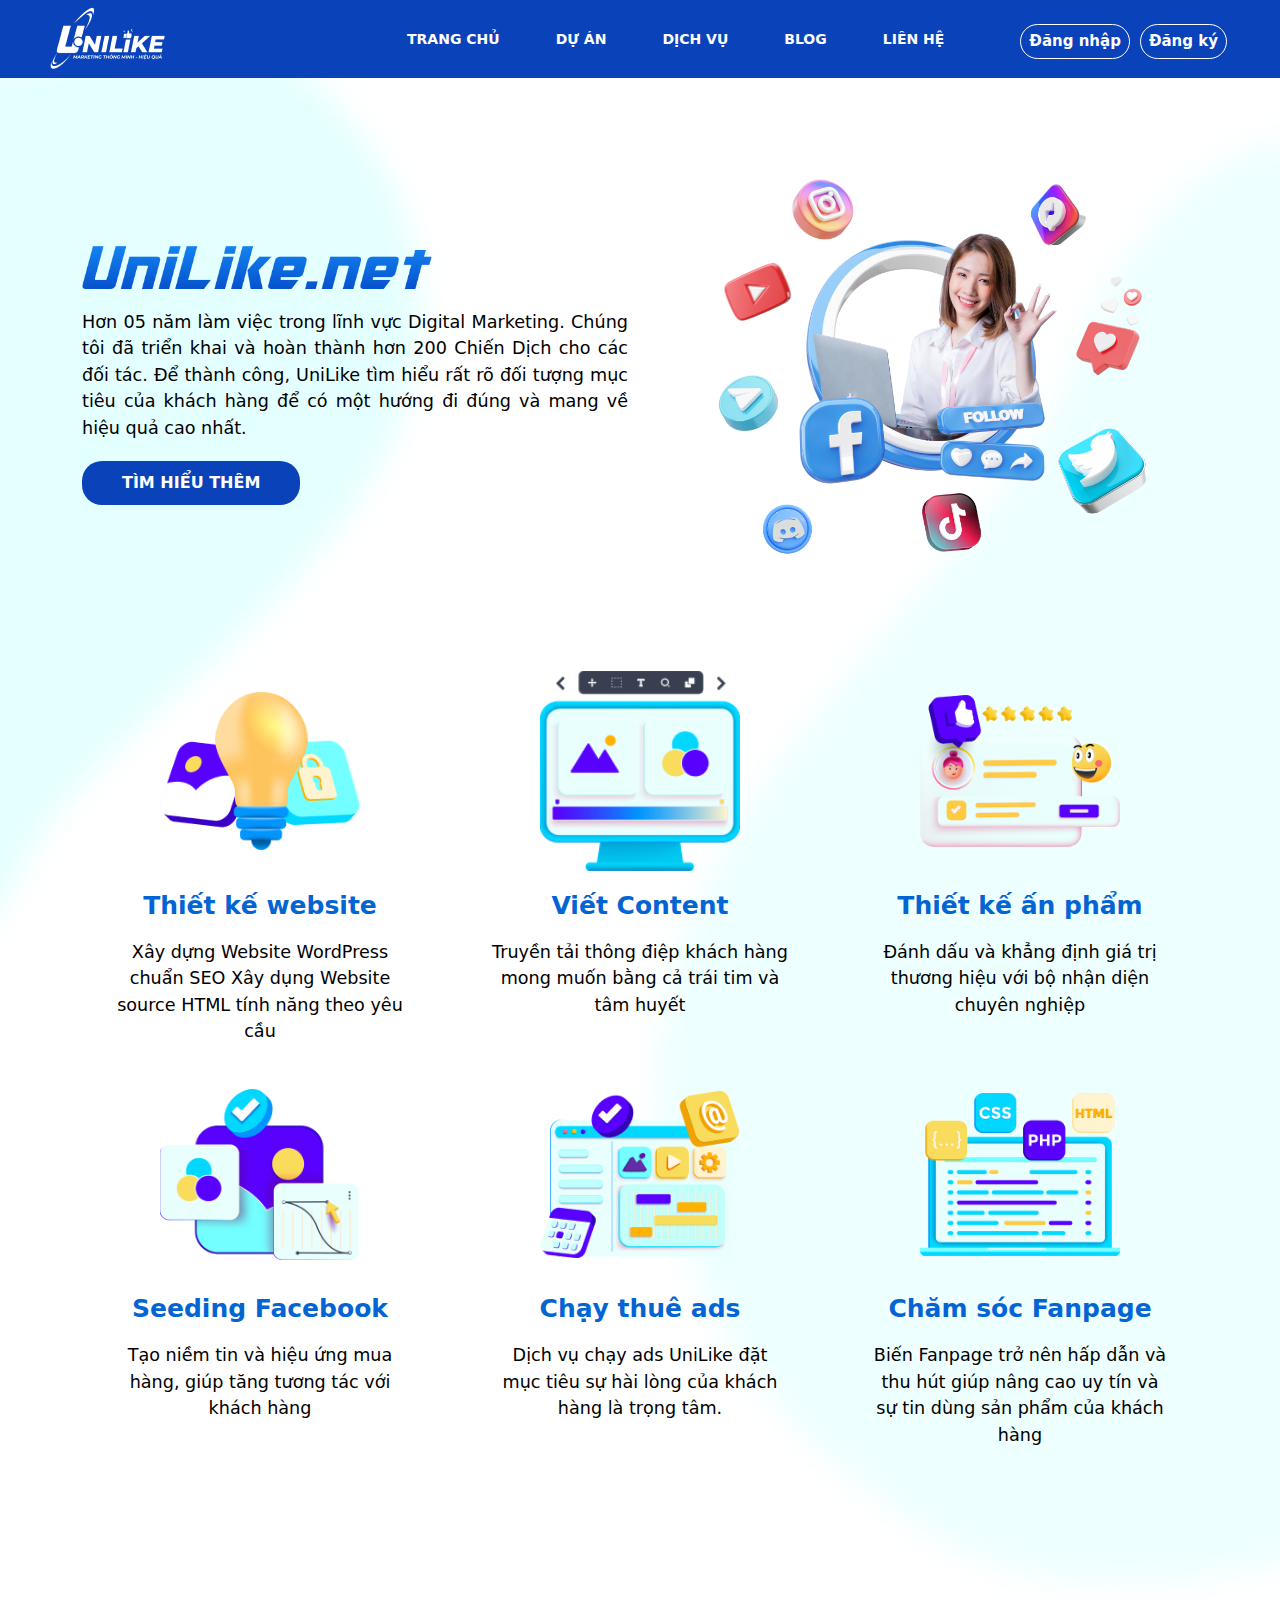
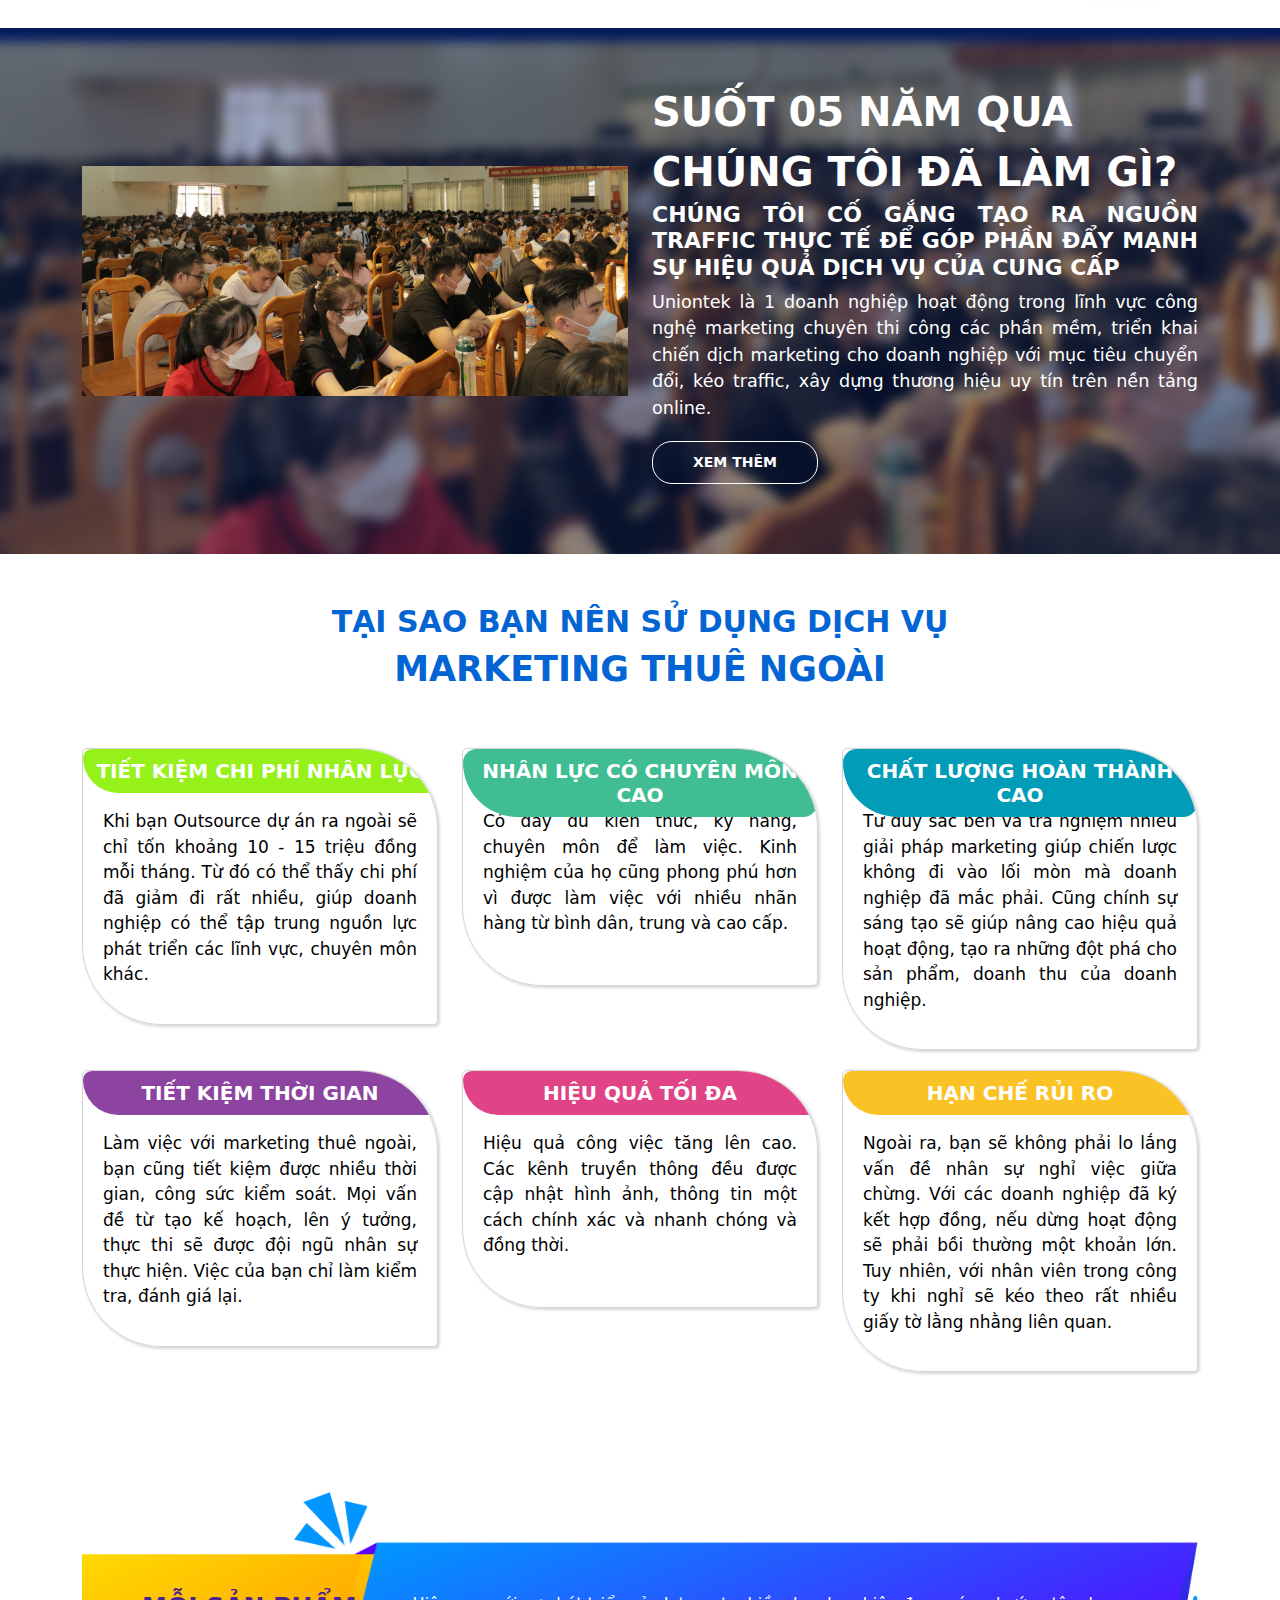
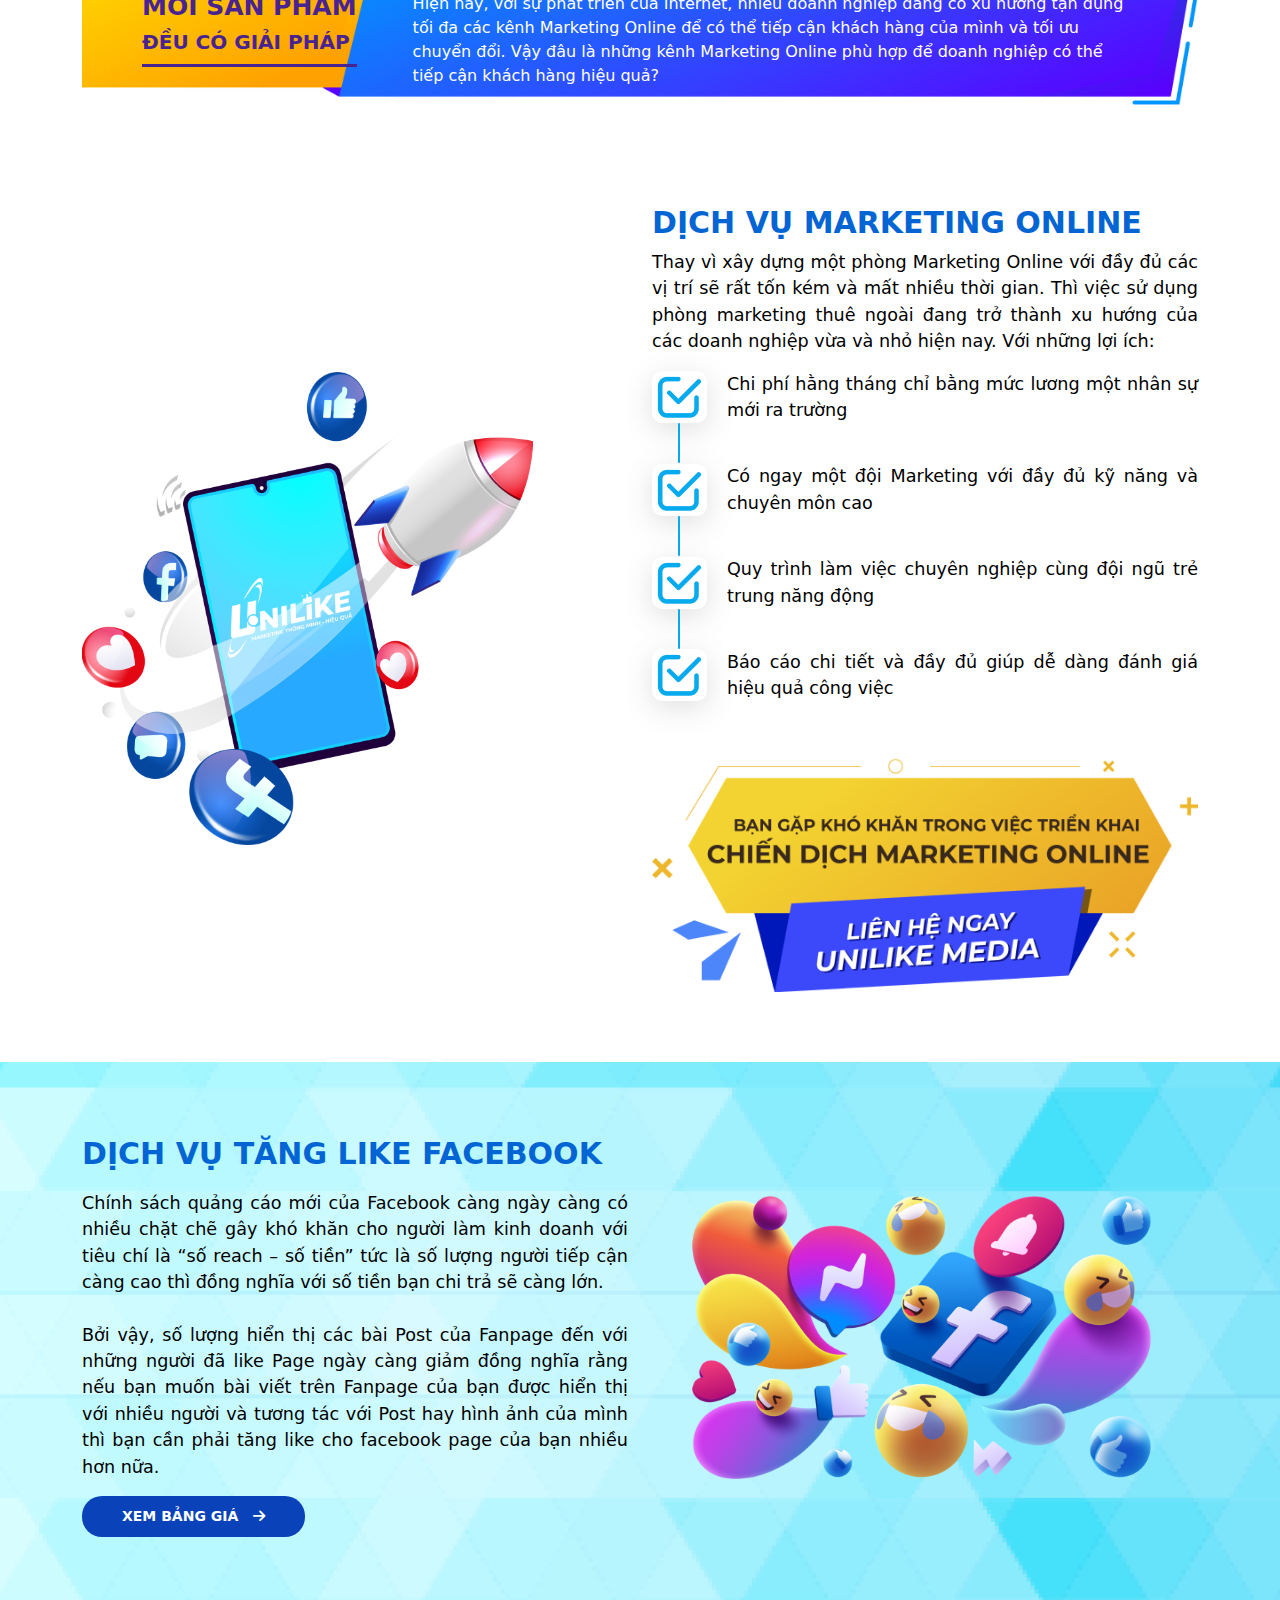
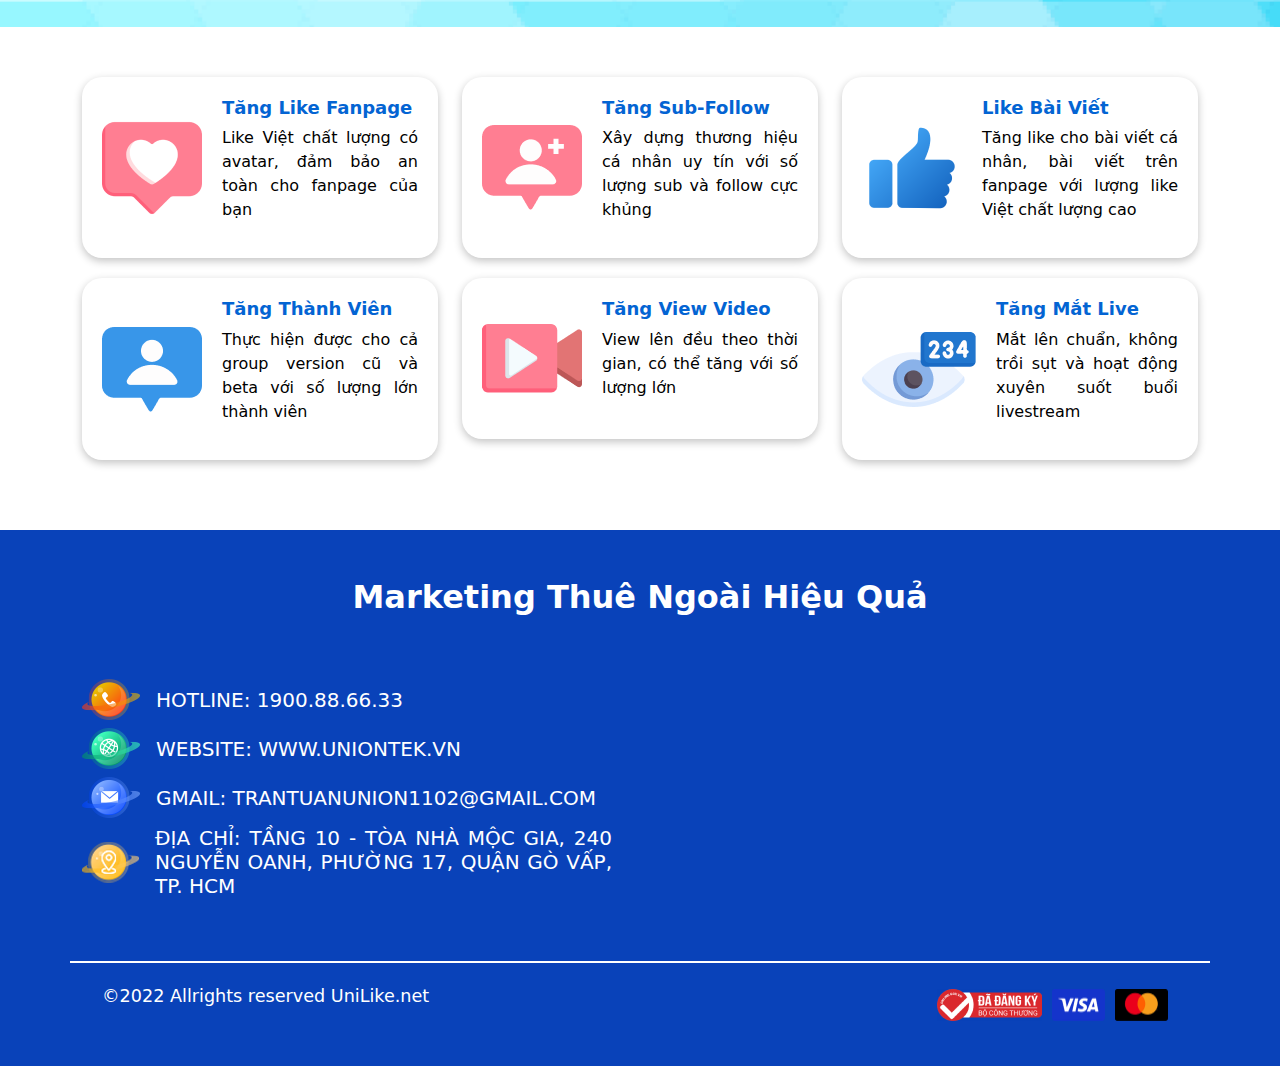
==== commit 523e636a: "up" ====
--- a/index.html
+++ b/index.html
@@ -9,19 +9,19 @@
     <meta name="title" content="" />
     <meta name="description" content="" />
     <meta name="robots" content="noodp,index,follow" />
-    <title>UNILIKE</title>
+    <title>UniLike</title>
 
     <!-- favicon -->
     <link rel="icon" type="image/x-icon" href="./assets/img/fav.png">
 
     <!-- og-social -->
-    <meta property="og:title" content="UNIONTEK - Make your life simple" />
-    <meta property="og:url" content="https://uniontek.vn/assets/images/h1.png" />
-    <meta property="og:image" content="https://uniontek.vn/assets/images/h1.png" />
+    <meta property="og:title" content="UniLike - Nền tảng MEDIA Cộng đồng" />
+    <meta property="og:url" content="https://raw.githubusercontent.com/phanduong1232000/lp-unilike/main/assets/img/title-og.png" />
+    <meta property="og:image" content="https://raw.githubusercontent.com/phanduong1232000/lp-unilike/main/assets/img/title-og.png" />
     <meta property="og:image:alt" content="Banner-uniontek" />
-    <meta property="og:type" content="UNIONTEK - Make your life simple" />
+    <meta property="og:type" content="UniLike - Nền tảng MEDIA Cộng đồng" />
     <meta property="og:description"
-        content="Nền tảng thương mại điện tử phi tập trung UTO, Giải pháp quản trị cho doanh nghiệp, Giải pháp hướng đến phát triển cộng đồng công nghệ, Gia công, cung cấp các giải pháp Blockchain, Trung tâm Đào tạo - việc làm" />
+        content="Nền tảng thương mại điện  MEDIA Cộng đồng, Giải pháp quản trị cho doanh nghiệp, Giải pháp hướng đến phát triển cộng đồng công nghệ" />
 
     <!-- link support -->
     <link rel="stylesheet" type="text/css" href="./assets/css/index.css?v=11">
@@ -120,7 +120,7 @@
                 <div class="col-lg-6">
                     <img src="./assets/img/title.png" class="title-uni" alt="">
                     <p>Hơn 05 năm làm việc trong lĩnh vực Digital Marketing. Chúng tôi đã triển khai và hoàn thành hơn
-                        200 Chiến Dịch cho các đối tác. Để thành công, Unilike tìm hiểu rất rõ đối tượng mục tiêu của
+                        200 Chiến Dịch cho các đối tác. Để thành công, UniLike tìm hiểu rất rõ đối tượng mục tiêu của
                         khách hàng để có một hướng đi đúng và mang về hiệu quả cao nhất.</p>
                     <button>Tìm Hiểu Thêm</button>
                 </div>
@@ -161,7 +161,7 @@
                     <div class="form-item">
                         <img src="./assets/img/six.png" alt="">
                         <h3>Chạy thuê ads</h3>
-                        <p>Dịch vụ chạy ads Unilike đặt mục tiêu sự hài lòng của khách hàng là trọng tâm.</p>
+                        <p>Dịch vụ chạy ads UniLike đặt mục tiêu sự hài lòng của khách hàng là trọng tâm.</p>
                     </div>
                 </div>
                 <div class="col-lg-4">
@@ -428,7 +428,7 @@
                 </div>
             </div>
             <div class="foot-two">
-                <p>©2022 Allrights reserved Unilike.net</p>
+                <p>©2022 Allrights reserved UniLike.net</p>
                 <div class="d-flex">
                     <img src="./assets/img/card1.png" alt="">
                     <img src="./assets/img/card2.png" alt="">
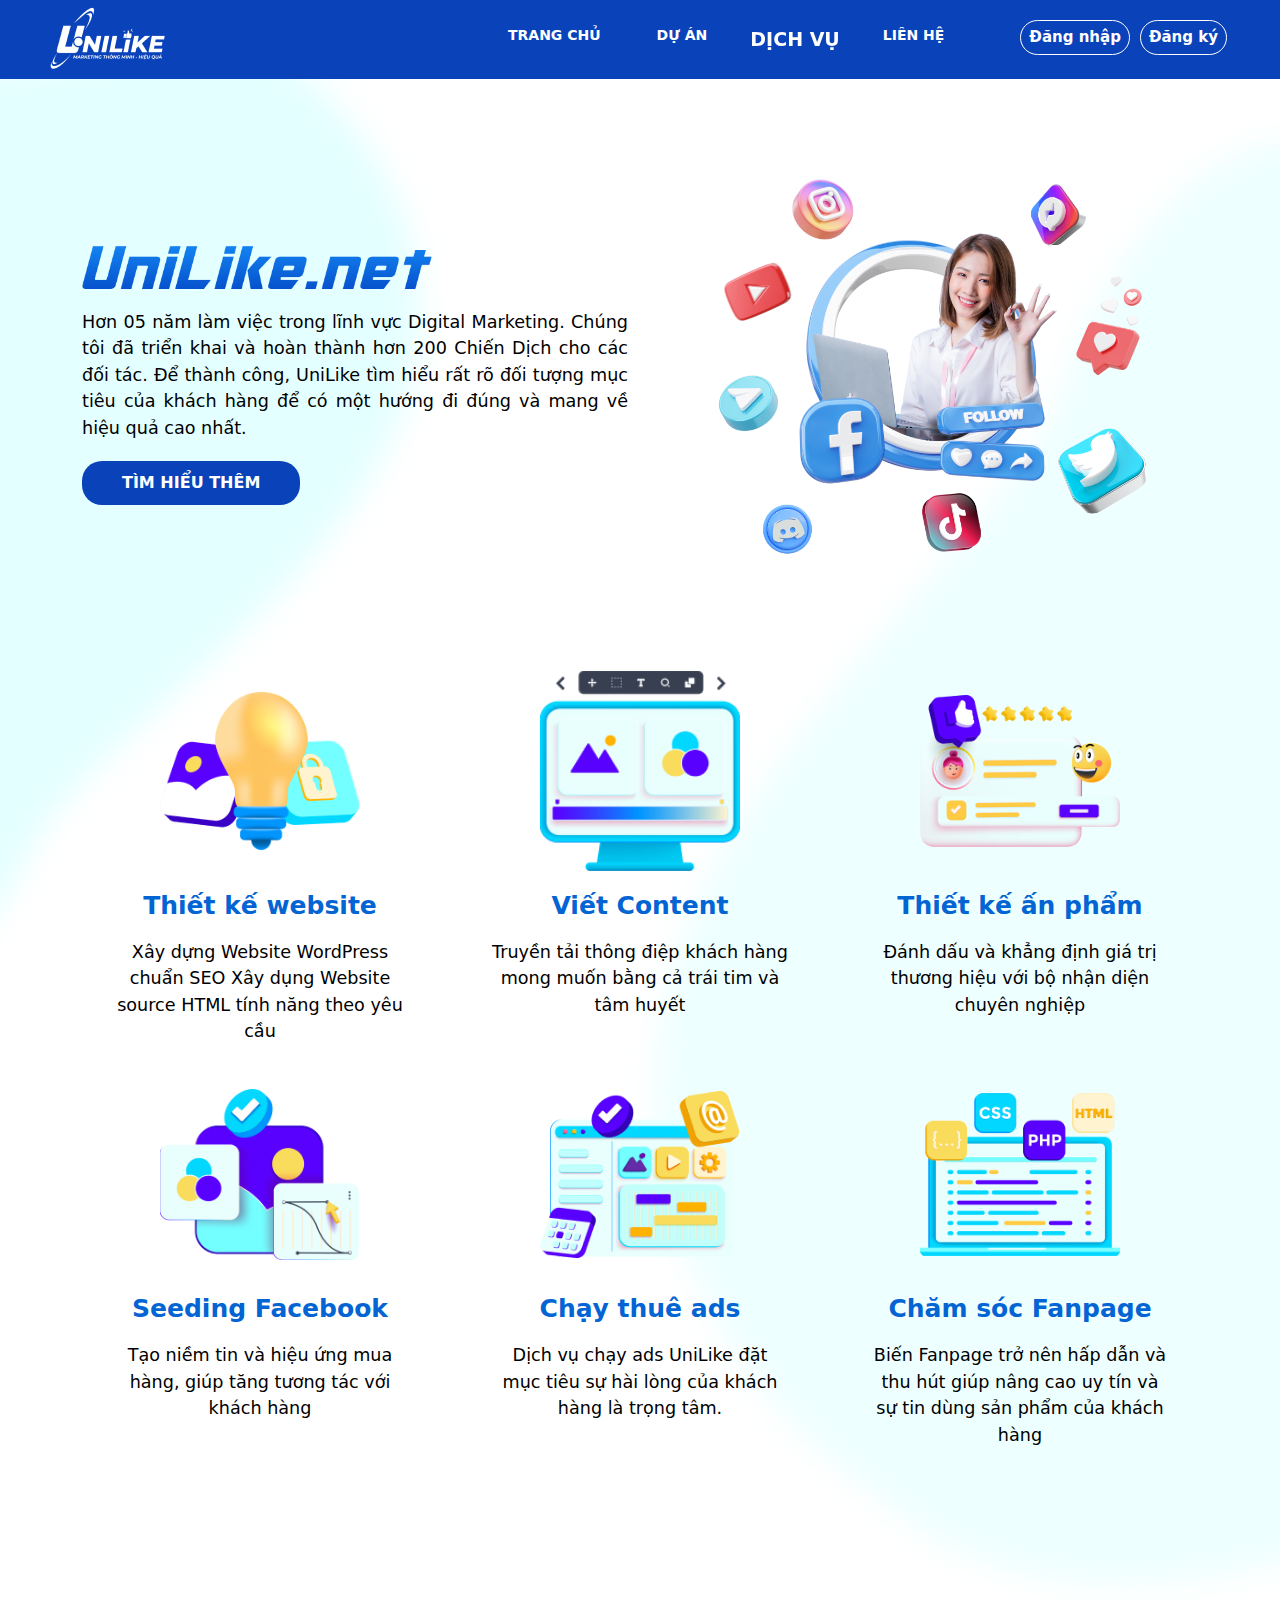
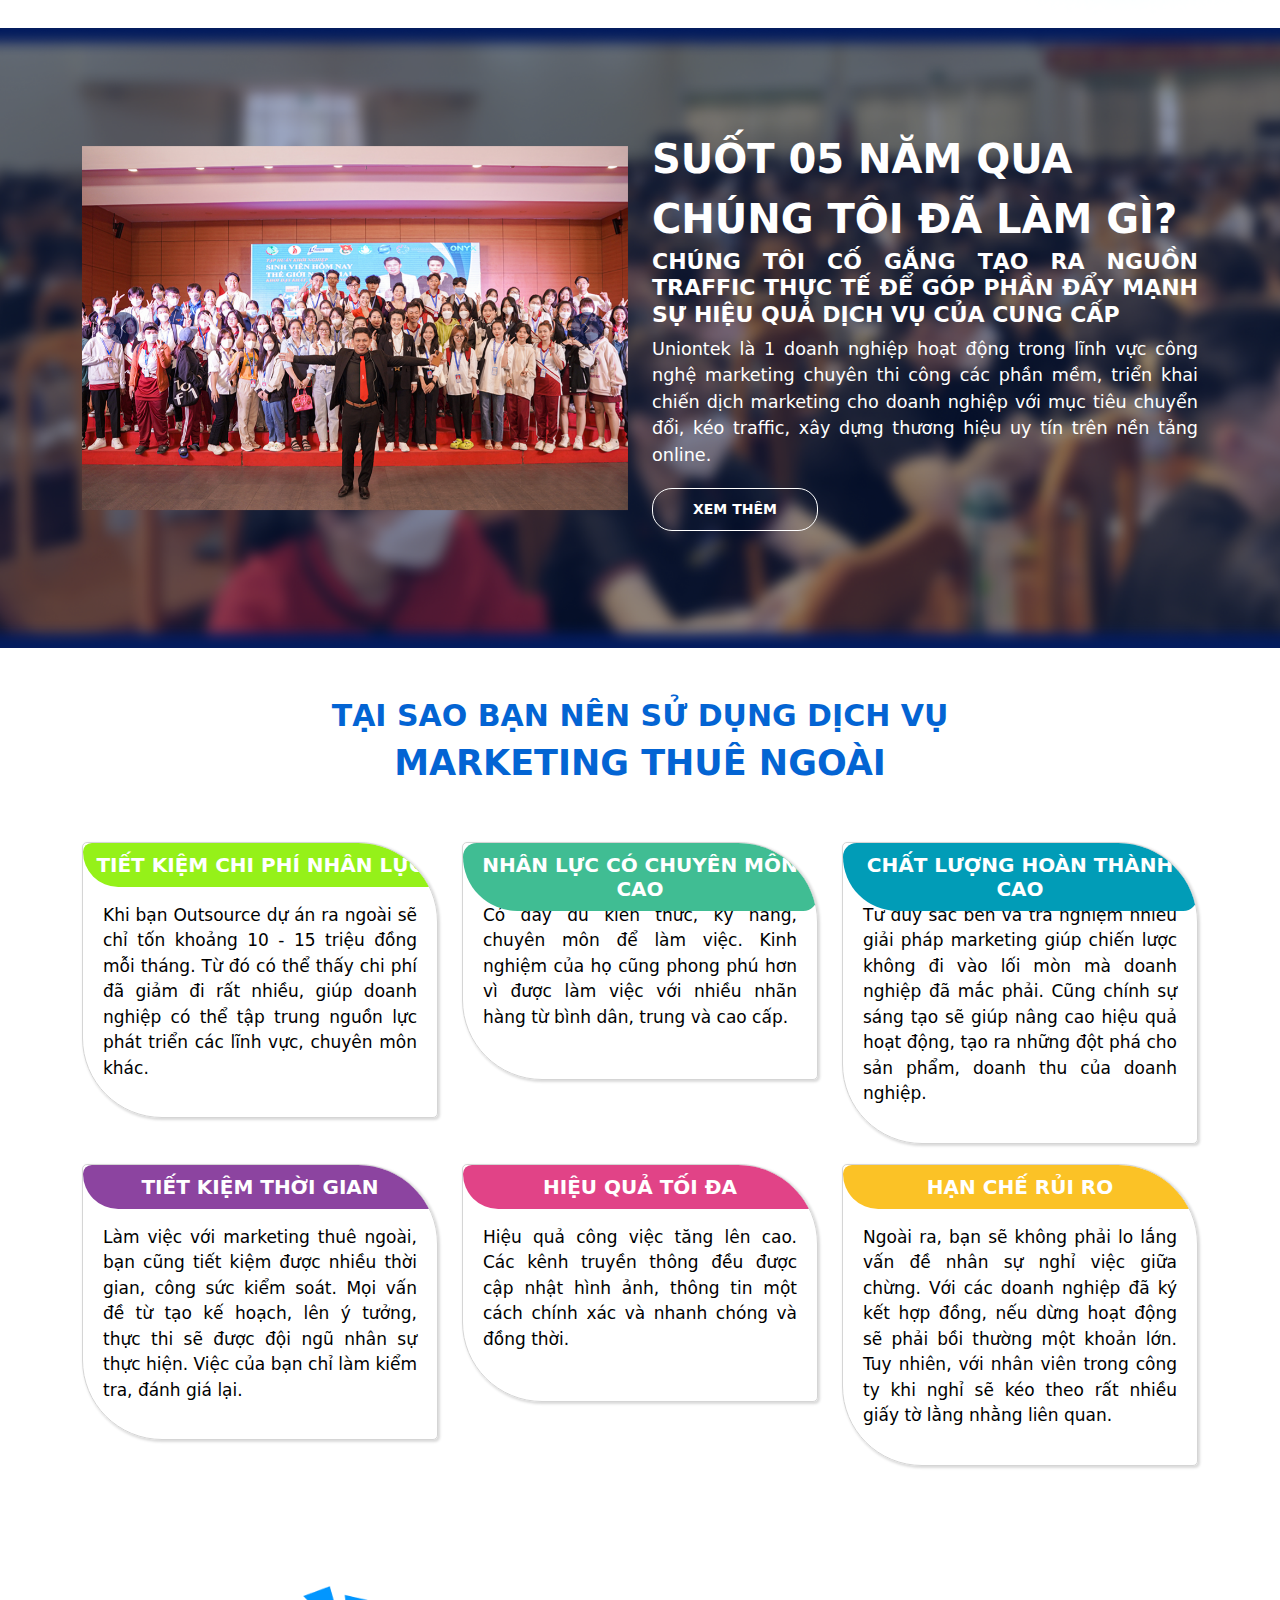
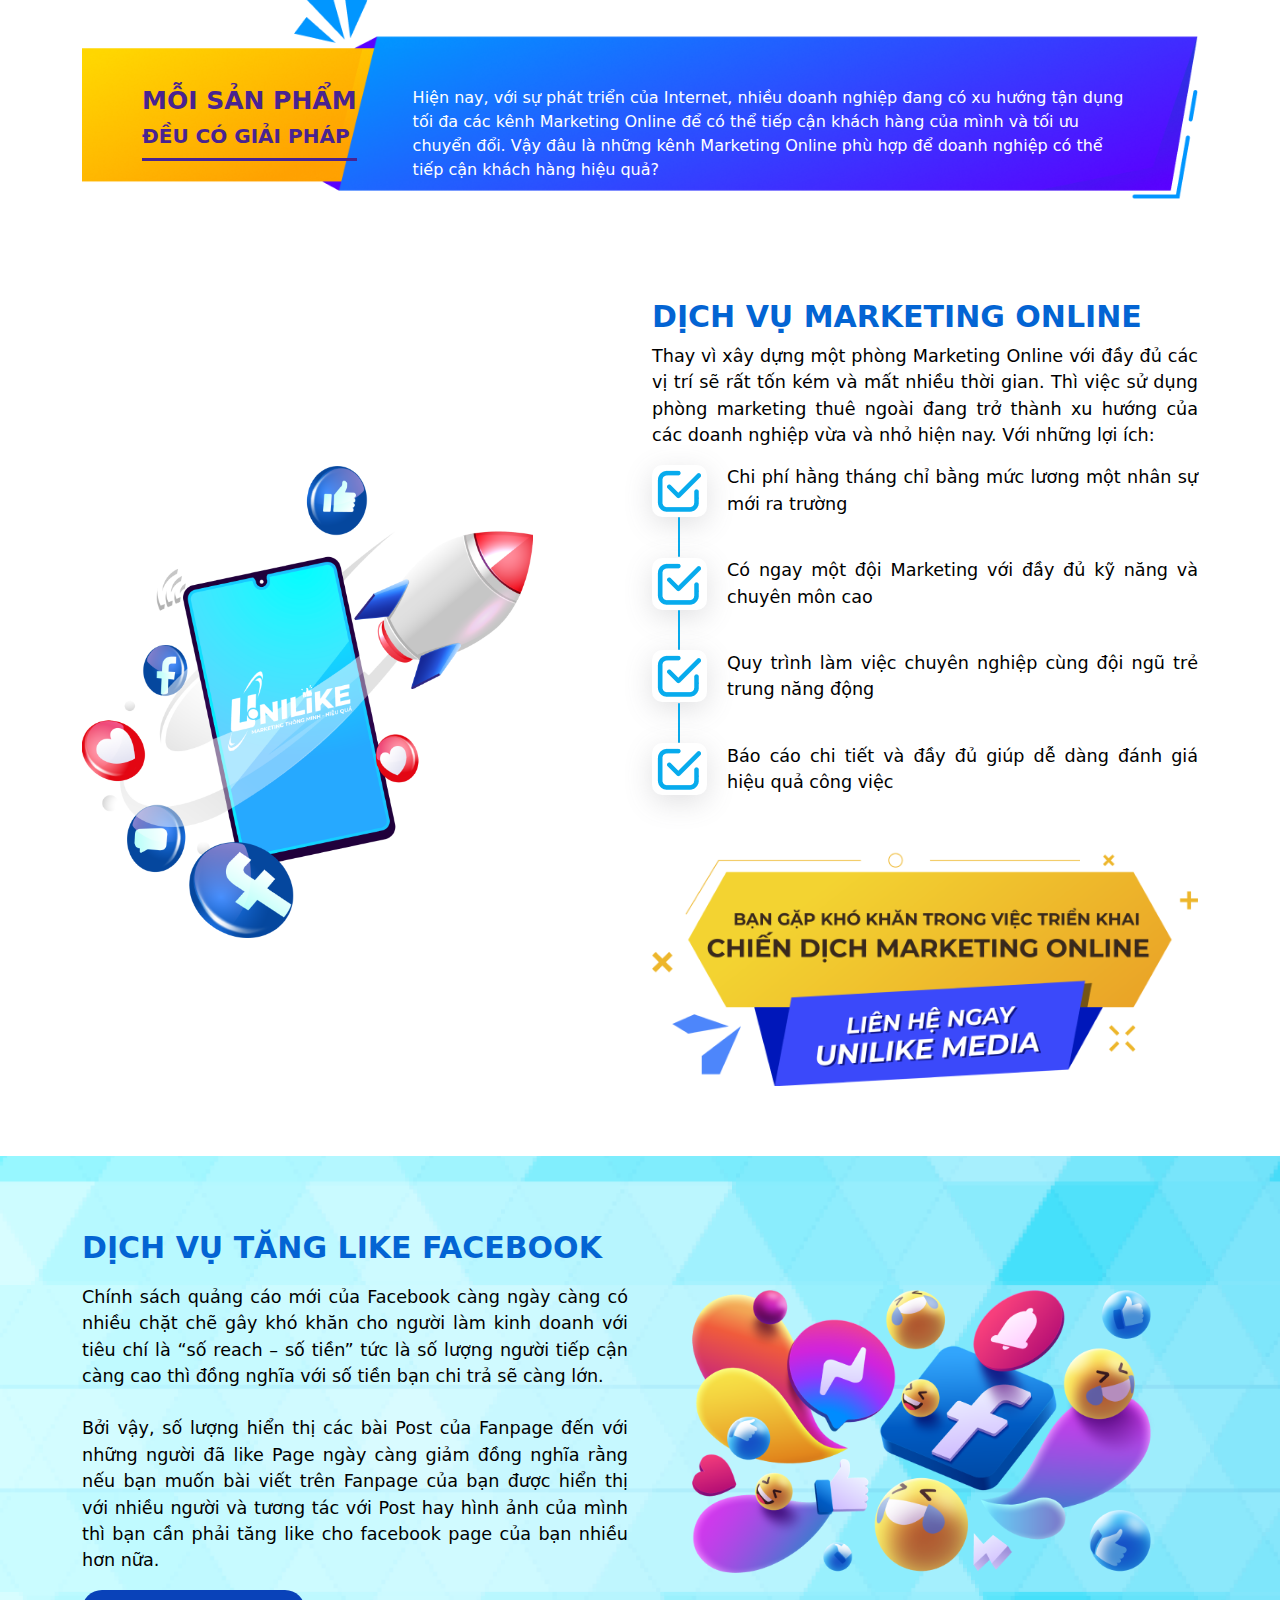
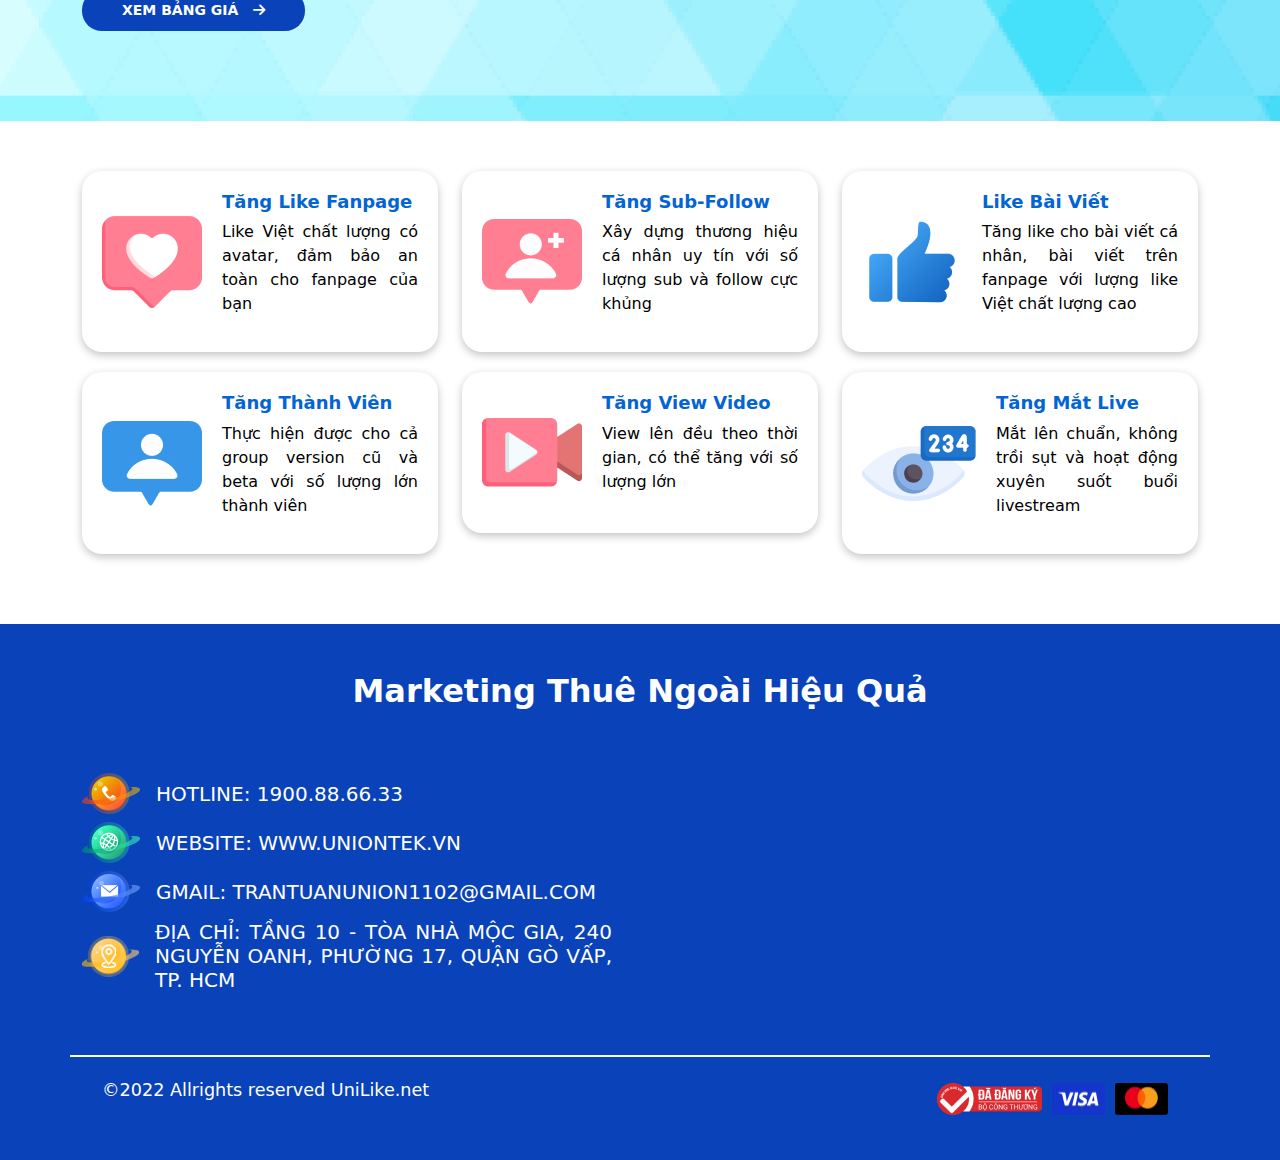
==== commit c1e45ca3: "sdsdsd" ====
--- a/index.html
+++ b/index.html
@@ -16,8 +16,10 @@
 
     <!-- og-social -->
     <meta property="og:title" content="UniLike - Nền tảng MEDIA Cộng đồng" />
-    <meta property="og:url" content="https://raw.githubusercontent.com/phanduong1232000/lp-unilike/main/assets/img/title-og.png" />
-    <meta property="og:image" content="https://raw.githubusercontent.com/phanduong1232000/lp-unilike/main/assets/img/title-og.png" />
+    <meta property="og:url"
+        content="https://raw.githubusercontent.com/phanduong1232000/lp-unilike/main/assets/img/title-og.png" />
+    <meta property="og:image"
+        content="https://raw.githubusercontent.com/phanduong1232000/lp-unilike/main/assets/img/title-og.png" />
     <meta property="og:image:alt" content="Banner-uniontek" />
     <meta property="og:type" content="UniLike - Nền tảng MEDIA Cộng đồng" />
     <meta property="og:description"
@@ -70,10 +72,7 @@
                             <img src="./assets/img/ic/ic-nanglucvathemanh.png" alt="">
                             <a href="#nangluc-themanh" class="nav-item nav-link">DỊCH VỤ</a>
                         </div>
-                        <div class="d-flex align-items-center">
-                            <img src="./assets/img/ic/ic-linhvuc.png" alt="">
-                            <a href="#linhvuc" class="nav-item nav-link">BLOG</a>
-                        </div>
+
                         <div class="d-flex align-items-center">
                             <img src="./assets/img/ic/ic-congdong.png" alt="">
                             <a href="#congdong" class="nav-item nav-link">LIÊN HỆ</a>
@@ -100,8 +99,14 @@
                 <div class="navbar-nav ms-auto p-4 p-lg-0">
                     <a href="#" class="nav-item nav-link active">TRANG CHỦ</a>
                     <a href="#giatri" class="nav-item nav-link">DỰ ÁN</a>
-                    <a href="#nangluc-themanh" class="nav-item nav-link">DỊCH VỤ</a>
-                    <a href="#linhvuc" class="nav-item nav-link">BLOG</a>
+                    <div class="dropdown">
+                        <button class="dropbtn" for="btnControl">DỊCH VỤ</button>
+                        <div class="dropdown-content">
+                            <a href="#">Link 1</a>
+                            <a href="#">Link 2</a>
+                            <a href="#">Link 3</a>
+                        </div>
+                    </div>
                     <a href="#congdong" class="nav-item nav-link">LIÊN HỆ</a>
                     <a href="./login.html" class="nav-item nav-link custom-log ms-5">Đăng nhập</a>
                     <a href="./register.html" class="nav-item nav-link custom-log">Đăng ký</a>
@@ -182,7 +187,55 @@
         <div class="container">
             <div class="row d-flex align-items-center">
                 <div class="col-lg-6">
-                    <img src="./assets/img/banner-before.png" class="img-fluid" alt="">
+                    <!-- ======================================== -->
+                    <div id="carouselExampleControls" class="carousel slide" data-bs-ride="carousel">
+                        <div class="carousel-inner custom-img">
+                            <div class="carousel-item active">
+                                <img src="./assets/img/img-doitac/dt.jpg" class="d-block w-100" alt="">
+                            </div>
+                            <div class="carousel-item">
+                                <img src="./assets/img/img-doitac/dt1.JPG" class="d-block w-100" alt="">
+                            </div>
+                            <div class="carousel-item">
+                                <img src="./assets/img/img-doitac/dt2.jpg" class="d-block w-100" alt="...">
+                            </div>
+                            <div class="carousel-item">
+                                <img src="./assets/img/img-doitac/dt3.jpg" class="d-block w-100" alt="...">
+                            </div>
+                            <div class="carousel-item">
+                                <img src="./assets/img/img-doitac/dt4.jpg" class="d-block w-100" alt="...">
+                            </div>
+                            <div class="carousel-item">
+                                <img src="./assets/img/img-doitac/dt5.jpg" class="d-block w-100" alt="...">
+                            </div>
+                            <div class="carousel-item">
+                                <img src="./assets/img/img-doitac/dt6.jpg" class="d-block w-100" alt="...">
+                            </div>
+                            <div class="carousel-item">
+                                <img src="./assets/img/img-doitac/dt7.jpg" class="d-block w-100" alt="...">
+                            </div>
+                            <div class="carousel-item">
+                                <img src="./assets/img/img-doitac/dt8.jpg" class="d-block w-100" alt="...">
+                            </div>
+                            <div class="carousel-item">
+                                <img src="./assets/img/img-doitac/dt9.jpg" class="d-block w-100" alt="...">
+                            </div>
+                            <div class="carousel-item">
+                                <img src="./assets/img/img-doitac/dt10.jpg" class="d-block w-100" alt="...">
+                            </div>
+                        </div>
+                        <button class="carousel-control-prev" type="button" data-bs-target="#carouselExampleControls"
+                            data-bs-slide="prev">
+                            <span class="carousel-control-prev-icon" aria-hidden="true"></span>
+                            <span class="visually-hidden">Previous</span>
+                        </button>
+                        <button class="carousel-control-next" type="button" data-bs-target="#carouselExampleControls"
+                            data-bs-slide="next">
+                            <span class="carousel-control-next-icon" aria-hidden="true"></span>
+                            <span class="visually-hidden">Next</span>
+                        </button>
+                    </div>
+                    <!-- <img src="./assets/img/banner-before.png" class="img-fluid" alt=""> -->
                 </div>
                 <div class="col-lg-6">
                     <div class="form-text">
@@ -194,7 +247,28 @@
                         <p>Uniontek là 1 doanh nghiệp hoạt động trong lĩnh vực công nghệ marketing chuyên thi công các
                             phần mềm, triển khai chiến dịch marketing cho doanh nghiệp với mục tiêu chuyển đổi, kéo
                             traffic, xây dựng thương hiệu uy tín trên nền tảng online.</p>
-                        <a href="#" class="btn-time-before">Xem Thêm</a>
+                        <div class="moretext">
+                            <p>
+                                Chúng tôi xây dựng các buổi đào tạo và hướng dẫn Marketing - Kinh Doanh, khởi nghiệp
+                                thực tế
+                                cho sinh viên các trường Đại Học như: Đại học Hutech Tp.HCM, Đại học công nghệ Đồng Nai,
+                                Đại
+                                học Đồng Nai, Đại học Đồng Tháp, Đại học Hồng Bàng,… .Được sự ủng hộ của SỞ - BỘ các
+                                tỉnh
+                                triển khai chương trình và đạt được kết quả ngoài mong đợi, nhận được các phản hồi rất
+                                tốt
+                                và sự yêu mến từ các bạn sinh viên.
+                            </p>
+                            <p>
+                                Với quy mô trên trên toàn quốc, Uniontek đã không ngừng phát triển với số lượng cộng tác
+                                viên là hơn 400.000 sinh viên đang học tại các trường đại học nhằm mục đích thực hiện
+                                các công việc sáng tạo nội dung, viết bài, seeding, quảng cáo, bán hàng, review, like và
+                                share cho các đơn vị doanh nghiệp có nhu cầu phát triển thương hiệu trên nền tảng
+                                online, tạo ra nguồn thu nhập thực tế cho các bạn và tiếp cận thực tế với các chuyên môn
+                                Marketing và đáp ứng được lượng traffic thật cực lớn cho thị trường marketing online!
+                            </p>
+                        </div>
+                        <a class="btn-time-before moreless-button">Xem Thêm</a>
                     </div>
                 </div>
             </div>
@@ -422,9 +496,9 @@
                 </div>
                 <div class="col-lg-6">
                     <iframe
-                    src="https://www.google.com/maps/embed?pb=!1m18!1m12!1m3!1d3918.662927675192!2d106.6734226151536!3d10.837086592280366!2m3!1f0!2f0!3f0!3m2!1i1024!2i768!4f13.1!3m3!1m2!1s0x317529ab28bb0899%3A0xfd7194bd35241dd4!2zMjQwIE5ndXnhu4VuIE9hbmgsIFBoxrDhu51uZyAxNywgR8OyIFbhuqVwLCBUaMOgbmggcGjhu5EgSOG7kyBDaMOtIE1pbmgsIFZp4buHdCBOYW0!5e0!3m2!1svi!2s!4v1668050146740!5m2!1svi!2s"
-                    width="100%" height="250" style="border:0;" allowfullscreen="" loading="lazy"
-                    referrerpolicy="no-referrer-when-downgrade"></iframe>
+                        src="https://www.google.com/maps/embed?pb=!1m18!1m12!1m3!1d3918.662927675192!2d106.6734226151536!3d10.837086592280366!2m3!1f0!2f0!3f0!3m2!1i1024!2i768!4f13.1!3m3!1m2!1s0x317529ab28bb0899%3A0xfd7194bd35241dd4!2zMjQwIE5ndXnhu4VuIE9hbmgsIFBoxrDhu51uZyAxNywgR8OyIFbhuqVwLCBUaMOgbmggcGjhu5EgSOG7kyBDaMOtIE1pbmgsIFZp4buHdCBOYW0!5e0!3m2!1svi!2s!4v1668050146740!5m2!1svi!2s"
+                        width="100%" height="250" style="border:0;" allowfullscreen="" loading="lazy"
+                        referrerpolicy="no-referrer-when-downgrade"></iframe>
                 </div>
             </div>
             <div class="foot-two">
--- a/assets/css/index.css
+++ b/assets/css/index.css
@@ -147,7 +147,7 @@
   outline: none;
   margin: 0px 20px;
 }
-.navbar .navbar-nav .custom-log{
+.navbar .navbar-nav .custom-log {
   border: 1px solid white;
   border-radius: 20px;
   padding: 5px;
@@ -1516,11 +1516,7 @@
 }
 #back-to-top:hover {
   cursor: pointer;
-  background: linear-gradient(
-    85deg,
-    #0942b9 0%,
-    #40BD93 100%
-  );
+  background: linear-gradient(85deg, #0942b9 0%, #40bd93 100%);
 }
 #back-to-top:active {
   background: linear-gradient(
@@ -2295,6 +2291,16 @@
   text-decoration: none;
   display: inline-block;
 }
+.btn-time-before {
+  cursor: pointer;
+}
+@media (min-width:601px) {
+  .time-before .custom-img .carousel-item img {
+    width: 100% !important;
+    height: 500px;
+    object-fit: contain;
+  }
+}
 /* =============why=============== */
 .why {
   padding: 50px 0px;
@@ -2335,40 +2341,40 @@
   text-align: justify;
   min-height: 180px;
 }
-.service{
+.service {
   padding: 50px 0px;
 }
 .service .box-title-dichvu {
   position: relative;
 }
-.service .box-title-dichvu .title-dichvu{
-  position: relative;
-  width: 100%;
-}
-.service .box-title-dichvu .box-left{
+.service .box-title-dichvu .title-dichvu {
+  position: relative;
+  width: 100%;
+}
+.service .box-title-dichvu .box-left {
   position: absolute;
   top: 100px;
   left: 60px;
 }
-.service .box-title-dichvu .box-left h5{
+.service .box-title-dichvu .box-left h5 {
   font-size: 25px;
   font-weight: bold;
   color: #492391;
 }
-.service .box-title-dichvu .box-left h6{
+.service .box-title-dichvu .box-left h6 {
   font-size: 20px;
   font-weight: bold;
   color: #492391;
   padding-bottom: 10px;
   border-bottom: 3px solid #492391;
 }
-.service .box-title-dichvu .box-right{
+.service .box-title-dichvu .box-right {
   position: absolute;
   top: 100px;
   right: 60px;
   width: 65%;
 }
-.service .dichvu2{
+.service .dichvu2 {
   padding-top: 100px;
 }
 .service .dichvu2-left h4 {
@@ -2379,32 +2385,32 @@
 .service .dichvu2-left p {
   color: black;
 }
-.service .dichvu2-left .icon-dichvu{
+.service .dichvu2-left .icon-dichvu {
   position: relative;
   padding-top: 40px;
 }
-.service .dichvu2-left .icon-dichvu2{
+.service .dichvu2-left .icon-dichvu2 {
   position: relative;
   padding-top: 40px;
 }
-.service .dichvu2-left .icon-dichvu img{
+.service .dichvu2-left .icon-dichvu img {
   padding: 5px;
   border-radius: 10px;
   box-shadow: rgba(100, 100, 111, 0.2) 0px 7px 29px 0px;
 }
-.service .dichvu2-left .icon-dichvu2 img{
+.service .dichvu2-left .icon-dichvu2 img {
   padding: 5px;
   border-radius: 10px;
   box-shadow: rgba(100, 100, 111, 0.2) 0px 7px 29px 0px;
 }
-.service .dichvu2-left .icon-dichvu::before{
+.service .dichvu2-left .icon-dichvu::before {
   content: "";
   position: absolute;
   bottom: -40px;
   left: 26px;
   width: 2px;
   height: 40px;
-  background-color: #07ABED;
+  background-color: #07abed;
   border-radius: 20px;
 }
 .service .dichvu2-left .icon-dichvu p {
@@ -2416,7 +2422,7 @@
   padding-left: 20px;
 }
 /* ================dichvulike================= */
-.dichvulike{
+.dichvulike {
   background: url(../img/bg-dichvulike.png);
   background-repeat: no-repeat;
   background-size: cover;
@@ -2432,48 +2438,47 @@
   padding: 10px 0px 0px 0px;
 }
 .dichvulike .form-text button {
-    background-color: #0942b9;
-    border: none;
-    border-radius: 20px;
-    padding: 10px 40px;
-    text-transform: uppercase;
-    font-weight: bold;
-}
-.dichvulike .form-text button i{
+  background-color: #0942b9;
+  border: none;
+  border-radius: 20px;
+  padding: 10px 40px;
+  text-transform: uppercase;
+  font-weight: bold;
+}
+.dichvulike .form-text button i {
   padding-left: 10px;
-  transition: .3s;
-}
-.dichvulike .form-text button:hover i{
+  transition: 0.3s;
+}
+.dichvulike .form-text button:hover i {
   transform: translateX(10px);
 }
 
-
 /* ==============dichvulike2================= */
-.dichvulike2{
+.dichvulike2 {
   padding: 50px 0px;
 }
-.dichvulike2 .box{
+.dichvulike2 .box {
   display: flex;
   align-items: center;
   padding: 20px;
   border-radius: 20px;
   box-shadow: rgba(0, 0, 0, 0.24) 0px 3px 8px;
 }
-.dichvulike2 .box .box-content{
+.dichvulike2 .box .box-content {
   padding-left: 20px;
 }
-.dichvulike2 .box .box-content h4{
+.dichvulike2 .box .box-content h4 {
   color: #0364d3;
   font-size: 18px;
   font-weight: bold;
 }
-.dichvulike2 .box .box-content p{
+.dichvulike2 .box .box-content p {
   color: black;
   font-size: 16px;
   min-height: 75px;
 }
 /* =============contact =============== */
-.contact{
+.contact {
   padding: 50px 0px;
 }
 .contact .box h4 {
@@ -2487,107 +2492,108 @@
   text-decoration: none;
 }
 /* foter */
-footer{
+footer {
   padding-bottom: 20px !important;
-  background: #0942b9 !important; 
-}
-footer .foot-one{
+  background: #0942b9 !important;
+}
+footer .foot-one {
   padding-bottom: 20px;
   border-bottom: 2px solid white;
 }
-.foot-two{
+.foot-two {
   display: flex;
   justify-content: space-between;
   align-items: center;
   padding: 20px;
 }
-.foot-two img{
+.foot-two img {
   margin-right: 10px;
 }
-@media(max-width:600px){
+@media (max-width: 600px) {
   .time-before .form-text .title-text {
     font-size: 27px;
     font-weight: 700;
-}
-.why .title-why h4{
-  font-size: 23px;
-}
-.why .title-why h3 {
-  font-size: 27px;
-}
-.why .form-item, .why .form-item h4{
-  border-radius: unset;
-}
-.hide-mb{
-  display: none;
-}
-.service .dichvu2 ,.service{
-  padding-top: 0px;
-}
-.dichvu2-left{
-  padding-top: 20px;
-}
-.foot-one .custom-mb{
-  justify-content: flex-start !important;
-}
-.foot-two{
-  flex-wrap: wrap;
-}
-}
-
+  }
+  .why .title-why h4 {
+    font-size: 23px;
+  }
+  .why .title-why h3 {
+    font-size: 27px;
+  }
+  .why .form-item,
+  .why .form-item h4 {
+    border-radius: unset;
+  }
+  .hide-mb {
+    display: none;
+  }
+  .service .dichvu2,
+  .service {
+    padding-top: 0px;
+  }
+  .dichvu2-left {
+    padding-top: 20px;
+  }
+  .foot-one .custom-mb {
+    justify-content: flex-start !important;
+  }
+  .foot-two {
+    flex-wrap: wrap;
+  }
+}
 
 /* ============login=================== */
-.main-login{
+.main-login {
   background: url(../img/bg-login.png);
   background-repeat: no-repeat;
   background-size: cover;
   padding: 100px 0px;
 }
-.main-login .form-login .title-login{
+.main-login .form-login .title-login {
   background: url(../img/bn-login.png);
   background-repeat: no-repeat;
   background-size: cover;
 }
-.main-login .form-login .title-login img{
+.main-login .form-login .title-login img {
   padding: 180px 50px 10px;
   width: 100%;
   max-width: 300px;
   display: block;
 }
-.main-login .form-login .title-login a{
+.main-login .form-login .title-login a {
   padding: 10px 50px 30px;
   display: block;
   font-size: 20px;
   font-weight: bold;
   color: white;
 }
-.main-login .form-login .content-login{
+.main-login .form-login .content-login {
   background-color: white;
   padding: 20px 50px 80px;
   margin: 0px 15px;
   box-shadow: rgb(0 0 0 / 24%) 0px 3px 8px;
 }
-.main-login .form-login .content-login h4{
-    color: #0364d3;
-    font-size: 25px;
-    text-align: center;
-    font-weight: 600;
-    margin-bottom: 20px;
-}
-
-.main-login .form-login .content-login .input-group span i{
+.main-login .form-login .content-login h4 {
+  color: #0364d3;
+  font-size: 25px;
+  text-align: center;
+  font-weight: 600;
+  margin-bottom: 20px;
+}
+
+.main-login .form-login .content-login .input-group span i {
   color: black;
 }
-.main-login .form-login .content-login .input-group input:focus{
+.main-login .form-login .content-login .input-group input:focus {
   box-shadow: none;
 }
-.main-login .form-login .content-login .forgot{
+.main-login .form-login .content-login .forgot {
   text-align: right;
 }
-.main-login .form-login .content-login .form-check label{
+.main-login .form-login .content-login .form-check label {
   color: black;
 }
-.main-login .form-login .content-login button{
+.main-login .form-login .content-login button {
   background-color: #0942b9;
   border: none;
   border-radius: 20px;
@@ -2598,45 +2604,95 @@
   margin: auto;
 }
 
-.main-login .form-regis .content-login{
+.main-login .form-regis .content-login {
   padding: 50px;
 }
-.main-login .form-regis .content-login h4{
+.main-login .form-regis .content-login h4 {
   padding: 0px 50px 50px;
 }
-.main-login .form-regis .content-login .input-group input{
- border: none;
- border-bottom: 2px solid #d5d5d5;
- border-radius: unset;
-}
-@media(max-width:600px){
-  .main-login .form-regis .content-login{
+.main-login .form-regis .content-login .input-group input {
+  border: none;
+  border-bottom: 2px solid #d5d5d5;
+  border-radius: unset;
+}
+.moretext {
+  display: none;
+}
+
+/*=================== dropdown================== */
+.dropbtn {
+  background-color: transparent;
+  color: white !important;
+  text-decoration: none;
+  font-weight: 600 !important;
+  font-size: 19px;
+  border: none;
+  padding: 25px 15px;
+}
+
+.dropdown {
+  position: relative;
+  display: inline-block;
+}
+
+.dropdown-content {
+  position: absolute;
+  background-color: #f9f9f9;
+  box-shadow: 0px 8px 16px 0px rgba(0, 0, 0, 0.2);
+  z-index: 98;
+  max-height: 0;
+  min-width: 160px;
+  transition: max-height 0.15s ease-out;
+  overflow: hidden;
+}
+
+.dropdown-content a {
+  color: black;
+  background-color: #f9f9f9;
+  padding: 12px 16px;
+  text-decoration: none;
+  display: block;
+}
+
+.dropdown-content a:hover {
+  background-color: transparent;
+}
+
+.dropdown:hover .dropdown-content {
+  max-height: 500px;
+  min-width: 160px;
+  transition: max-height 0.25s ease-in;
+}
+/*=================== dropdown================== */
+
+@media (max-width: 600px) {
+  .main-login .form-regis .content-login {
     margin: 0px;
   }
   .main-login .form-regis .content-login,
-  .main-login .form-login .content-login{
+  .main-login .form-login .content-login {
     padding: 10px;
   }
-  .main-login .form-login .content-login .forgot{
+  .main-login .form-login .content-login .forgot {
     text-align: center;
   }
-  .main-login .form-regis .content-login h4{
+  .main-login .form-regis .content-login h4 {
     padding: 20px;
   }
-  .main-login .form-login .title-login img{
-    padding:10px;
+  .main-login .form-login .title-login img {
+    padding: 10px;
     width: 100%;
     max-width: 200px;
     display: block;
     margin: auto;
   }
-  .main-login .form-login .title-login a{
+  .main-login .form-login .title-login a {
     padding: 10px 0px 20px;
     text-align: center;
     display: block;
     font-size: 18px;
   }
-  .main-login .form-login .content-login{
+  .main-login .form-login .content-login {
     margin: 0px 8px;
   }
-}+}
